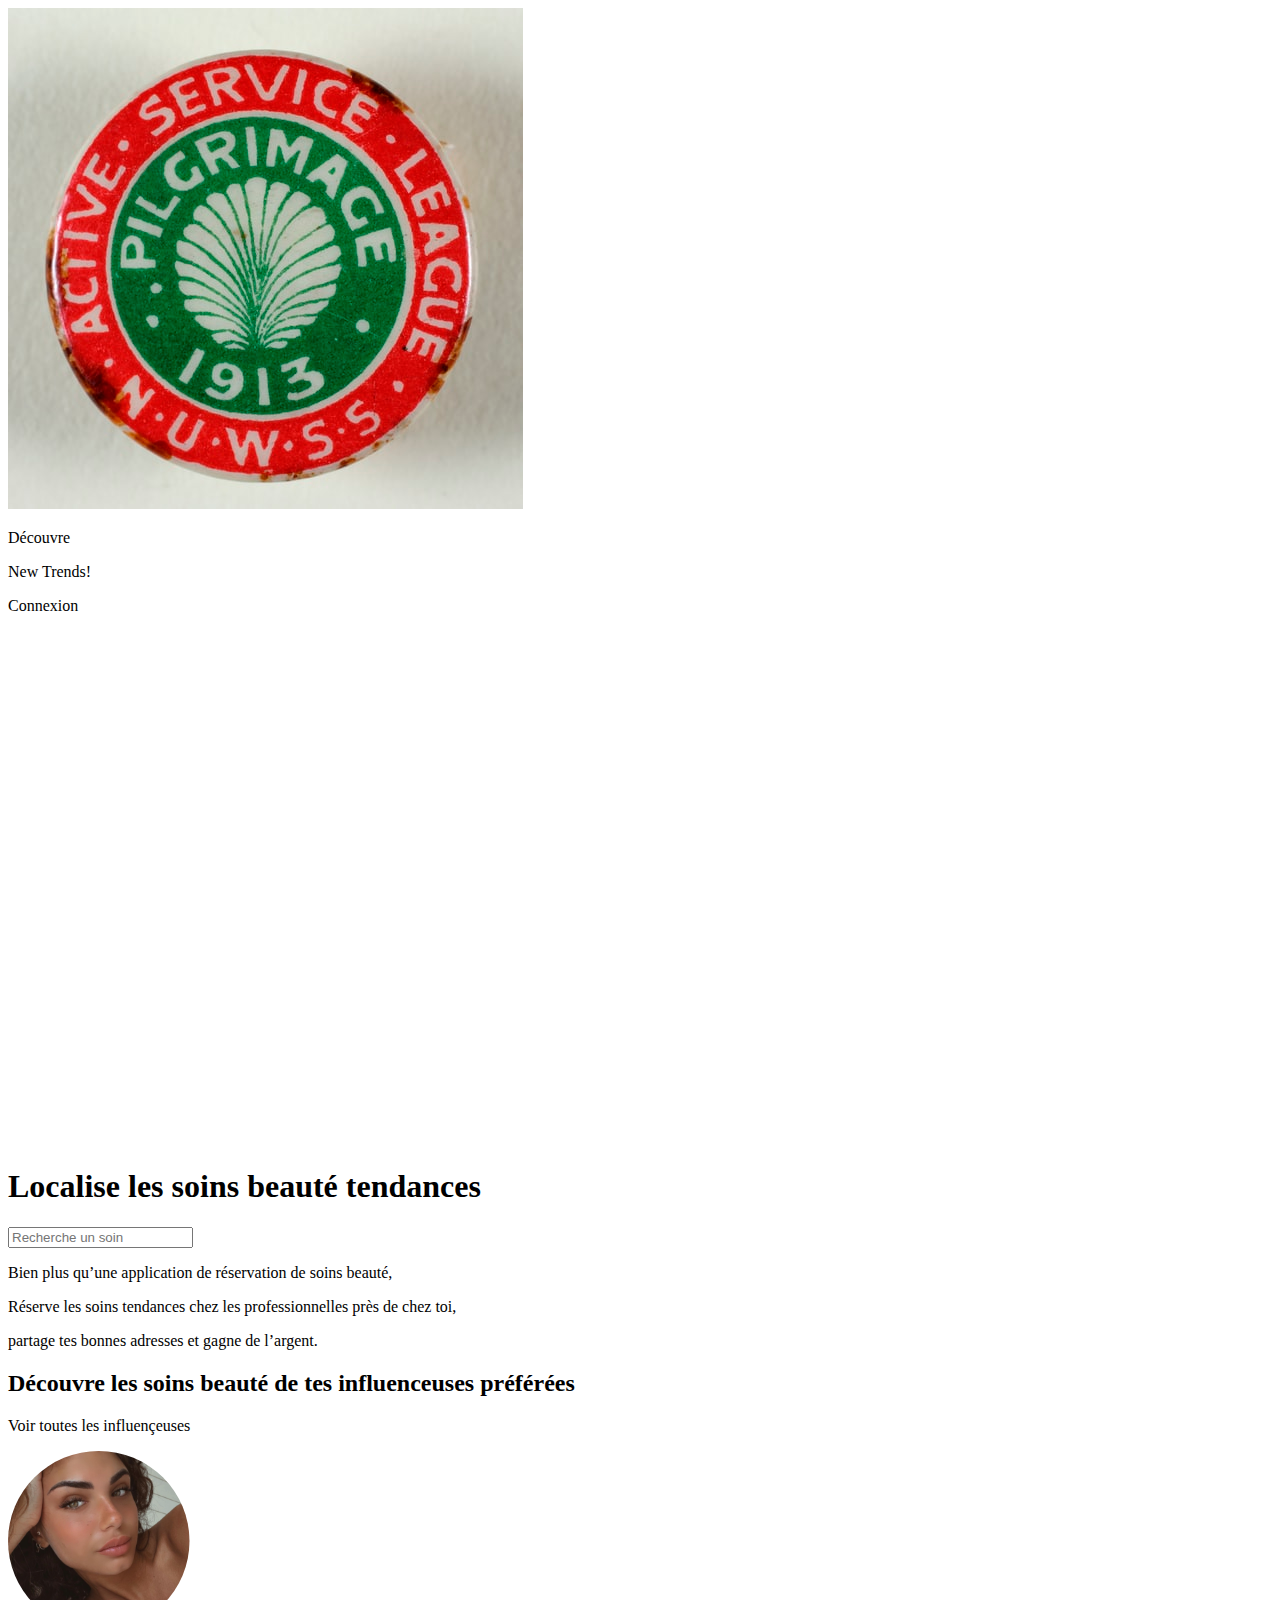
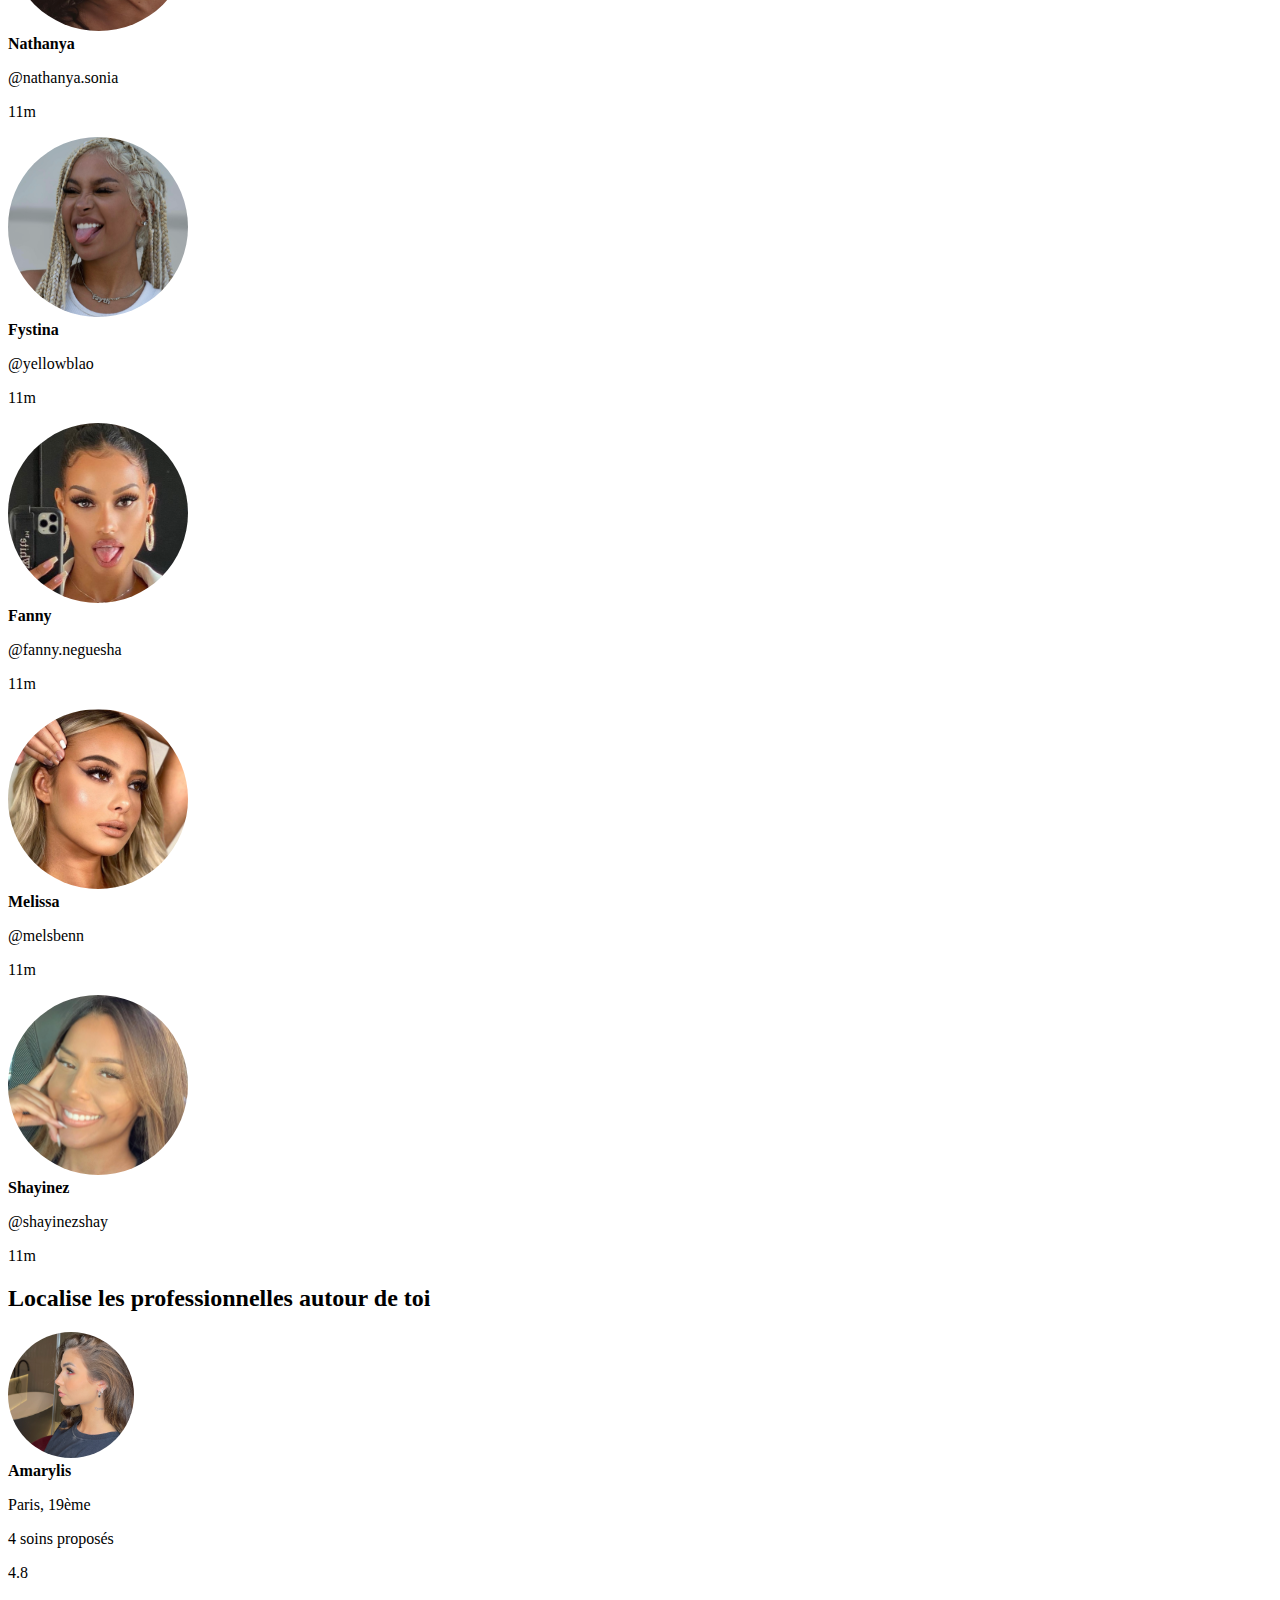
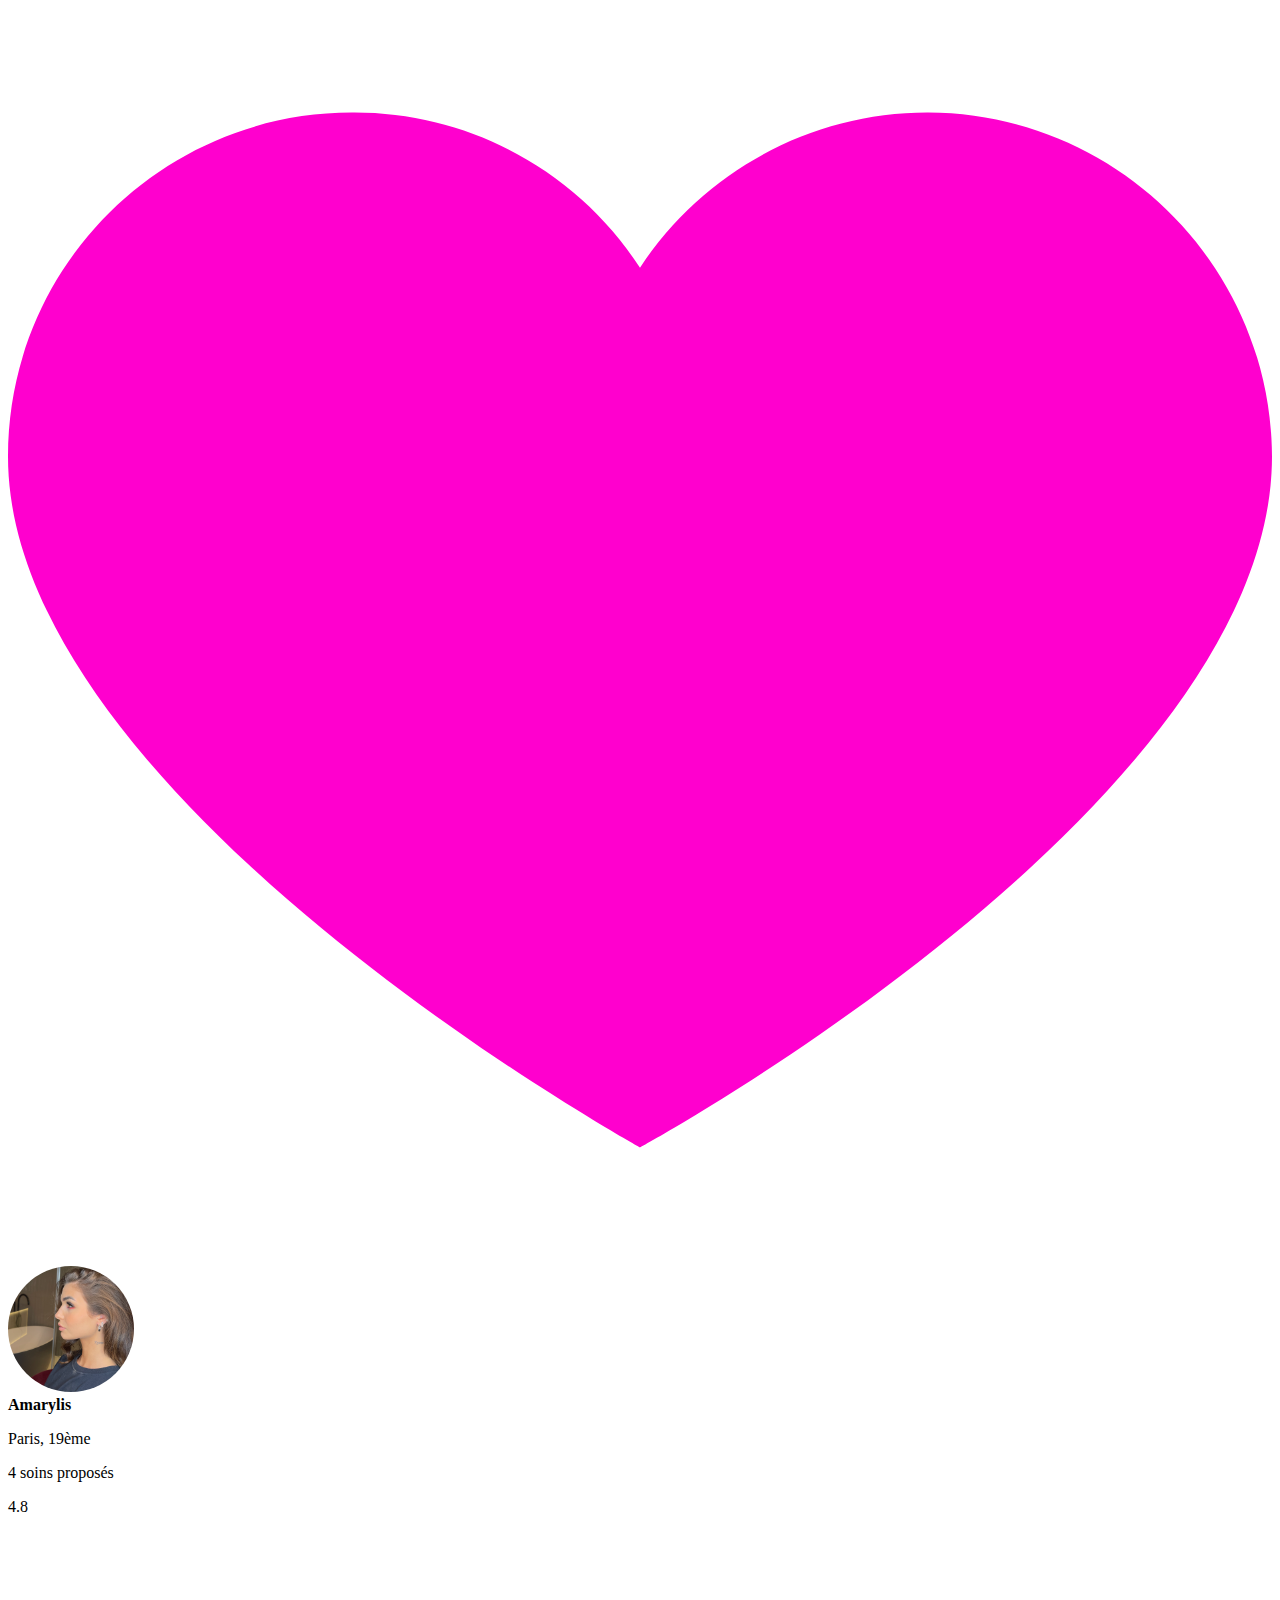
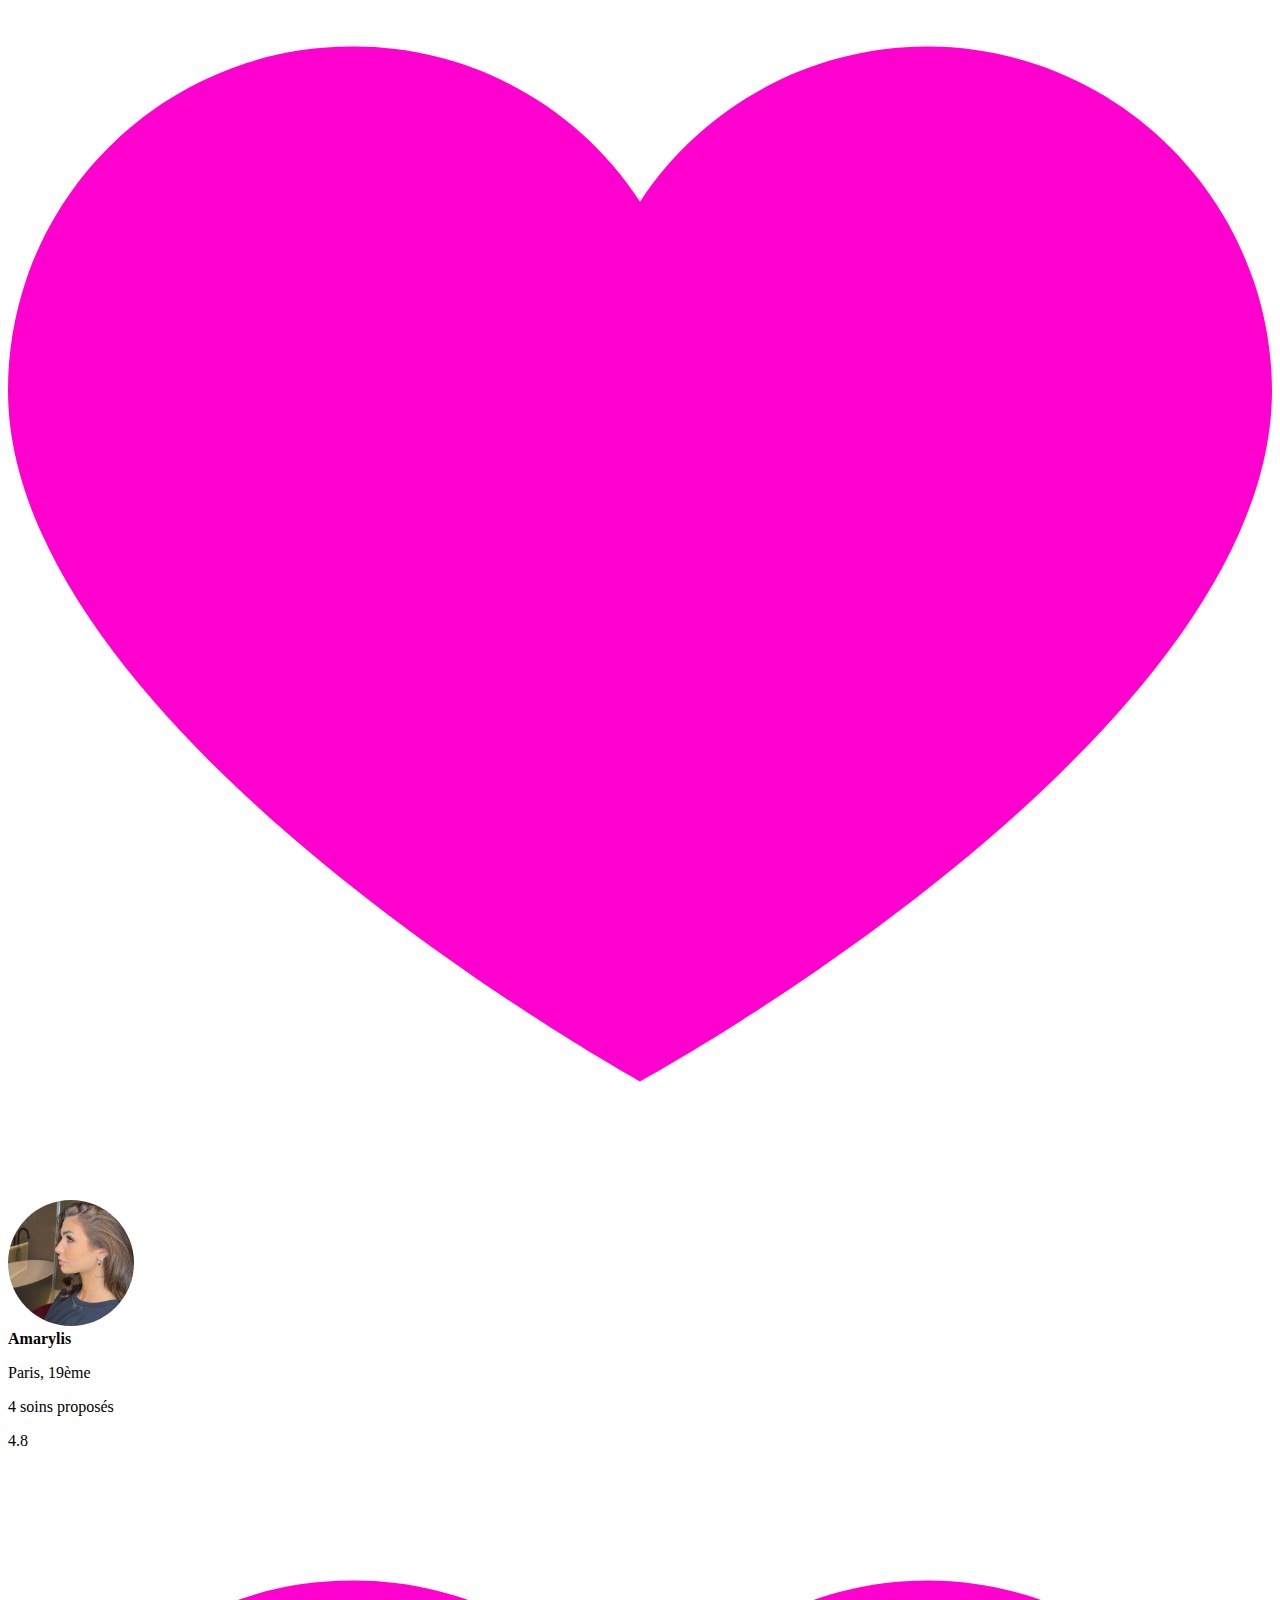
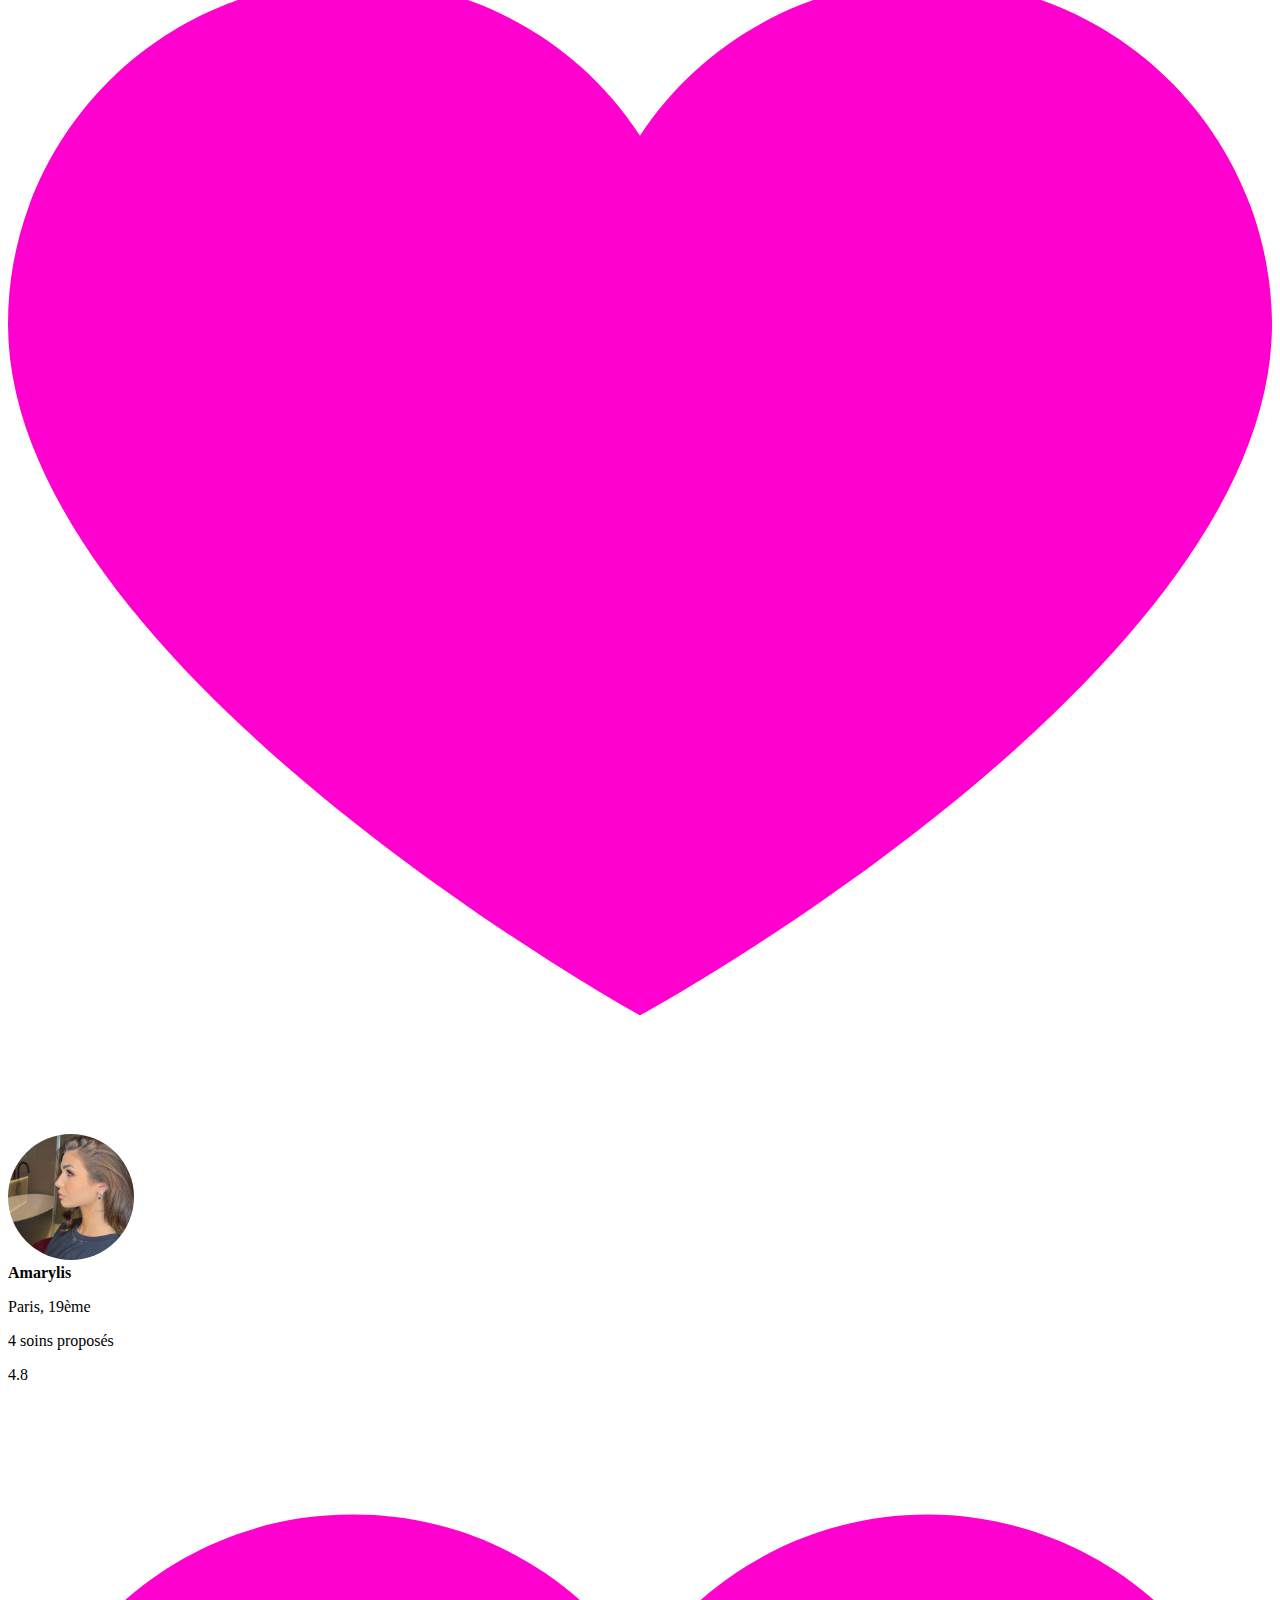
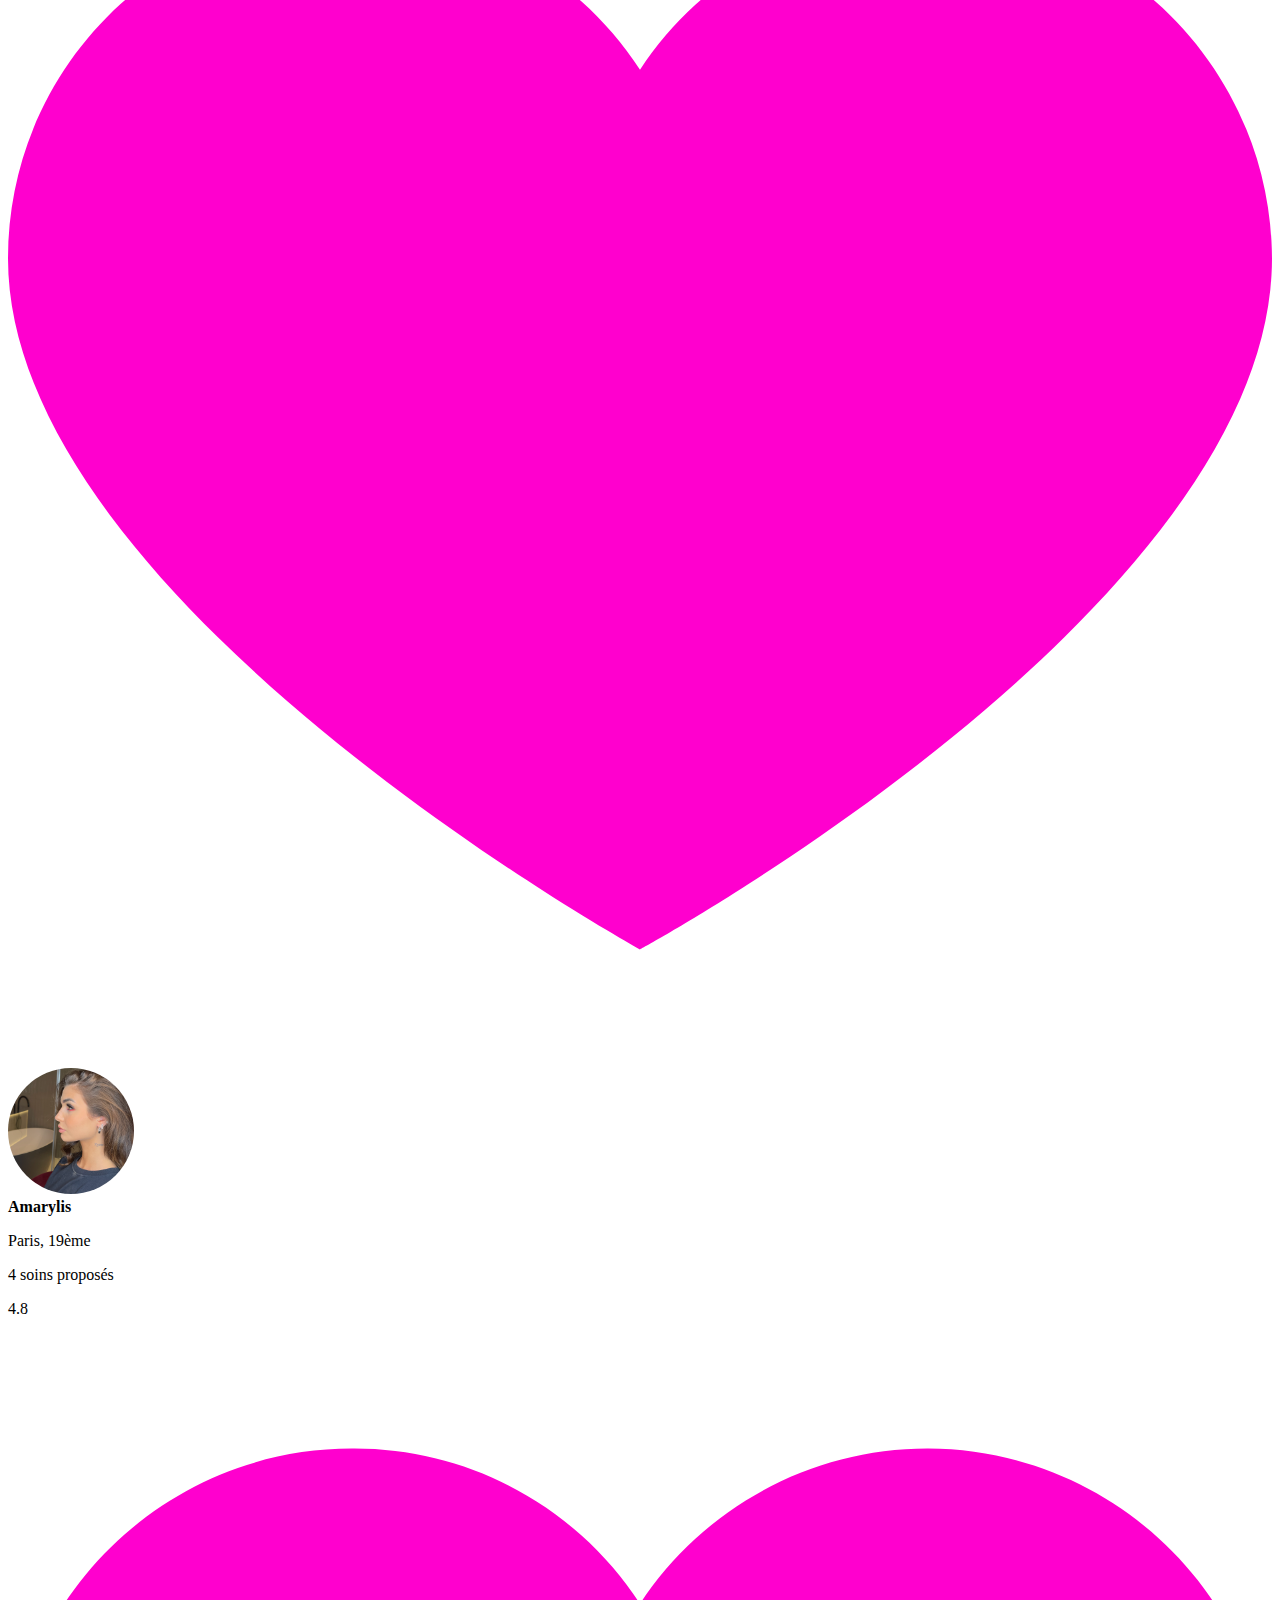
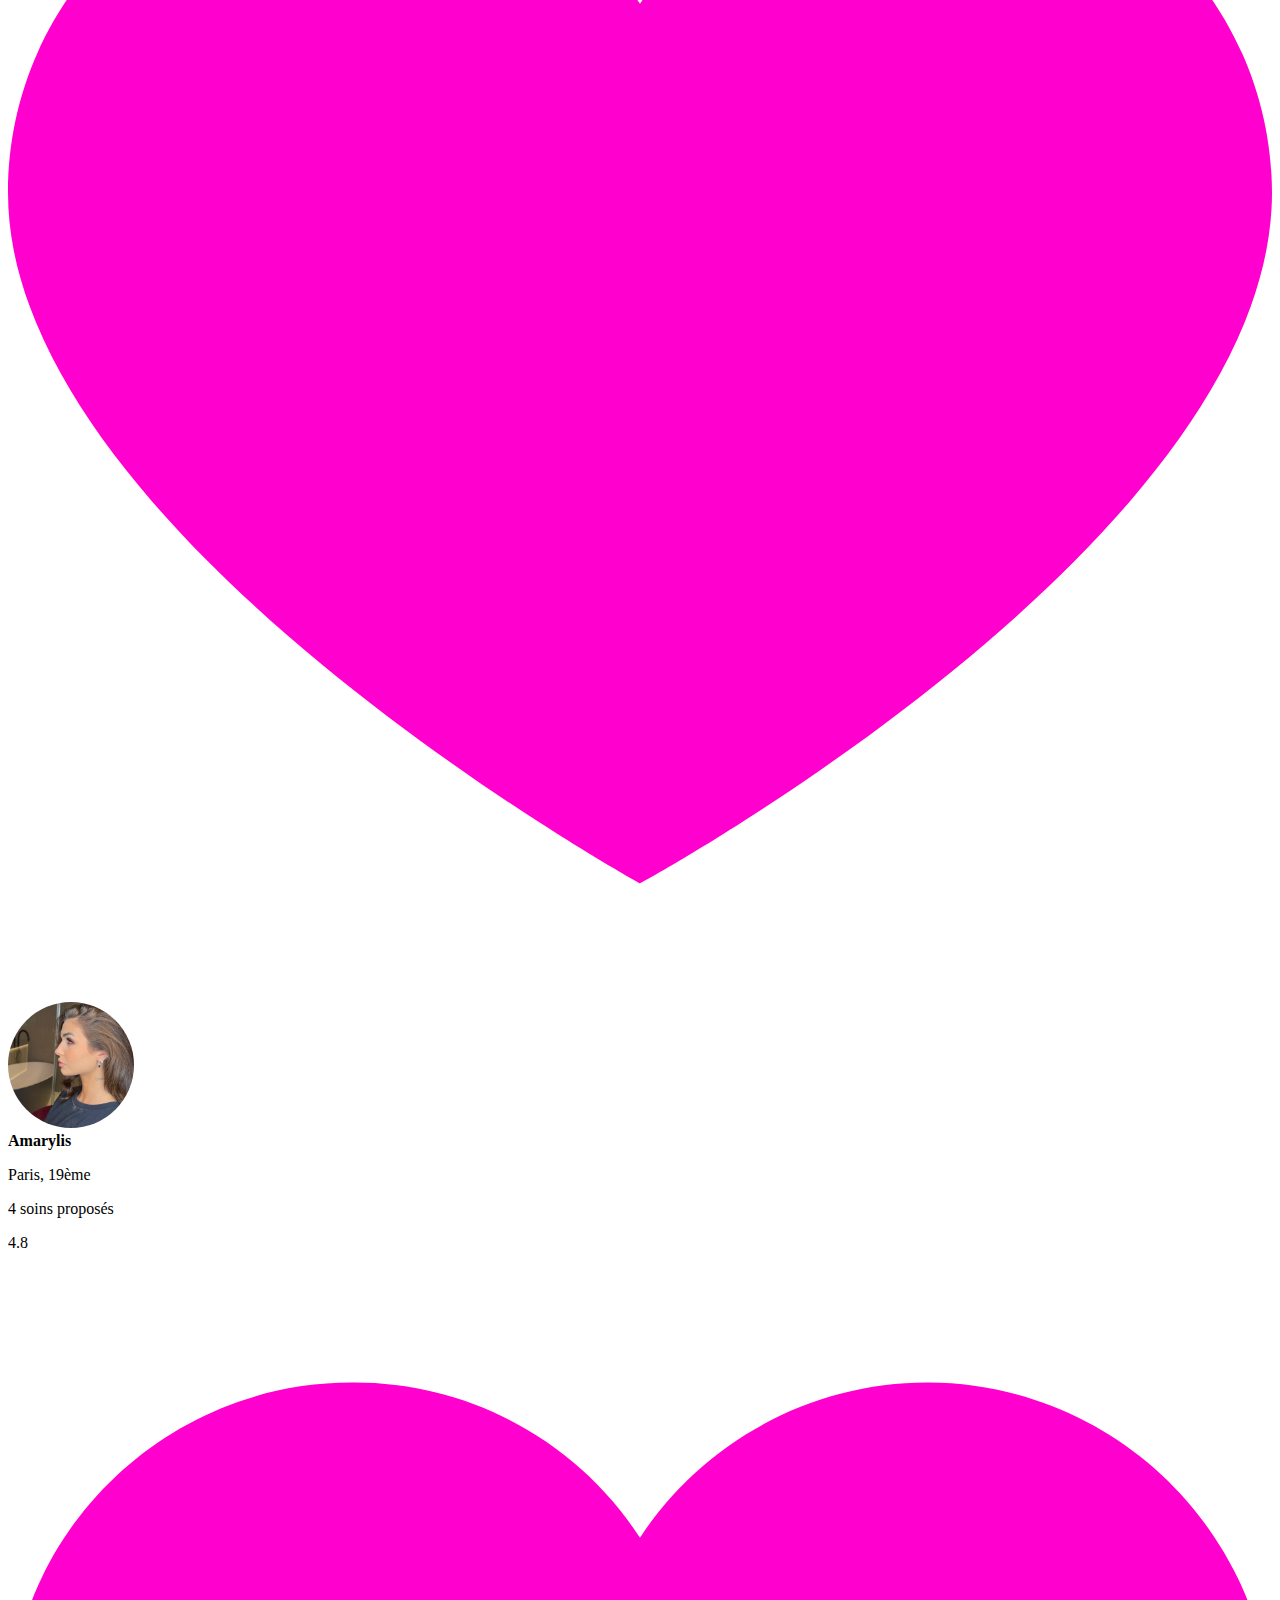
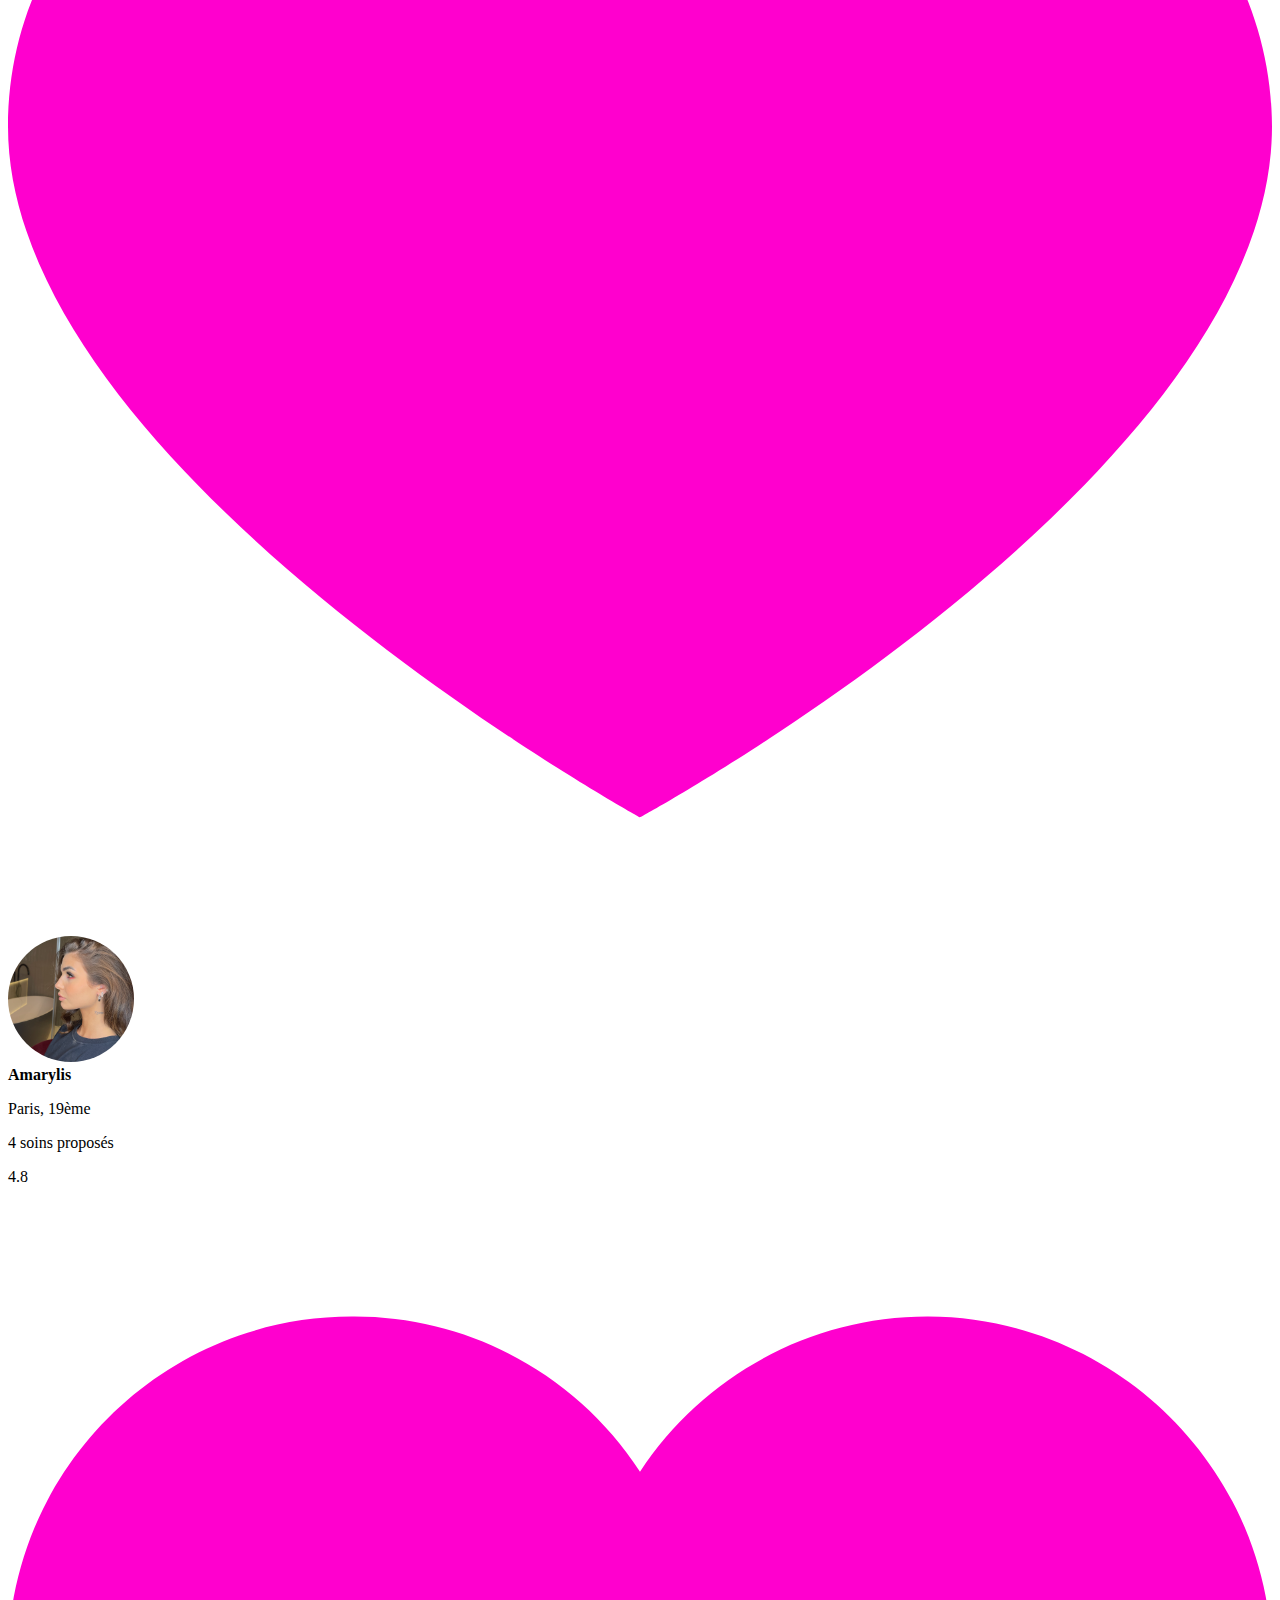
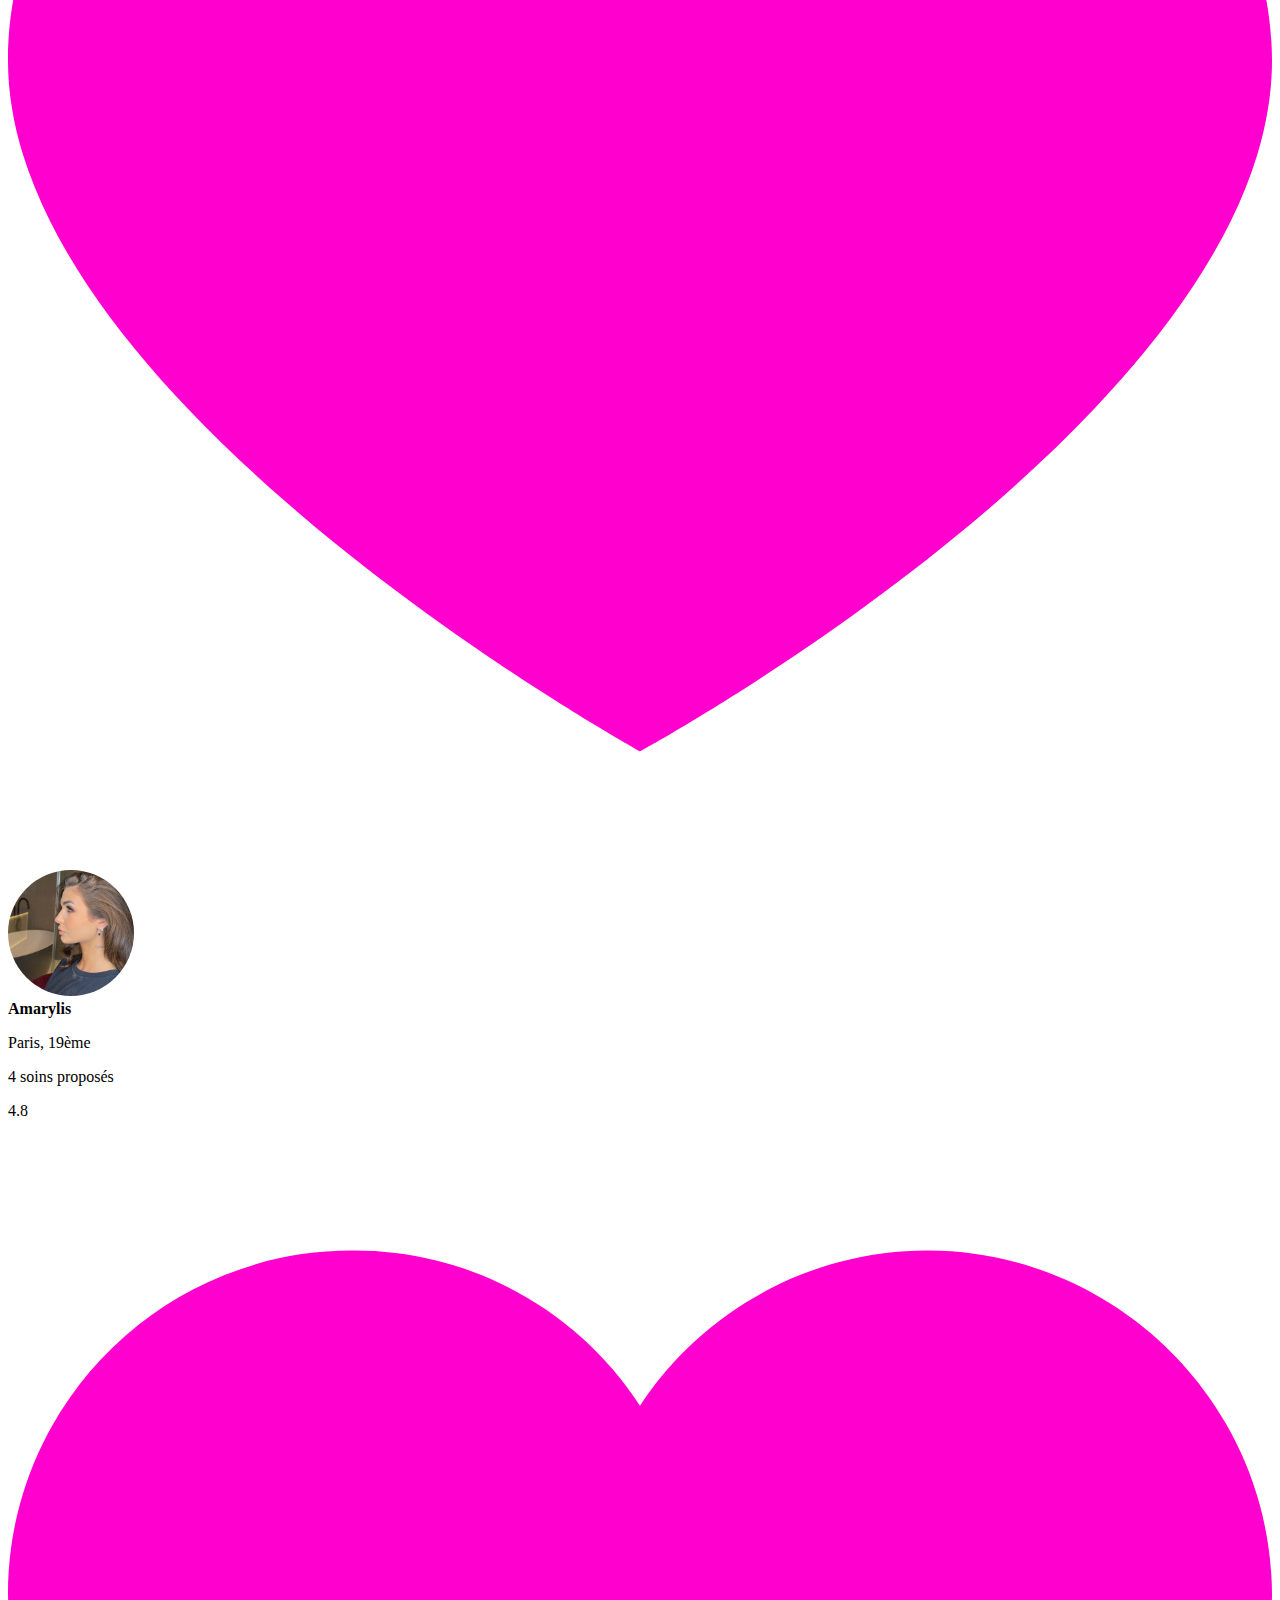
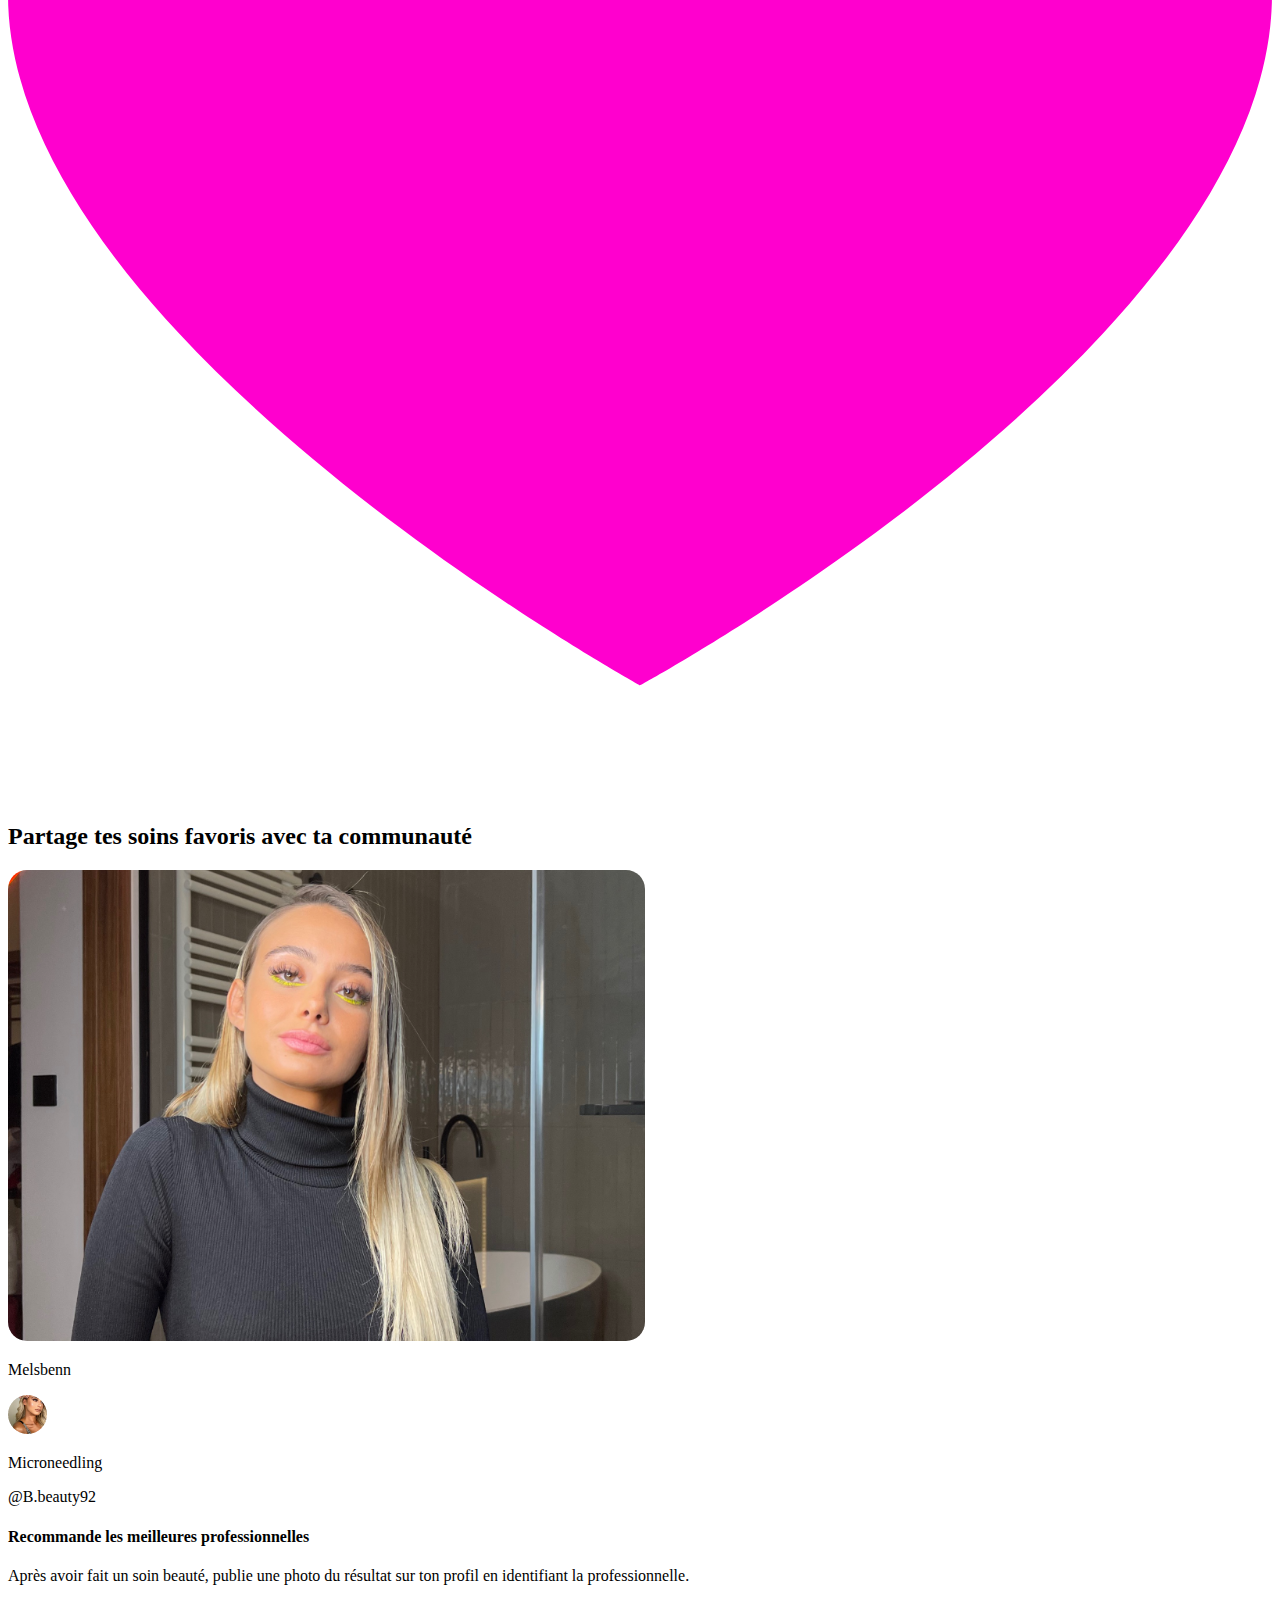
==== index.html @ aa5b1cda "change favorite names" ====
<!DOCTYPE html>
<html lang="en">

<head>
    <meta charset="UTF-8">
    <meta name="viewport" content="width=device-width, initial-scale=1.0">
    <title>Decouvre</title>
    <link rel="stylesheet" href="./style.css">
    <link rel="stylesheet" href="./responsive.css">
</head>

<body>
    <!-- ----------------- HEADER-HTML-START ----------------- -->
    <header>
        <div class="container">
            <div class="header-container d_flex a_items__center j_cnt__between">
                <div class="logo--menu-items d_flex a_items__center">
                    <div class="logo">
                        <img src="./assets/images/logo.jpg" alt="logo">
                    </div>
                    <div class="menu-items d_flex">
                        <div class="menu-item">
                            <p class="static-color">Découvre</p>
                        </div>
                        <div class="menu-item">
                            <p>New Trends!</p>
                        </div>
                    </div>
                </div>
                <div class="connection">
                    <div class="connection-block d_flex a_items__center">
                        <p>Connexion</p>
                        <i class="user-circle d_flex a_items__center j_cnt__center">
                            <span>
                                <img src="./assets/images/user.svg" alt="icon">
                            </span>
                        </i>
                    </div>
                </div>
            </div>
        </div>
    </header>
    <!-- ----------------- HEADER-HTML-END ----------------- -->
    <!-- ----------------- MAIN-HTML-START ----------------- -->
    <main>
        <!-- ----------------- SECTION-INFO-HTML-START ----------------- -->

        <section class="info-section">
            <div class="container">
                <div class="info-section-container">
                    <h1 class="page-title">Localise les soins beauté tendances</h1>
                    <div class="search-block">
                        <input type="search" placeholder="Recherche un soin">
                    </div>
                    <div class="page-title-descr">
                        <p>Bien plus qu’une application de réservation de soins beauté,</p>
                        <p>Réserve les soins tendances chez les professionnelles près de chez
                            toi,</p>
                        <p>partage tes bonnes adresses et gagne de l’argent.</p>
                    </div>
                </div>
            </div>
        </section>

        <!-- ----------------- SECTION-INFO-HTML-END ----------------- -->

        <!-- ----------------- SECTION-FAVORITES-HTML-START ----------------- -->

        <section class="favorites-section">
            <div class="container">
                <div class="favorites-section-container">
                    <div class="title--see-all d_flex a_items__center j_cnt__between">
                        <h2 class="section-title">Découvre les soins beauté de tes influenceuses préférées</h2>
                        <p class="see-all">Voir toutes les influençeuses</p>
                    </div>
                    <div class="favorites-list d_flex f_wrap">
                        <div class="favorite-block">
                            <div class="favorite-block-inner d_flex a_items__end">
                                <div class="favorite-img">
                                    <img src="./assets/images/favorites/fav1.png" alt="favorite">
                                </div>
                                <div class="favorite-name--min d_flex">
                                    <div class="favorite-name">
                                        <b class="bold">Nathanya</b>
                                        <p>@nathanya.sonia</p>
                                    </div>
                                    <div class="min">
                                        <p>11m</p>
                                    </div>
                                </div>
                            </div>
                        </div>
                        <div class="favorite-block">
                            <div class="favorite-block-inner d_flex a_items__end">
                                <div class="favorite-img">
                                    <img src="./assets/images/favorites/fav2.png" alt="favorite">
                                </div>
                                <div class="favorite-name--min d_flex">
                                    <div class="favorite-name">
                                        <b class="bold">Fystina</b>
                                        <p>@yellowblao</p>
                                    </div>
                                    <div class="min">
                                        <p>11m</p>
                                    </div>
                                </div>
                            </div>
                        </div>
                        <div class="favorite-block">
                            <div class="favorite-block-inner d_flex a_items__end">
                                <div class="favorite-img">
                                    <img src="./assets/images/favorites/fav3.png" alt="favorite">
                                </div>
                                <div class="favorite-name--min d_flex">
                                    <div class="favorite-name">
                                        <b class="bold">Fanny</b>
                                        <p>@fanny.neguesha</p>
                                    </div>
                                    <div class="min">
                                        <p>11m</p>
                                    </div>
                                </div>
                            </div>
                        </div>
                        <div class="favorite-block">
                            <div class="favorite-block-inner d_flex a_items__end">
                                <div class="favorite-img">
                                    <img src="./assets/images/favorites/fav4.png" alt="favorite">
                                </div>
                                <div class="favorite-name--min d_flex">
                                    <div class="favorite-name">
                                        <b class="bold">Melissa</b>
                                        <p>@melsbenn</p>
                                    </div>
                                    <div class="min">
                                        <p>11m</p>
                                    </div>
                                </div>
                            </div>
                        </div>
                        <div class="favorite-block">
                            <div class="favorite-block-inner d_flex a_items__end">
                                <div class="favorite-img">
                                    <img src="./assets/images/favorites/fav5.png" alt="favorite">
                                </div>
                                <div class="favorite-name--min d_flex">
                                    <div class="favorite-name">
                                        <b class="bold">Shayinez</b>
                                        <p>@shayinezshay</p>
                                    </div>
                                    <div class="min">
                                        <p>11m</p>
                                    </div>
                                </div>
                            </div>
                        </div>
                    </div>
                </div>
            </div>
        </section>

        <!-- ----------------- SECTION-FAVORITES-HTML-END ----------------- -->

        <!-- ----------------- SECTION-PROFESSIONALS-HTML-START ----------------- -->

        <section class="professionals-section">
            <div class="container">
                <div class="professionals-section-container">
                    <h2 class="section-title">Localise les professionnelles autour de toi</h2>
                </div>
                <div class="professionals-list d_flex f_wrap">
                    <div class="professional-block">
                        <div class="professional-block-inner d_flex">
                            <div class="professional-img">
                                <img src="./assets/images/professionals/prof1.png" alt="professional">
                            </div>
                            <div class="professional-info">
                                <b class="bold">Amarylis</b>
                                <p>Paris, 19ème</p>
                                <p class="procedure">4 soins proposés</p>
                            </div>
                            <div class="rating d_flex">
                                <p>4.8</p>
                                <i class="rating-img">
                                    <svg version="1.1" id="Capa_1" xmlns="http://www.w3.org/2000/svg"
                                        xmlns:xlink="http://www.w3.org/1999/xlink" x="0px" y="0px"
                                        viewBox="0 0 391.837 391.837" style="enable-background:new 0 0 391.837 391.837;"
                                        xml:space="preserve">
                                        <g>
                                            <path style="fill:#ff00ce;" d="M285.257,35.528c58.743,0.286,106.294,47.836,106.58,106.58
		c0,107.624-195.918,214.204-195.918,214.204S0,248.165,0,142.108c0-58.862,47.717-106.58,106.58-106.58l0,0
		c36.032-0.281,69.718,17.842,89.339,48.065C215.674,53.517,249.273,35.441,285.257,35.528z" />
                                        </g>
                                        <g>
                                        </g>
                                        <g>
                                        </g>
                                        <g>
                                        </g>
                                        <g>
                                        </g>
                                        <g>
                                        </g>
                                        <g>
                                        </g>
                                        <g>
                                        </g>
                                        <g>
                                        </g>
                                        <g>
                                        </g>
                                        <g>
                                        </g>
                                        <g>
                                        </g>
                                        <g>
                                        </g>
                                        <g>
                                        </g>
                                        <g>
                                        </g>
                                        <g>
                                        </g>
                                    </svg>
                                </i>
                            </div>
                        </div>
                    </div>
                    <div class="professional-block">
                        <div class="professional-block-inner d_flex">
                            <div class="professional-img">
                                <img src="./assets/images/professionals/prof1.png" alt="professional">
                            </div>
                            <div class="professional-info">
                                <b class="bold">Amarylis</b>
                                <p>Paris, 19ème</p>
                                <p class="procedure">4 soins proposés</p>
                            </div>
                            <div class="rating d_flex">
                                <p>4.8</p>
                                <i class="rating-img">
                                    <svg version="1.1" id="Capa_1" xmlns="http://www.w3.org/2000/svg"
                                        xmlns:xlink="http://www.w3.org/1999/xlink" x="0px" y="0px"
                                        viewBox="0 0 391.837 391.837" style="enable-background:new 0 0 391.837 391.837;"
                                        xml:space="preserve">
                                        <g>
                                            <path style="fill:#ff00ce;" d="M285.257,35.528c58.743,0.286,106.294,47.836,106.58,106.58
		c0,107.624-195.918,214.204-195.918,214.204S0,248.165,0,142.108c0-58.862,47.717-106.58,106.58-106.58l0,0
		c36.032-0.281,69.718,17.842,89.339,48.065C215.674,53.517,249.273,35.441,285.257,35.528z" />
                                        </g>
                                        <g>
                                        </g>
                                        <g>
                                        </g>
                                        <g>
                                        </g>
                                        <g>
                                        </g>
                                        <g>
                                        </g>
                                        <g>
                                        </g>
                                        <g>
                                        </g>
                                        <g>
                                        </g>
                                        <g>
                                        </g>
                                        <g>
                                        </g>
                                        <g>
                                        </g>
                                        <g>
                                        </g>
                                        <g>
                                        </g>
                                        <g>
                                        </g>
                                        <g>
                                        </g>
                                    </svg>
                                </i>
                            </div>
                        </div>
                    </div>
                    <div class="professional-block">
                        <div class="professional-block-inner d_flex">
                            <div class="professional-img">
                                <img src="./assets/images/professionals/prof1.png" alt="professional">
                            </div>
                            <div class="professional-info">
                                <b class="bold">Amarylis</b>
                                <p>Paris, 19ème</p>
                                <p class="procedure">4 soins proposés</p>
                            </div>
                            <div class="rating d_flex">
                                <p>4.8</p>
                                <i class="rating-img">
                                    <svg version="1.1" id="Capa_1" xmlns="http://www.w3.org/2000/svg"
                                        xmlns:xlink="http://www.w3.org/1999/xlink" x="0px" y="0px"
                                        viewBox="0 0 391.837 391.837" style="enable-background:new 0 0 391.837 391.837;"
                                        xml:space="preserve">
                                        <g>
                                            <path style="fill:#ff00ce;" d="M285.257,35.528c58.743,0.286,106.294,47.836,106.58,106.58
		c0,107.624-195.918,214.204-195.918,214.204S0,248.165,0,142.108c0-58.862,47.717-106.58,106.58-106.58l0,0
		c36.032-0.281,69.718,17.842,89.339,48.065C215.674,53.517,249.273,35.441,285.257,35.528z" />
                                        </g>
                                        <g>
                                        </g>
                                        <g>
                                        </g>
                                        <g>
                                        </g>
                                        <g>
                                        </g>
                                        <g>
                                        </g>
                                        <g>
                                        </g>
                                        <g>
                                        </g>
                                        <g>
                                        </g>
                                        <g>
                                        </g>
                                        <g>
                                        </g>
                                        <g>
                                        </g>
                                        <g>
                                        </g>
                                        <g>
                                        </g>
                                        <g>
                                        </g>
                                        <g>
                                        </g>
                                    </svg>
                                </i>
                            </div>
                        </div>
                    </div>
                    <div class="professional-block">
                        <div class="professional-block-inner d_flex">
                            <div class="professional-img">
                                <img src="./assets/images/professionals/prof1.png" alt="professional">
                            </div>
                            <div class="professional-info">
                                <b class="bold">Amarylis</b>
                                <p>Paris, 19ème</p>
                                <p class="procedure">4 soins proposés</p>
                            </div>
                            <div class="rating d_flex">
                                <p>4.8</p>
                                <i class="rating-img">
                                    <svg version="1.1" id="Capa_1" xmlns="http://www.w3.org/2000/svg"
                                        xmlns:xlink="http://www.w3.org/1999/xlink" x="0px" y="0px"
                                        viewBox="0 0 391.837 391.837" style="enable-background:new 0 0 391.837 391.837;"
                                        xml:space="preserve">
                                        <g>
                                            <path style="fill:#ff00ce;" d="M285.257,35.528c58.743,0.286,106.294,47.836,106.58,106.58
		c0,107.624-195.918,214.204-195.918,214.204S0,248.165,0,142.108c0-58.862,47.717-106.58,106.58-106.58l0,0
		c36.032-0.281,69.718,17.842,89.339,48.065C215.674,53.517,249.273,35.441,285.257,35.528z" />
                                        </g>
                                        <g>
                                        </g>
                                        <g>
                                        </g>
                                        <g>
                                        </g>
                                        <g>
                                        </g>
                                        <g>
                                        </g>
                                        <g>
                                        </g>
                                        <g>
                                        </g>
                                        <g>
                                        </g>
                                        <g>
                                        </g>
                                        <g>
                                        </g>
                                        <g>
                                        </g>
                                        <g>
                                        </g>
                                        <g>
                                        </g>
                                        <g>
                                        </g>
                                        <g>
                                        </g>
                                    </svg>
                                </i>
                            </div>
                        </div>
                    </div>
                    <div class="professional-block">
                        <div class="professional-block-inner d_flex">
                            <div class="professional-img">
                                <img src="./assets/images/professionals/prof1.png" alt="professional">
                            </div>
                            <div class="professional-info">
                                <b class="bold">Amarylis</b>
                                <p>Paris, 19ème</p>
                                <p class="procedure">4 soins proposés</p>
                            </div>
                            <div class="rating d_flex">
                                <p>4.8</p>
                                <i class="rating-img">
                                    <svg version="1.1" id="Capa_1" xmlns="http://www.w3.org/2000/svg"
                                        xmlns:xlink="http://www.w3.org/1999/xlink" x="0px" y="0px"
                                        viewBox="0 0 391.837 391.837" style="enable-background:new 0 0 391.837 391.837;"
                                        xml:space="preserve">
                                        <g>
                                            <path style="fill:#ff00ce;" d="M285.257,35.528c58.743,0.286,106.294,47.836,106.58,106.58
		c0,107.624-195.918,214.204-195.918,214.204S0,248.165,0,142.108c0-58.862,47.717-106.58,106.58-106.58l0,0
		c36.032-0.281,69.718,17.842,89.339,48.065C215.674,53.517,249.273,35.441,285.257,35.528z" />
                                        </g>
                                        <g>
                                        </g>
                                        <g>
                                        </g>
                                        <g>
                                        </g>
                                        <g>
                                        </g>
                                        <g>
                                        </g>
                                        <g>
                                        </g>
                                        <g>
                                        </g>
                                        <g>
                                        </g>
                                        <g>
                                        </g>
                                        <g>
                                        </g>
                                        <g>
                                        </g>
                                        <g>
                                        </g>
                                        <g>
                                        </g>
                                        <g>
                                        </g>
                                        <g>
                                        </g>
                                    </svg>
                                </i>
                            </div>
                        </div>
                    </div>
                    <div class="professional-block">
                        <div class="professional-block-inner d_flex">
                            <div class="professional-img">
                                <img src="./assets/images/professionals/prof1.png" alt="professional">
                            </div>
                            <div class="professional-info">
                                <b class="bold">Amarylis</b>
                                <p>Paris, 19ème</p>
                                <p class="procedure">4 soins proposés</p>
                            </div>
                            <div class="rating d_flex">
                                <p>4.8</p>
                                <i class="rating-img">
                                    <svg version="1.1" id="Capa_1" xmlns="http://www.w3.org/2000/svg"
                                        xmlns:xlink="http://www.w3.org/1999/xlink" x="0px" y="0px"
                                        viewBox="0 0 391.837 391.837" style="enable-background:new 0 0 391.837 391.837;"
                                        xml:space="preserve">
                                        <g>
                                            <path style="fill:#ff00ce;" d="M285.257,35.528c58.743,0.286,106.294,47.836,106.58,106.58
		c0,107.624-195.918,214.204-195.918,214.204S0,248.165,0,142.108c0-58.862,47.717-106.58,106.58-106.58l0,0
		c36.032-0.281,69.718,17.842,89.339,48.065C215.674,53.517,249.273,35.441,285.257,35.528z" />
                                        </g>
                                        <g>
                                        </g>
                                        <g>
                                        </g>
                                        <g>
                                        </g>
                                        <g>
                                        </g>
                                        <g>
                                        </g>
                                        <g>
                                        </g>
                                        <g>
                                        </g>
                                        <g>
                                        </g>
                                        <g>
                                        </g>
                                        <g>
                                        </g>
                                        <g>
                                        </g>
                                        <g>
                                        </g>
                                        <g>
                                        </g>
                                        <g>
                                        </g>
                                        <g>
                                        </g>
                                    </svg>
                                </i>
                            </div>
                        </div>
                    </div>
                    <div class="professional-block">
                        <div class="professional-block-inner d_flex">
                            <div class="professional-img">
                                <img src="./assets/images/professionals/prof1.png" alt="professional">
                            </div>
                            <div class="professional-info">
                                <b class="bold">Amarylis</b>
                                <p>Paris, 19ème</p>
                                <p class="procedure">4 soins proposés</p>
                            </div>
                            <div class="rating d_flex">
                                <p>4.8</p>
                                <i class="rating-img">
                                    <svg version="1.1" id="Capa_1" xmlns="http://www.w3.org/2000/svg"
                                        xmlns:xlink="http://www.w3.org/1999/xlink" x="0px" y="0px"
                                        viewBox="0 0 391.837 391.837" style="enable-background:new 0 0 391.837 391.837;"
                                        xml:space="preserve">
                                        <g>
                                            <path style="fill:#ff00ce;" d="M285.257,35.528c58.743,0.286,106.294,47.836,106.58,106.58
		c0,107.624-195.918,214.204-195.918,214.204S0,248.165,0,142.108c0-58.862,47.717-106.58,106.58-106.58l0,0
		c36.032-0.281,69.718,17.842,89.339,48.065C215.674,53.517,249.273,35.441,285.257,35.528z" />
                                        </g>
                                        <g>
                                        </g>
                                        <g>
                                        </g>
                                        <g>
                                        </g>
                                        <g>
                                        </g>
                                        <g>
                                        </g>
                                        <g>
                                        </g>
                                        <g>
                                        </g>
                                        <g>
                                        </g>
                                        <g>
                                        </g>
                                        <g>
                                        </g>
                                        <g>
                                        </g>
                                        <g>
                                        </g>
                                        <g>
                                        </g>
                                        <g>
                                        </g>
                                        <g>
                                        </g>
                                    </svg>
                                </i>
                            </div>
                        </div>
                    </div>
                    <div class="professional-block">
                        <div class="professional-block-inner d_flex">
                            <div class="professional-img">
                                <img src="./assets/images/professionals/prof1.png" alt="professional">
                            </div>
                            <div class="professional-info">
                                <b class="bold">Amarylis</b>
                                <p>Paris, 19ème</p>
                                <p class="procedure">4 soins proposés</p>
                            </div>
                            <div class="rating d_flex">
                                <p>4.8</p>
                                <i class="rating-img">
                                    <svg version="1.1" id="Capa_1" xmlns="http://www.w3.org/2000/svg"
                                        xmlns:xlink="http://www.w3.org/1999/xlink" x="0px" y="0px"
                                        viewBox="0 0 391.837 391.837" style="enable-background:new 0 0 391.837 391.837;"
                                        xml:space="preserve">
                                        <g>
                                            <path style="fill:#ff00ce;" d="M285.257,35.528c58.743,0.286,106.294,47.836,106.58,106.58
		c0,107.624-195.918,214.204-195.918,214.204S0,248.165,0,142.108c0-58.862,47.717-106.58,106.58-106.58l0,0
		c36.032-0.281,69.718,17.842,89.339,48.065C215.674,53.517,249.273,35.441,285.257,35.528z" />
                                        </g>
                                        <g>
                                        </g>
                                        <g>
                                        </g>
                                        <g>
                                        </g>
                                        <g>
                                        </g>
                                        <g>
                                        </g>
                                        <g>
                                        </g>
                                        <g>
                                        </g>
                                        <g>
                                        </g>
                                        <g>
                                        </g>
                                        <g>
                                        </g>
                                        <g>
                                        </g>
                                        <g>
                                        </g>
                                        <g>
                                        </g>
                                        <g>
                                        </g>
                                        <g>
                                        </g>
                                    </svg>
                                </i>
                            </div>
                        </div>
                    </div>
                </div>
            </div>
        </section>
        <!-- ----------------- SECTION-PROFESSIONALS-HTML-END ----------------- -->

        <!-- ----------------- SECTION-SHARE-TREATMENTS-HTML-START ----------------- -->
        <section class="share-treatments-section">
            <div class="container">
                <div class="share-treatments-section-container">
                    <h2 class="section-title">Partage tes soins favoris avec ta communauté</h2>
                    <div class="share-treatments-photo--descr d_flex">
                        <div class="share-treatments-photo-block">
                            <div class="share-treatments-photo">
                                <img src="./assets/images/melsbenn.png" alt="Melsbenn">
                            </div>
                            <div class="name-block d_flex a_items__center j_cnt__between">
                                <p>Melsbenn</p>
                                <img src="./assets/images/melsbenn-small.png" alt="melsbenn">
                            </div>
                            <div class="image-content procedure-name d_flex a_items__center j_cnt__center">
                                <p>Microneedling</p>
                            </div>
                            <div class="image-content username d_flex a_items__center j_cnt__center">
                                <p>@B.beauty92</p>
                            </div>
                        </div>
                        <div class="share-treatments-descr">
                            <h4>Recommande les meilleures professionnelles</h4>
                            <p> Après avoir fait un soin beauté, publie une photo du résultat sur ton profil en
                                identifiant la professionnelle.
                            </p>
                            <p> A chaque fois qu’une de tes abonnées clique sur le profil de la professionnelle
                                identifiée et réserve un soin, tu gagnes jusqu’à 15€ !
                            </p>
                            <p class="money"> Reçoit également 10,00€ pour chaque nouvelle professionnelle qui s’inscrit à Wiara
                                Beauty.
                            </p>
                            <a href="#" class="download-brochure d_flex a_items__center j_cnt__center">Télécharger la brochure</a>
                        </div>
                    </div>
                </div>
            </div>
        </section>

        <!-- ----------------- SECTION-SHARE-TREATMENTS-HTML-END ----------------- -->

                
        <!-- ----------------- SECTION-JOIN-HTML-START ----------------- -->

        <section class="join-section">
            <div class="container">
                <div class="join-section-container">
                    <h2 class="section-title">Rejoins  les professionnelles de la beauté Wiara Beauty</h2>
                </div>
                <div class="join-list d_flex j_cnt__between">
                    <div class="join-list-item">
                        <div class="join-list-image">
                            <img src="assets/images/join/join1.png" alt="join 1">
                        </div>
                        <div class="join-list-description">
                            <span>Soit localiser par toutes les clientes autour de toi</span>
                        </div>
                    </div>
                    <div class="join-list-item">
                        <div class="join-list-image">
                            <img src="assets/images/join/join2.png" alt="join 2">
                        </div>
                        <div class="join-list-description">
                            <span>Offre un suivi unique à tes clientes</span>
                        </div>
                    </div>
                    <div class="join-list-item">
                        <div class="join-list-image">
                            <img src="assets/images/join/join3.png" alt="join 3">
                        </div>
                        <div class="join-list-description">
                            <span>Gère ton activité comme tu le souhaites</span>
                        </div>
                    </div>
                </div>
            </div>
        </section>

        <!-- ----------------- SECTION-JOIN-HTML-END ----------------- -->

    </main>
    <!-- ----------------- MAIN-HTML-END ----------------- -->

    <!-- ----------------- FOOTER-HTML-START ----------------- -->
    <footer>
        <div class="container">
            <div class="footer-container">
                <div class="footer-items d_flex j_cnt__between">
                    <div class="footer-item">
                        <div class="footer-item-title">
                            <h3>COMMUNAUTÉ</span>
                        </div>
                        <div class="footer-menu">
                            <ul class="footer-menu-items">
                                <li class="footer-menu-item">
                                    <a href="#">
                                        <span>Influenceuses</span>
                                    </a>
                                </li>
                                <li class="footer-menu-item">
                                    <a href="#">
                                        <span>Marques</span>
                                    </a>
                                </li>
                                <li class="footer-menu-item">
                                    <a href="#">
                                        <span>Jobs</span>
                                    </a>
                                </li>
                                <li class="footer-menu-item">
                                    <a href="#">
                                        <span>Presse</span>
                                    </a>
                                </li>
                            </ul>
                        </div>
                    </div>
                    <div class="footer-item">
                        <div class="footer-item-title">
                            <h3>AIDE</span>
                        </div>
                        <div class="footer-menu">
                            <ul class="footer-menu-items">
                                <li class="footer-menu-item">
                                    <a href="#">
                                        <span>Proposer ses services</span>
                                    </a>
                                </li>
                                <li class="footer-menu-item">
                                    <a href="#">
                                        <span>Centre d’aide</span>
                                    </a>
                                </li>
                                <li class="footer-menu-item">
                                    <a href="#">
                                        <span>Service client</span>
                                    </a>
                                </li>
                                <li class="footer-menu-item">
                                    <a href="#">
                                        <span>Conditions générales</span>
                                    </a>
                                </li>
                            </ul>
                        </div>
                    </div>
                    <div class="footer-item">
                        <div class="footer-item-title">
                            <h3>Inviter des amies</h3>
                        </div>
                        <div class="footer-info">
                            <div class="footer-copyright">
                                <span>© 2021 Wiara Beauty. Tous droits réservés
                                    Confidentialité Conditions générales Cookies
                                    hello@wiarabeauty.com
                                </span>
                            </div>
                            <div class="footer-social d_flex j_cnt__between">
                                <div class="footer-language d_flex a_items__center">
                                    <span>Français (FR)</span>
                                </div>
                                <div class="footer-icons d_flex">
                                    <div class="footer-icon">
                                        <a href="#">
                                            <svg xmlns="http://www.w3.org/2000/svg"
                                                xmlns:xlink="http://www.w3.org/1999/xlink" version="1.1" id="Capa_1"
                                                x="0px" y="0px" width="18px" height="18px" viewBox="0 0 60.734 60.733"
                                                style="enable-background:new 0 0 60.734 60.733;" xml:space="preserve">
                                                <g>
                                                    <path
                                                        d="M57.378,0.001H3.352C1.502,0.001,0,1.5,0,3.353v54.026c0,1.853,1.502,3.354,3.352,3.354h29.086V37.214h-7.914v-9.167h7.914   v-6.76c0-7.843,4.789-12.116,11.787-12.116c3.355,0,6.232,0.251,7.071,0.36v8.198l-4.854,0.002c-3.805,0-4.539,1.809-4.539,4.462   v5.851h9.078l-1.187,9.166h-7.892v23.52h15.475c1.852,0,3.355-1.503,3.355-3.351V3.351C60.731,1.5,59.23,0.001,57.378,0.001z" />
                                                </g>
                                                <g></g>
                                                <g></g>
                                                <g></g>
                                                <g></g>
                                                <g></g>
                                                <g></g>
                                                <g></g>
                                                <g></g>
                                                <g></g>
                                                <g></g>
                                                <g></g>
                                                <g></g>
                                                <g></g>
                                                <g></g>
                                                <g></g>
                                            </svg>
                                        </a>
                                    </div>
                                    <div class="footer-icon">
                                        <a href="#">
                                            <svg xmlns="http://www.w3.org/2000/svg" height="18px" viewBox="0 0 512 512"
                                                width="18px">
                                                <path
                                                    d="m475.074219 0h-438.148438c-20.394531 0-36.925781 16.53125-36.925781 36.925781v438.148438c0 20.394531 16.53125 36.925781 36.925781 36.925781h438.148438c20.394531 0 36.925781-16.53125 36.925781-36.925781v-438.148438c0-20.394531-16.53125-36.925781-36.925781-36.925781zm-293.464844 387h-62.347656v-187.574219h62.347656zm-31.171875-213.1875h-.40625c-20.921875 0-34.453125-14.402344-34.453125-32.402344 0-18.40625 13.945313-32.410156 35.273437-32.410156 21.328126 0 34.453126 14.003906 34.859376 32.410156 0 18-13.53125 32.402344-35.273438 32.402344zm255.984375 213.1875h-62.339844v-100.347656c0-25.21875-9.027343-42.417969-31.585937-42.417969-17.222656 0-27.480469 11.601563-31.988282 22.800781-1.648437 4.007813-2.050781 9.609375-2.050781 15.214844v104.75h-62.34375s.816407-169.976562 0-187.574219h62.34375v26.558594c8.285157-12.78125 23.109375-30.960937 56.1875-30.960937 41.019531 0 71.777344 26.808593 71.777344 84.421874zm0 0" />
                                            </svg>
                                        </a>
                                    </div>
                                    <div class="footer-icon">
                                        <a href="#">
                                            <svg xmlns="http://www.w3.org/2000/svg"
                                                xmlns:xlink="http://www.w3.org/1999/xlink" version="1.1" id="Capa_1"
                                                x="0px" y="0px" viewBox="0 0 512 512"
                                                style="enable-background:new 0 0 512 512;" xml:space="preserve"
                                                width="18px" height="18px">
                                                <g>
                                                    <path
                                                        d="M256,152c-57.9,0-105,47.1-105,105s47.1,105,105,105s105-47.1,105-105S313.9,152,256,152z M256,152   c-57.9,0-105,47.1-105,105s47.1,105,105,105s105-47.1,105-105S313.9,152,256,152z M437,0H75C33.6,0,0,33.6,0,75v362   c0,41.4,33.6,75,75,75h362c41.4,0,75-33.6,75-75V75C512,33.6,478.4,0,437,0z M256,392c-74.399,0-135-60.601-135-135   c0-74.401,60.601-135,135-135s135,60.599,135,135C391,331.399,330.399,392,256,392z M421,122c-16.5,0-30-13.5-30-30s13.5-30,30-30   s30,13.5,30,30S437.5,122,421,122z M256,152c-57.9,0-105,47.1-105,105s47.1,105,105,105s105-47.1,105-105S313.9,152,256,152z    M256,152c-57.9,0-105,47.1-105,105s47.1,105,105,105s105-47.1,105-105S313.9,152,256,152z M256,152c-57.9,0-105,47.1-105,105   s47.1,105,105,105s105-47.1,105-105S313.9,152,256,152z" />
                                                </g>
                                            </svg>
                                        </a>
                                    </div>
                                </div>
                            </div>
                        </div>
                    </div>
                </div>
            </div>
        </div>
    </footer>
    <!-- ----------------- FOOTER-HTML-END ----------------- -->

</body>

</html>
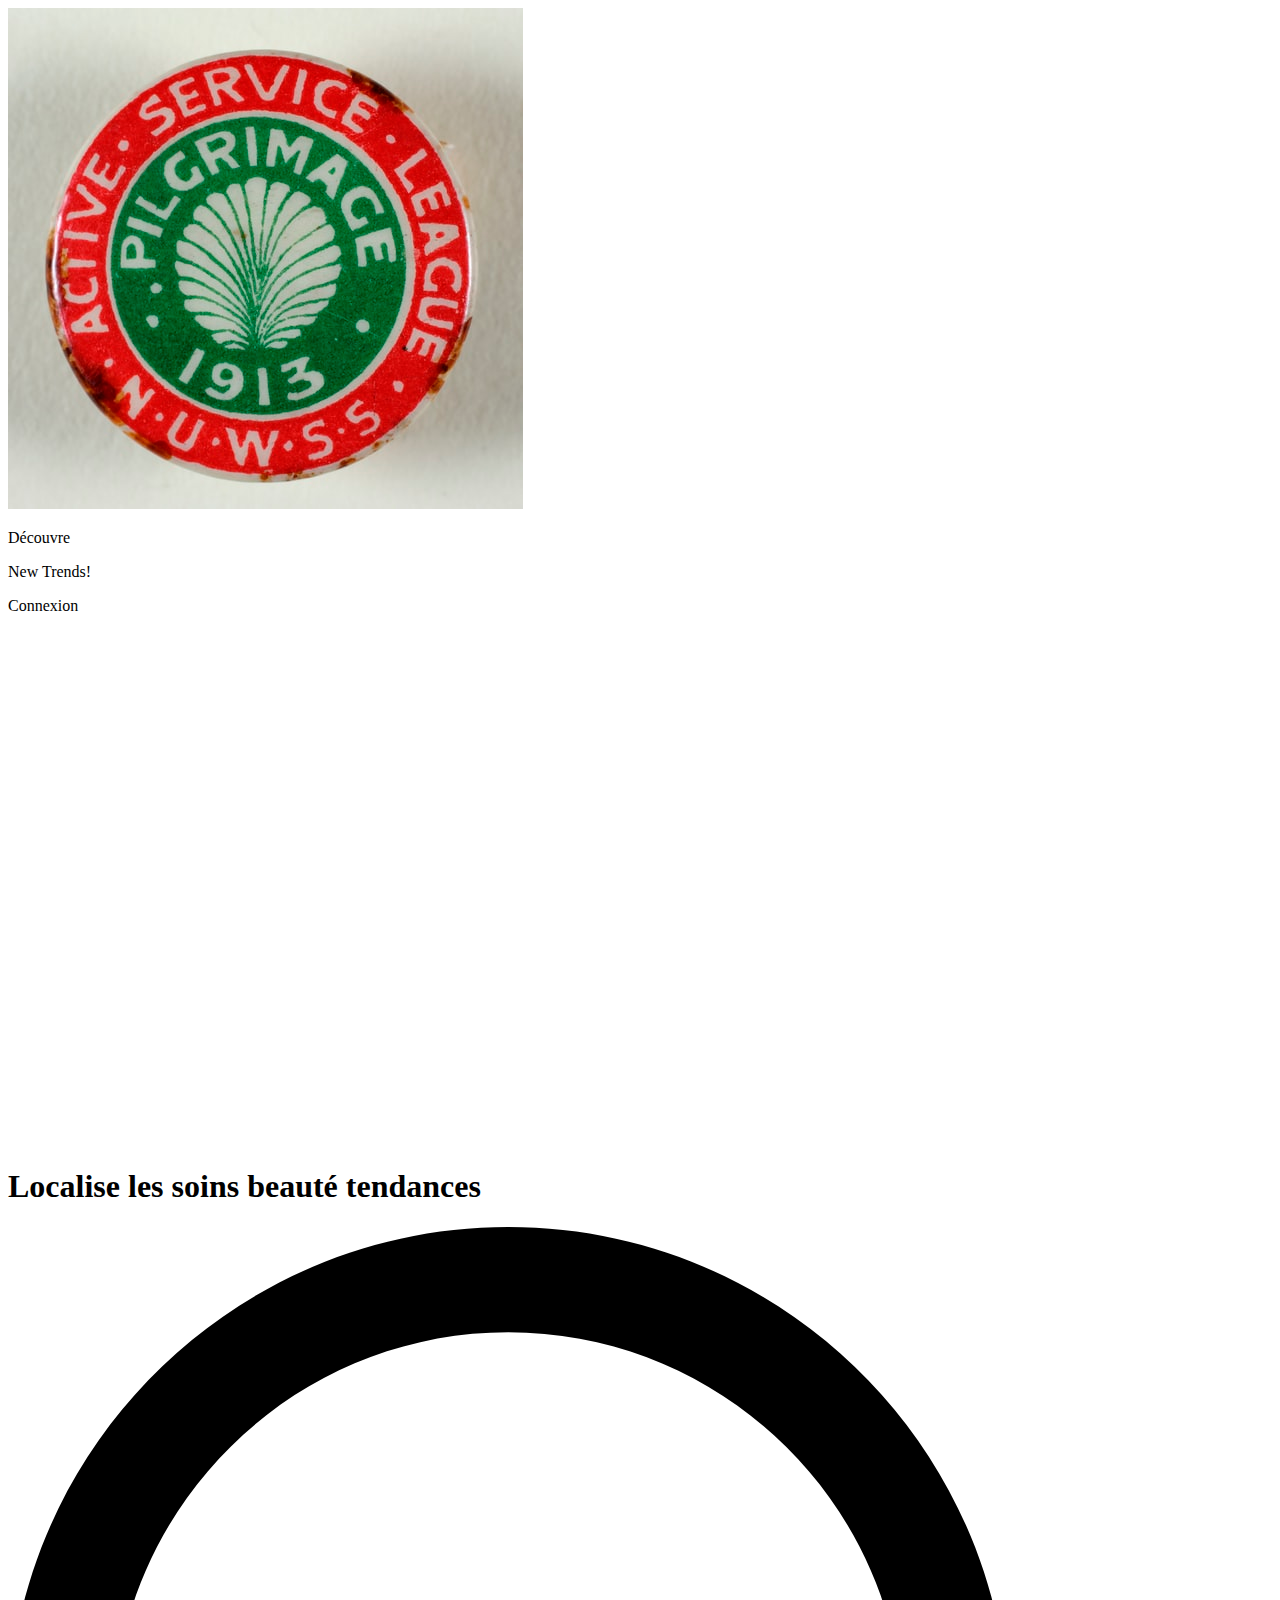
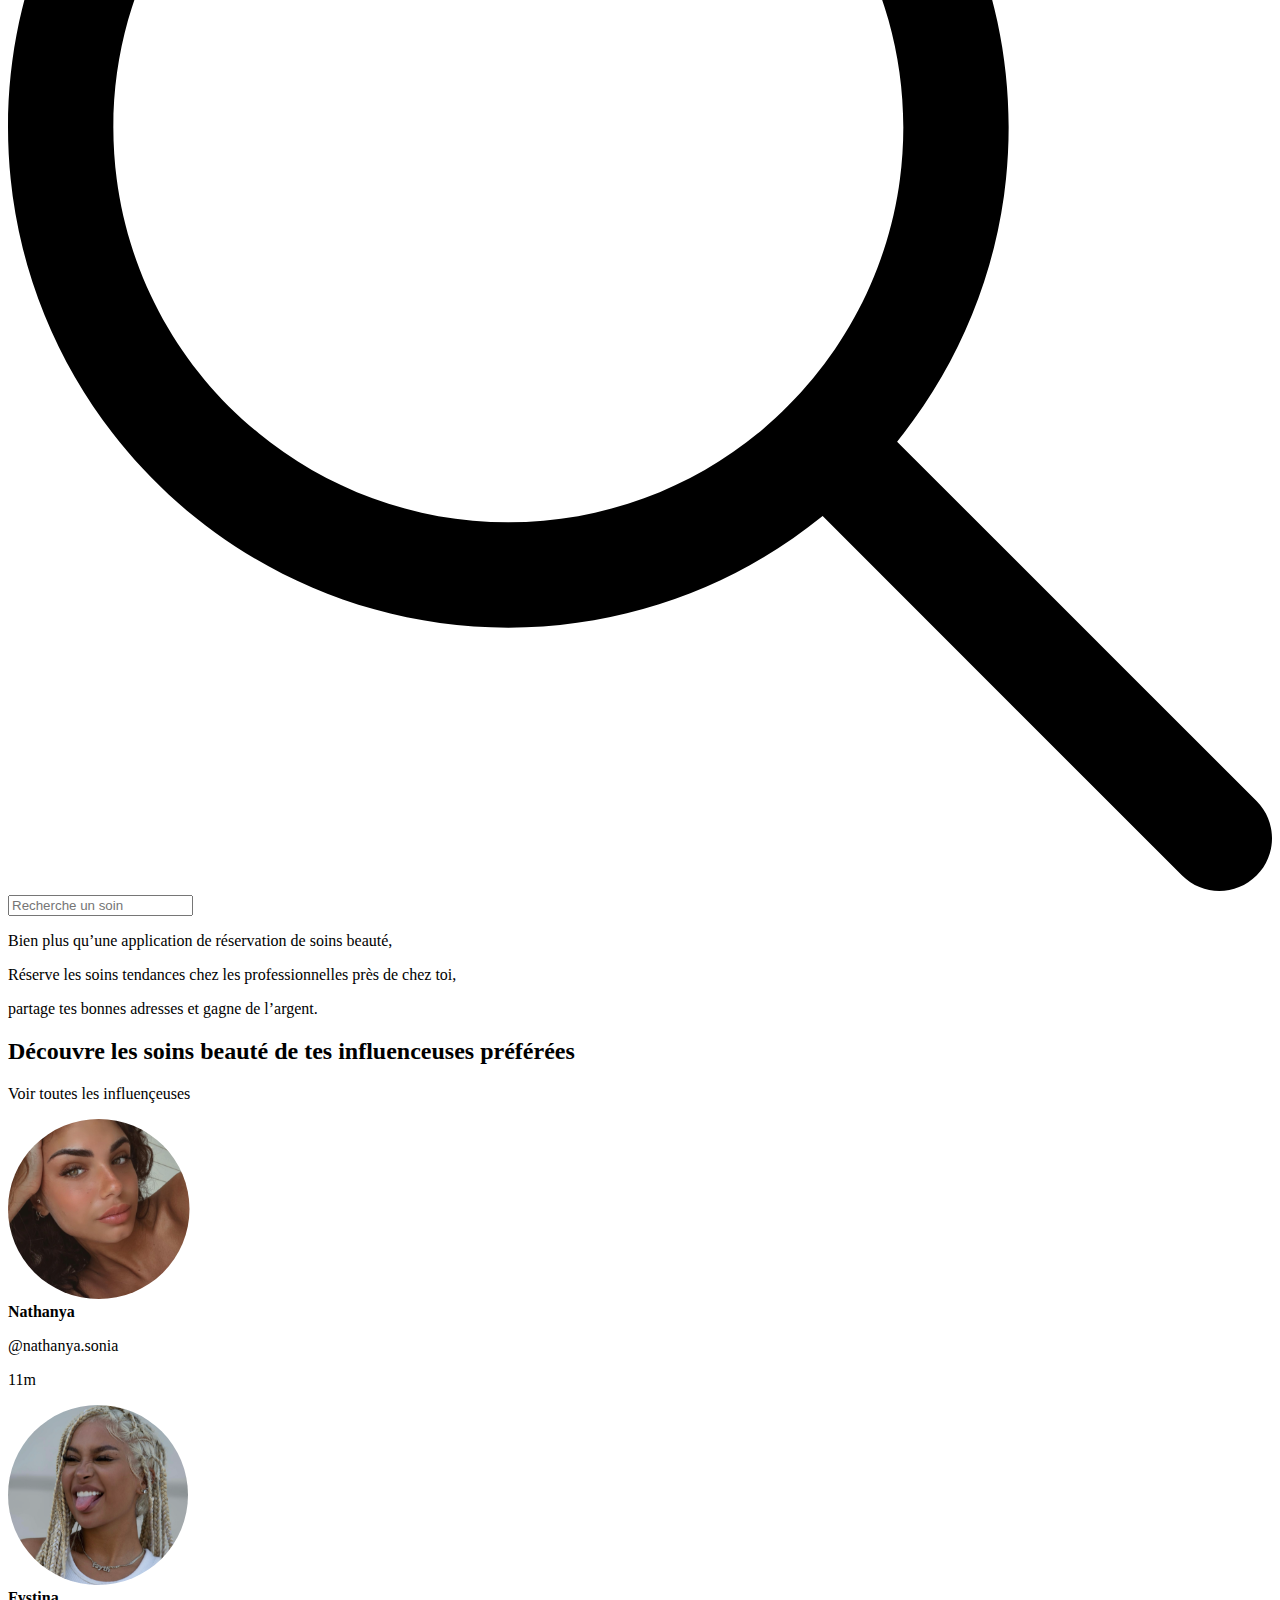
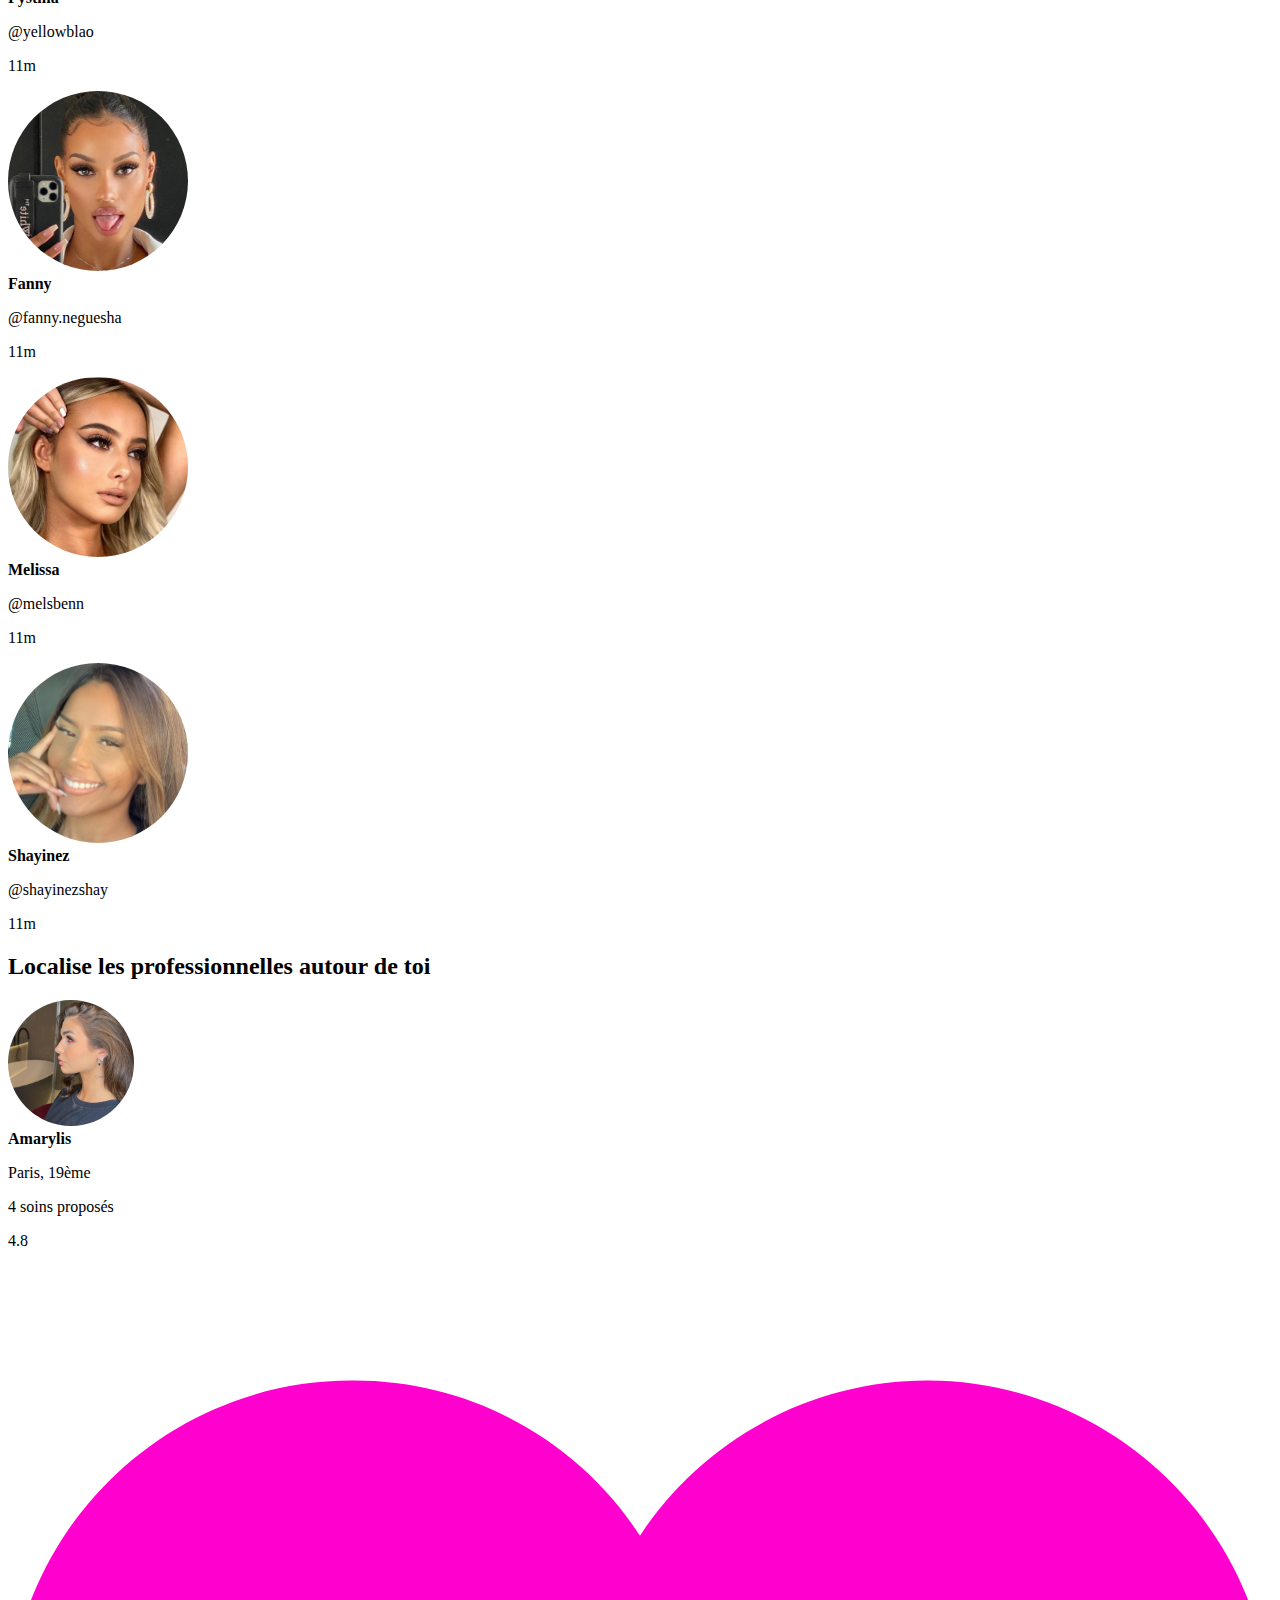
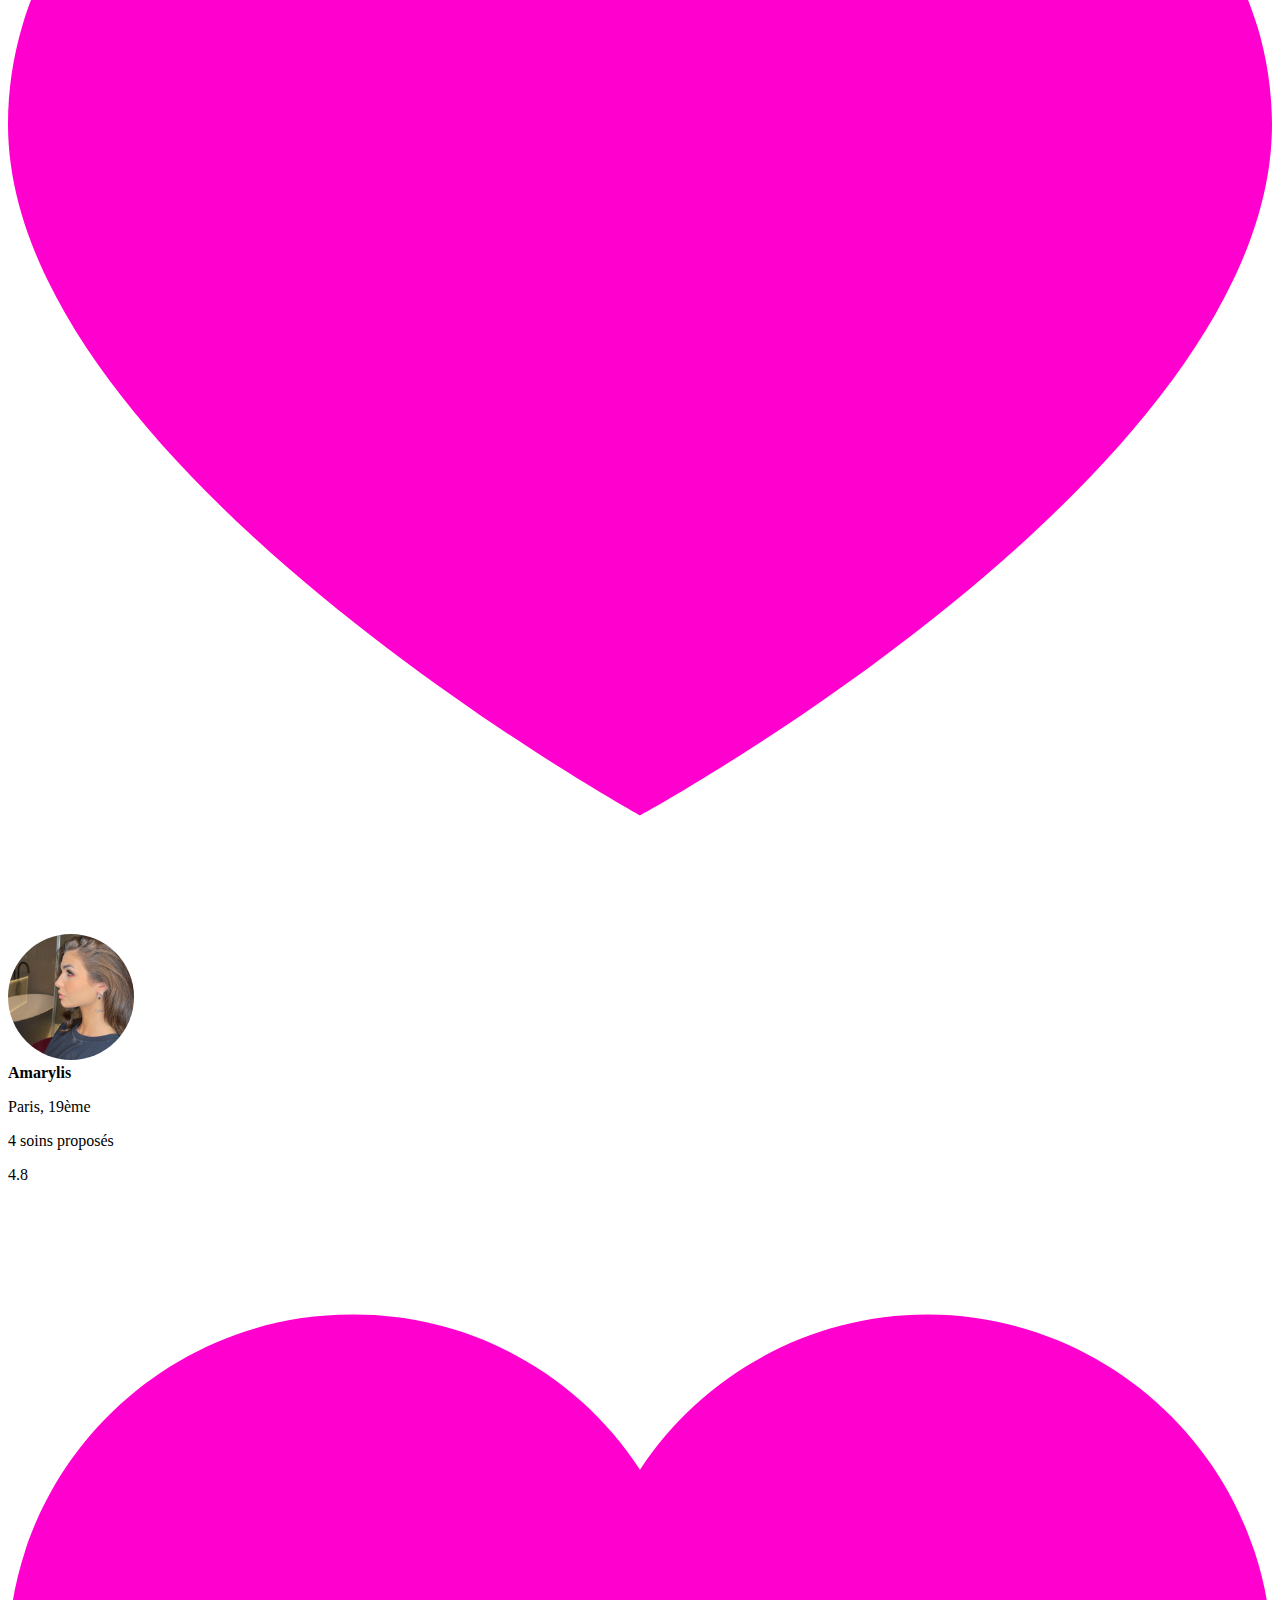
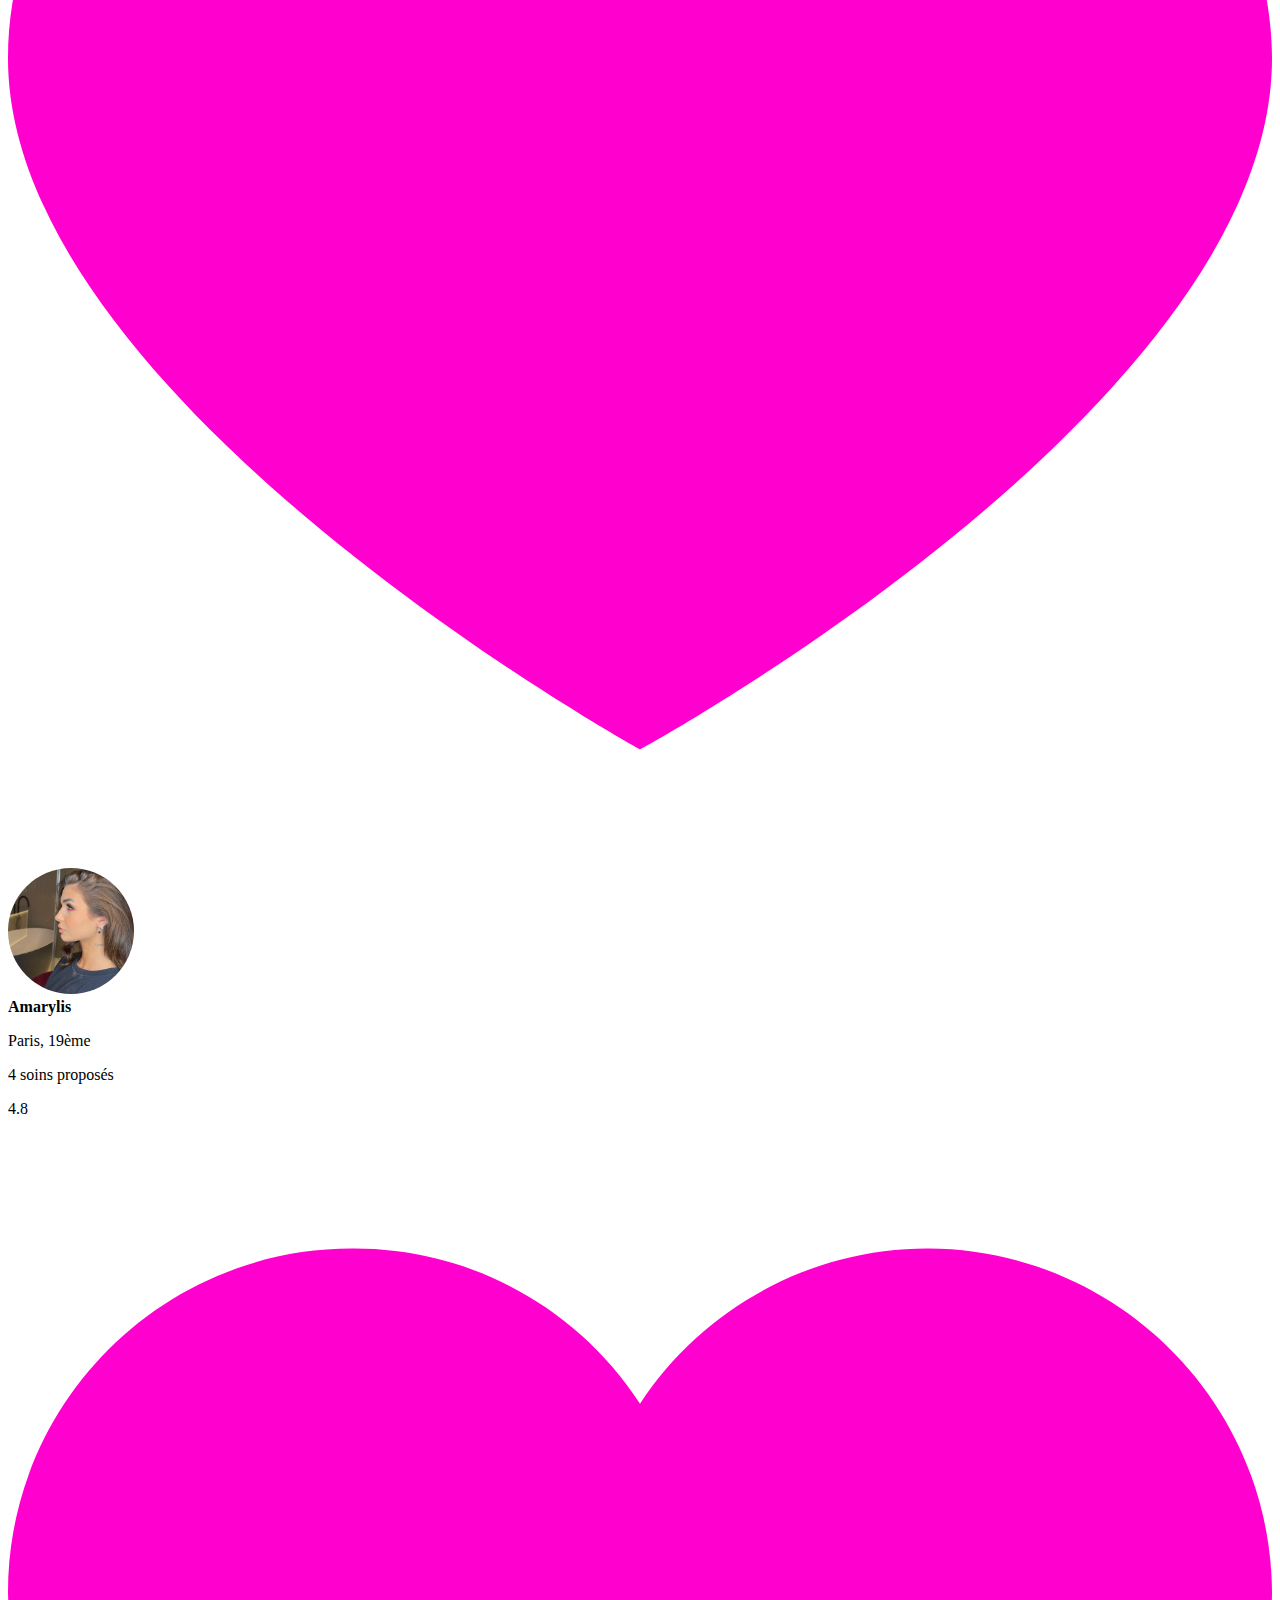
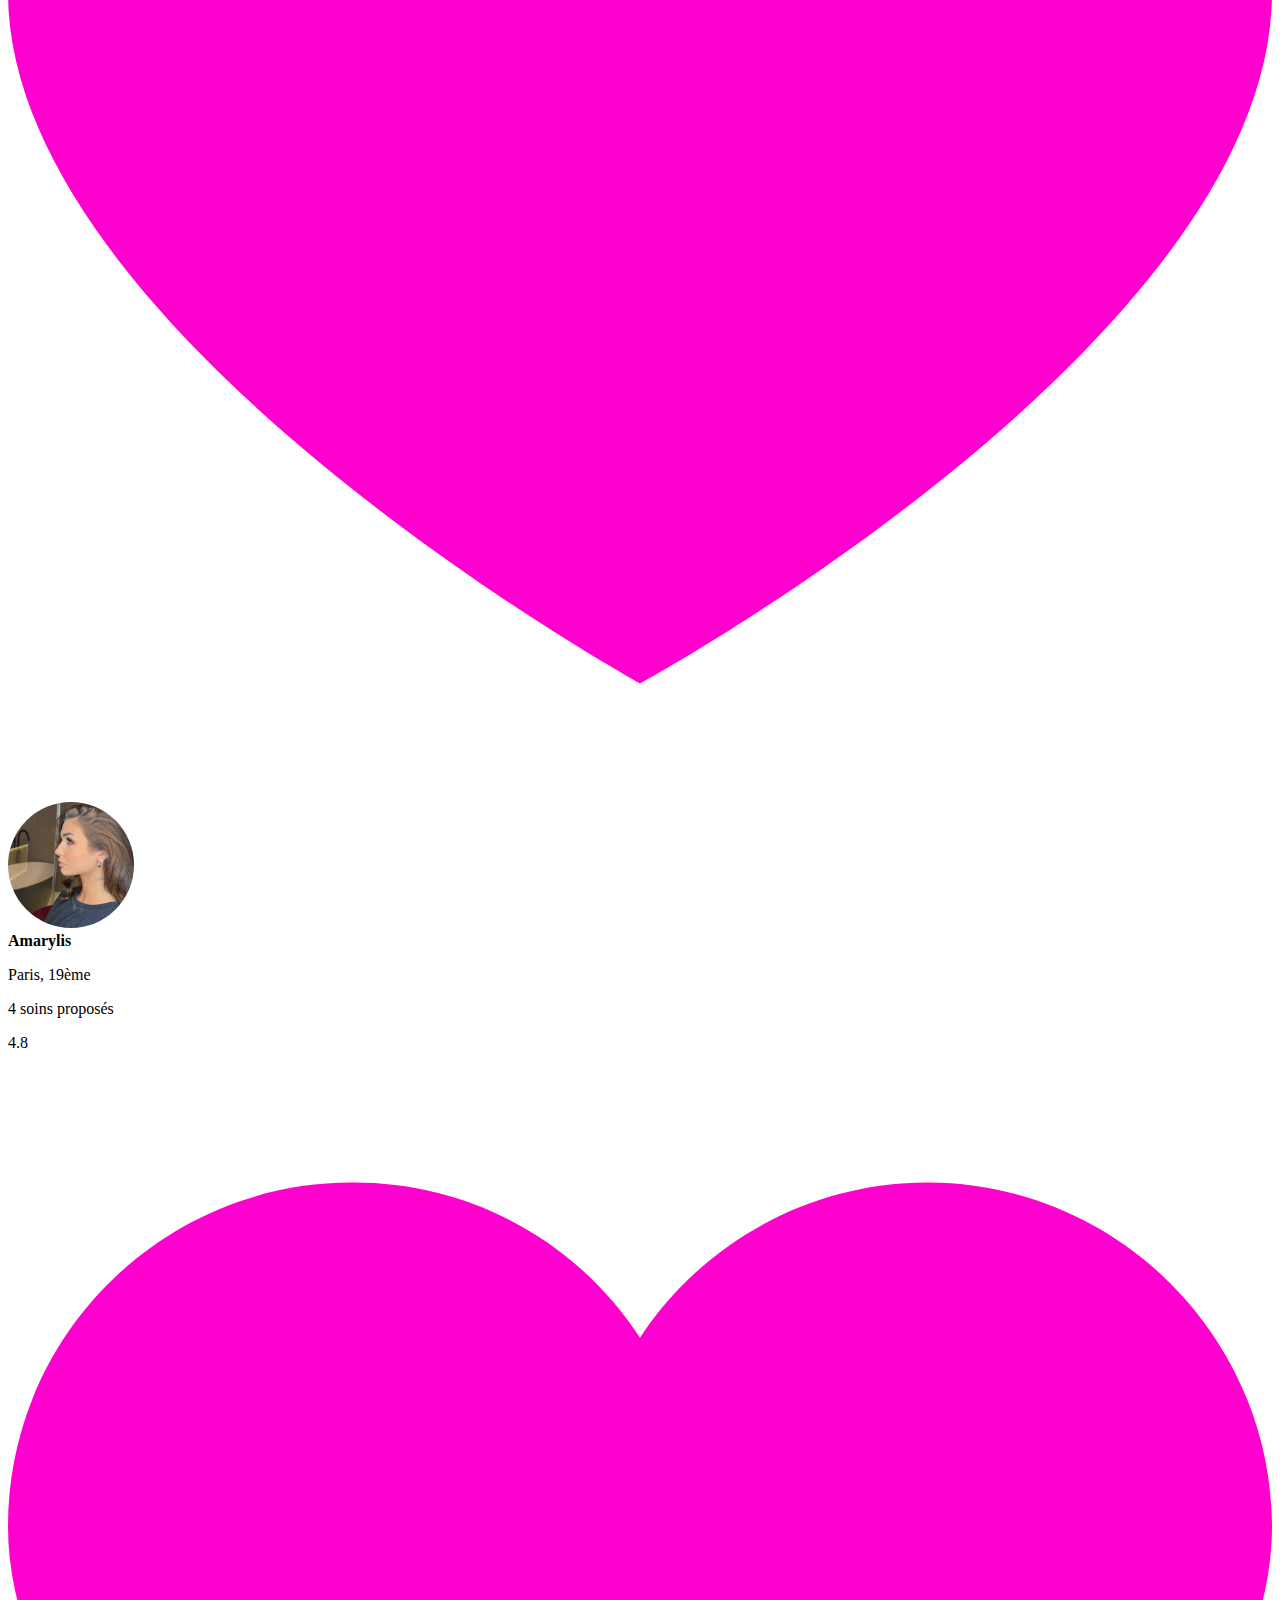
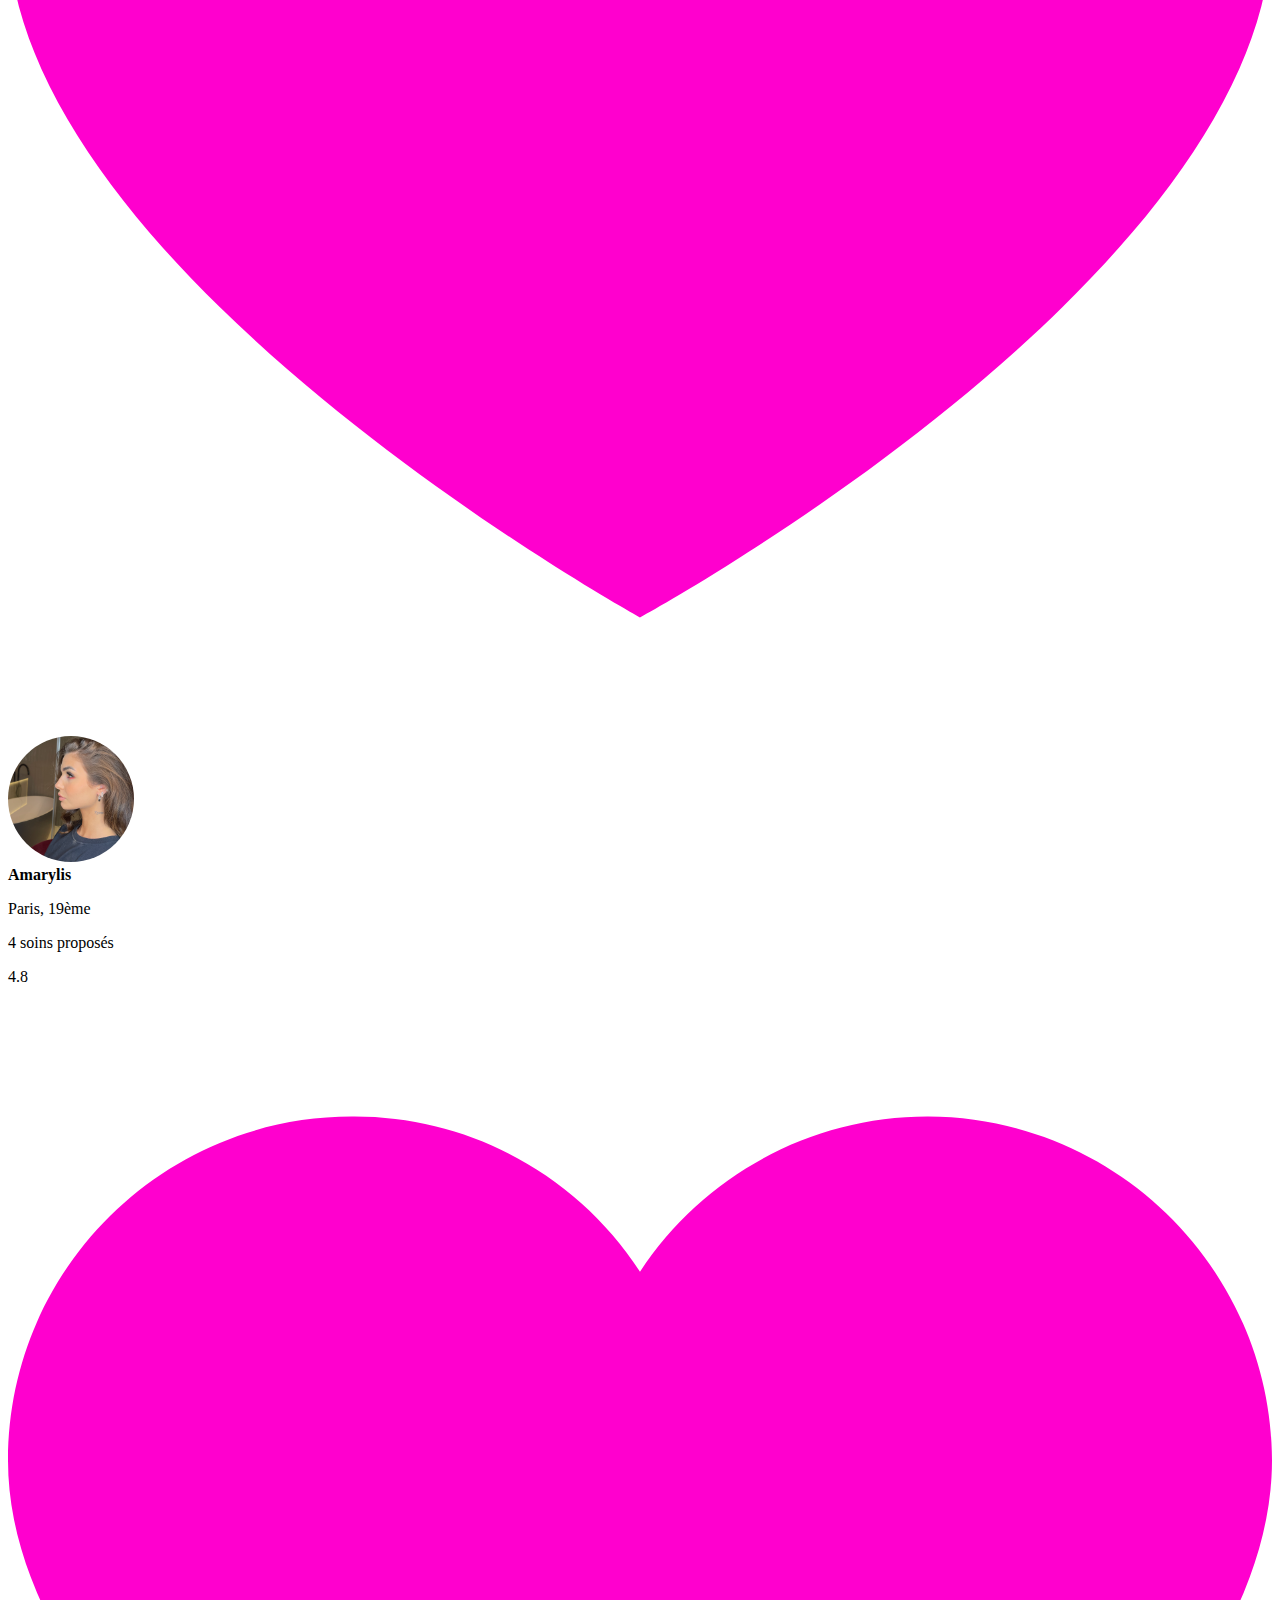
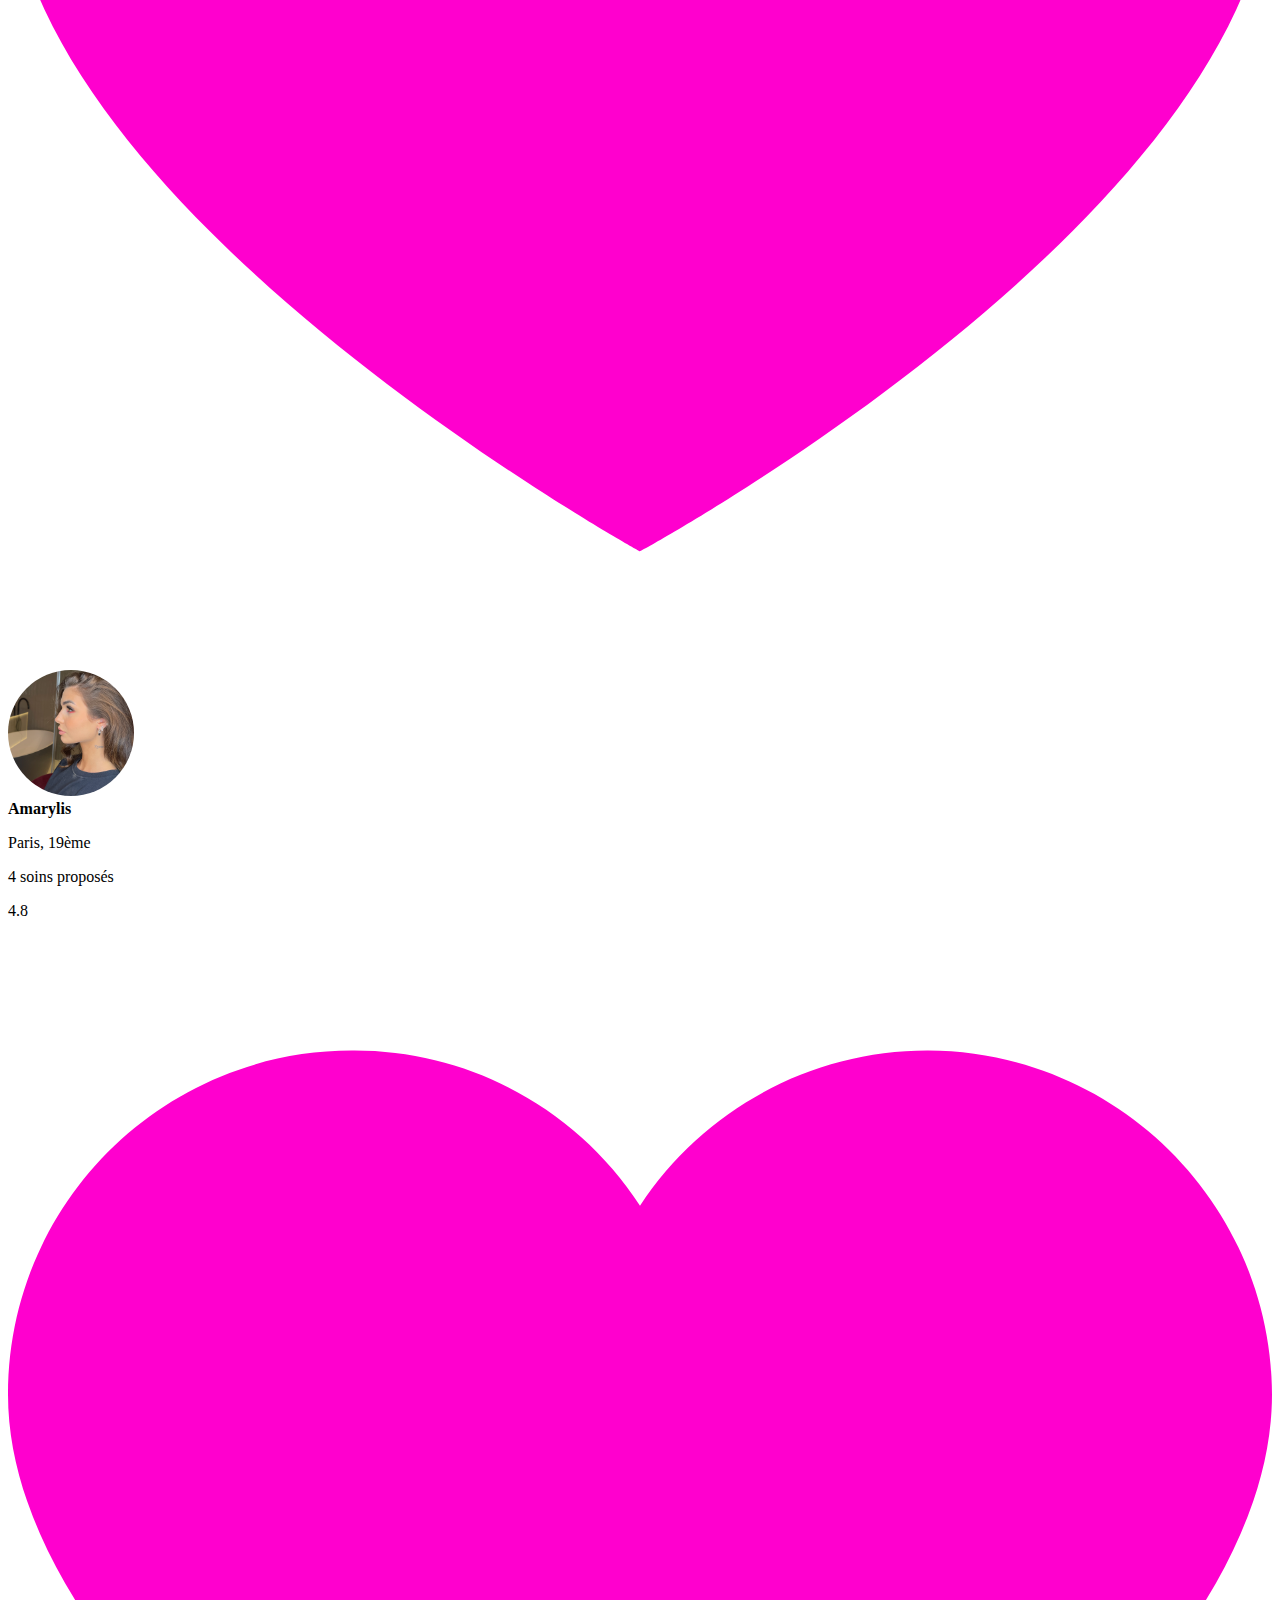
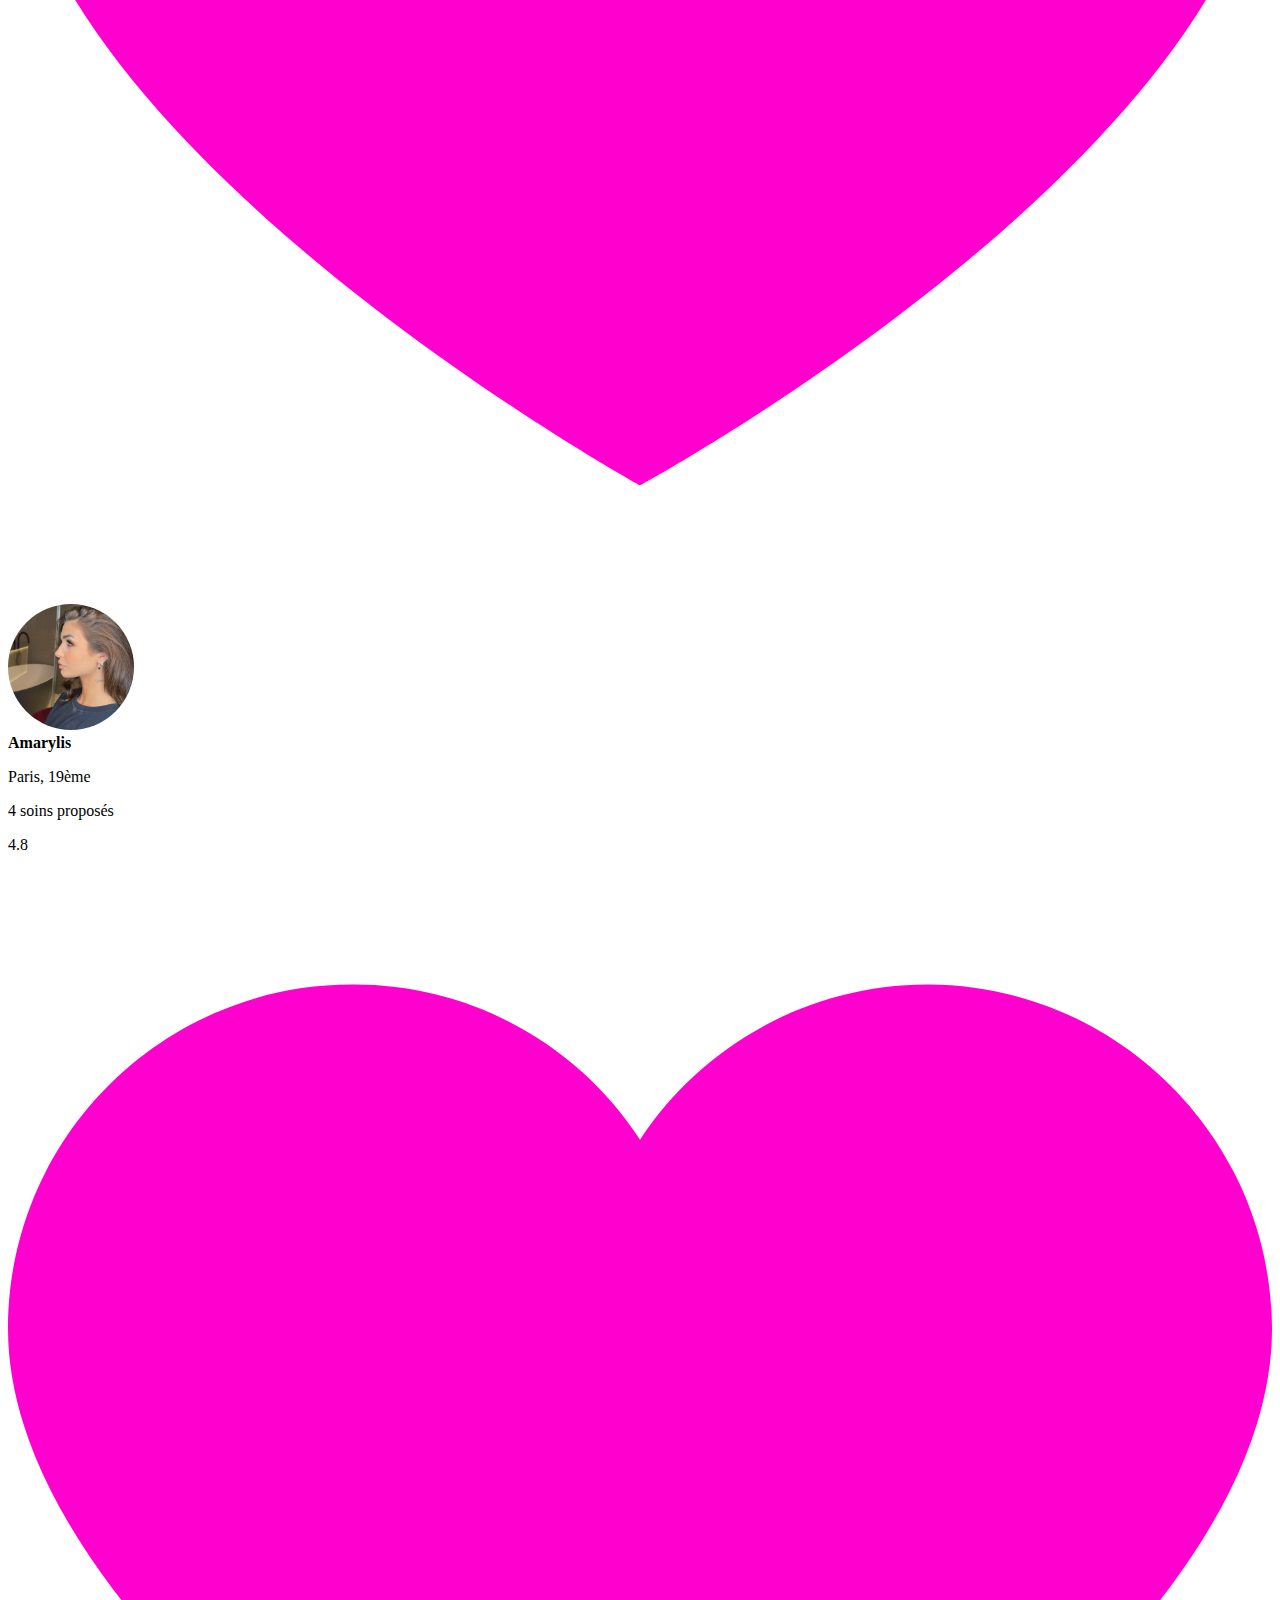
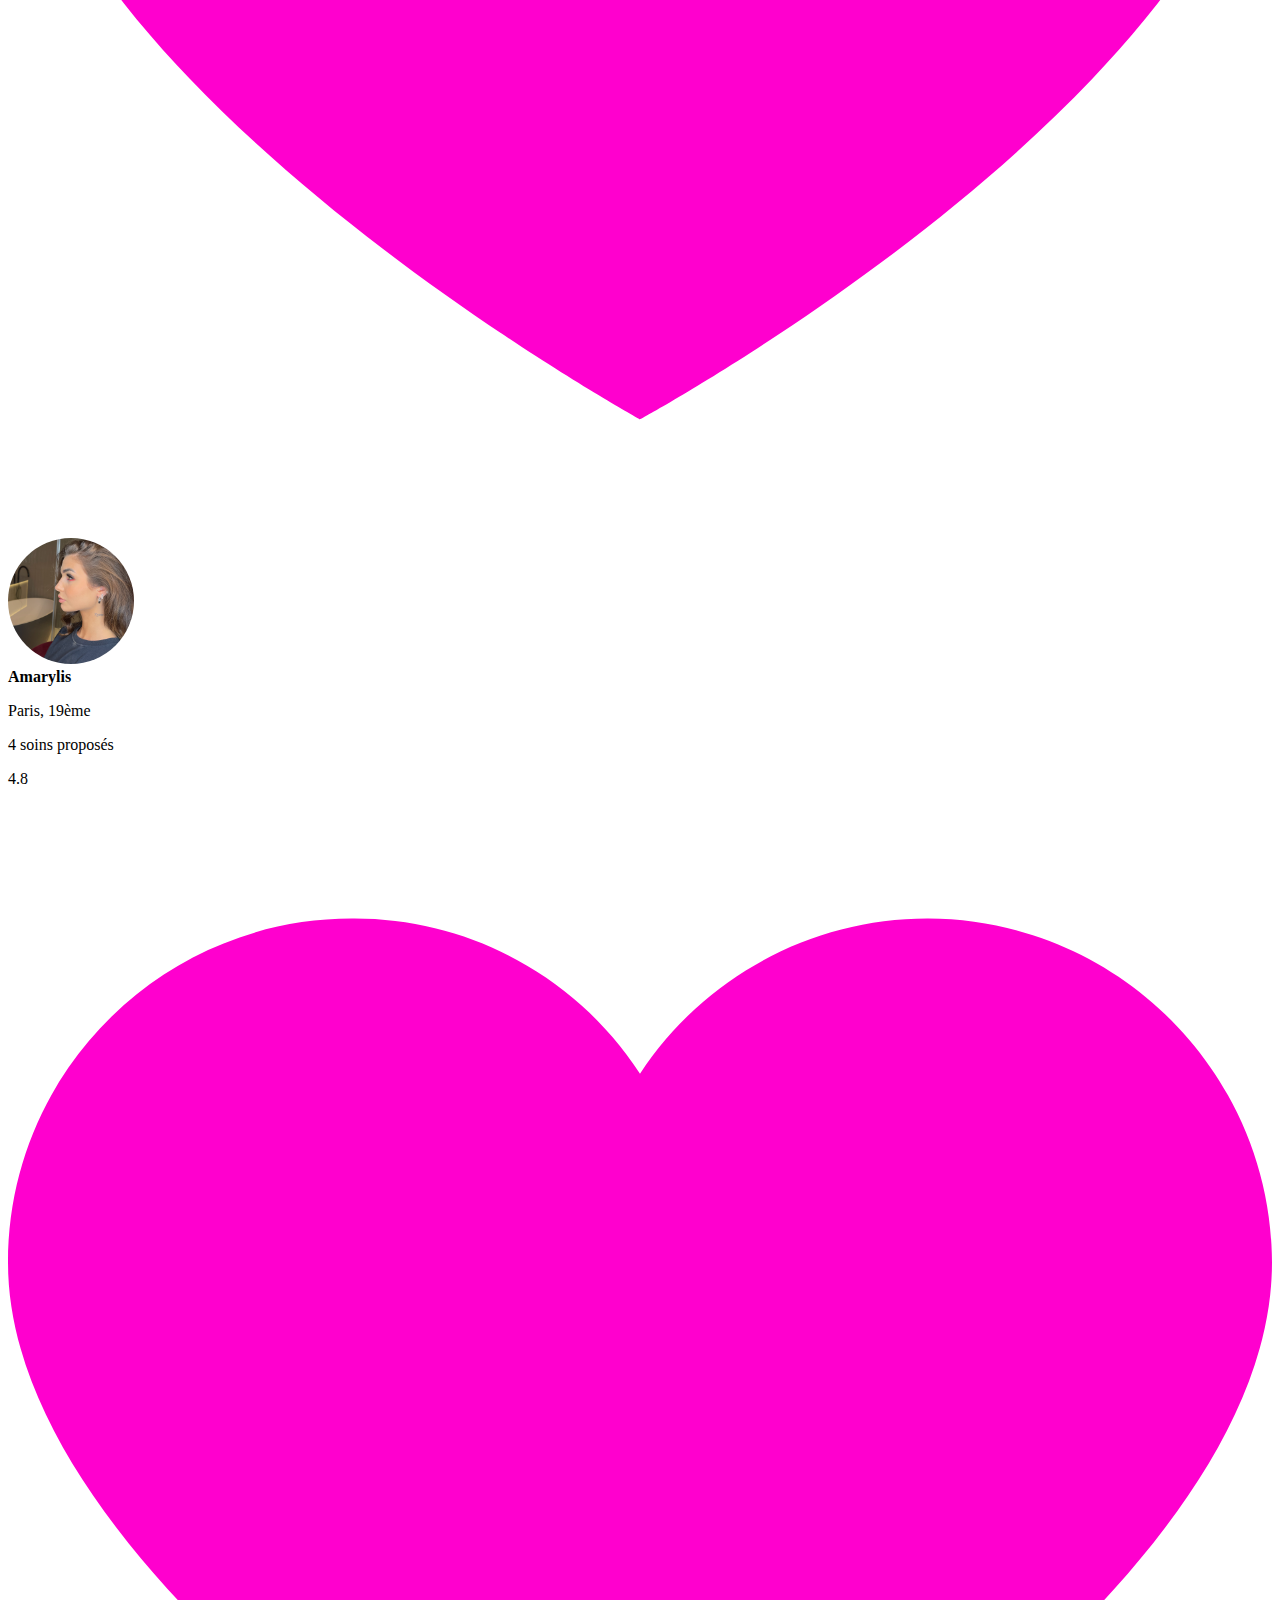
==== commit 0d347fd3: "add search icon" ====
--- a/index.html
+++ b/index.html
@@ -50,6 +50,9 @@
                 <div class="info-section-container">
                     <h1 class="page-title">Localise les soins beauté tendances</h1>
                     <div class="search-block">
+                        <div class="search-icon">
+                            <img src="assets/images/svg/search.svg" alt="search-icon">
+                        </div>
                         <input type="search" placeholder="Recherche un soin">
                     </div>
                     <div class="page-title-descr">
@@ -79,7 +82,7 @@
                                 <div class="favorite-img">
                                     <img src="./assets/images/favorites/fav1.png" alt="favorite">
                                 </div>
-                                <div class="favorite-name--min d_flex">
+                                <div class="favorite-name--min d_flex j_cnt__between">
                                     <div class="favorite-name">
                                         <b class="bold">Nathanya</b>
                                         <p>@nathanya.sonia</p>
@@ -95,7 +98,7 @@
                                 <div class="favorite-img">
                                     <img src="./assets/images/favorites/fav2.png" alt="favorite">
                                 </div>
-                                <div class="favorite-name--min d_flex">
+                                <div class="favorite-name--min d_flex j_cnt__between">
                                     <div class="favorite-name">
                                         <b class="bold">Fystina</b>
                                         <p>@yellowblao</p>
@@ -111,7 +114,7 @@
                                 <div class="favorite-img">
                                     <img src="./assets/images/favorites/fav3.png" alt="favorite">
                                 </div>
-                                <div class="favorite-name--min d_flex">
+                                <div class="favorite-name--min d_flex j_cnt__between">
                                     <div class="favorite-name">
                                         <b class="bold">Fanny</b>
                                         <p>@fanny.neguesha</p>
@@ -127,7 +130,7 @@
                                 <div class="favorite-img">
                                     <img src="./assets/images/favorites/fav4.png" alt="favorite">
                                 </div>
-                                <div class="favorite-name--min d_flex">
+                                <div class="favorite-name--min d_flex j_cnt__between">
                                     <div class="favorite-name">
                                         <b class="bold">Melissa</b>
                                         <p>@melsbenn</p>
@@ -143,7 +146,7 @@
                                 <div class="favorite-img">
                                     <img src="./assets/images/favorites/fav5.png" alt="favorite">
                                 </div>
-                                <div class="favorite-name--min d_flex">
+                                <div class="favorite-name--min d_flex j_cnt__between">
                                     <div class="favorite-name">
                                         <b class="bold">Shayinez</b>
                                         <p>@shayinezshay</p>
@@ -182,445 +185,133 @@
                             <div class="rating d_flex">
                                 <p>4.8</p>
                                 <i class="rating-img">
-                                    <svg version="1.1" id="Capa_1" xmlns="http://www.w3.org/2000/svg"
-                                        xmlns:xlink="http://www.w3.org/1999/xlink" x="0px" y="0px"
-                                        viewBox="0 0 391.837 391.837" style="enable-background:new 0 0 391.837 391.837;"
-                                        xml:space="preserve">
-                                        <g>
-                                            <path style="fill:#ff00ce;" d="M285.257,35.528c58.743,0.286,106.294,47.836,106.58,106.58
-		c0,107.624-195.918,214.204-195.918,214.204S0,248.165,0,142.108c0-58.862,47.717-106.58,106.58-106.58l0,0
-		c36.032-0.281,69.718,17.842,89.339,48.065C215.674,53.517,249.273,35.441,285.257,35.528z" />
-                                        </g>
-                                        <g>
-                                        </g>
-                                        <g>
-                                        </g>
-                                        <g>
-                                        </g>
-                                        <g>
-                                        </g>
-                                        <g>
-                                        </g>
-                                        <g>
-                                        </g>
-                                        <g>
-                                        </g>
-                                        <g>
-                                        </g>
-                                        <g>
-                                        </g>
-                                        <g>
-                                        </g>
-                                        <g>
-                                        </g>
-                                        <g>
-                                        </g>
-                                        <g>
-                                        </g>
-                                        <g>
-                                        </g>
-                                        <g>
-                                        </g>
-                                    </svg>
-                                </i>
-                            </div>
-                        </div>
-                    </div>
-                    <div class="professional-block">
-                        <div class="professional-block-inner d_flex">
-                            <div class="professional-img">
-                                <img src="./assets/images/professionals/prof1.png" alt="professional">
-                            </div>
-                            <div class="professional-info">
-                                <b class="bold">Amarylis</b>
-                                <p>Paris, 19ème</p>
-                                <p class="procedure">4 soins proposés</p>
-                            </div>
-                            <div class="rating d_flex">
-                                <p>4.8</p>
-                                <i class="rating-img">
-                                    <svg version="1.1" id="Capa_1" xmlns="http://www.w3.org/2000/svg"
-                                        xmlns:xlink="http://www.w3.org/1999/xlink" x="0px" y="0px"
-                                        viewBox="0 0 391.837 391.837" style="enable-background:new 0 0 391.837 391.837;"
-                                        xml:space="preserve">
-                                        <g>
-                                            <path style="fill:#ff00ce;" d="M285.257,35.528c58.743,0.286,106.294,47.836,106.58,106.58
-		c0,107.624-195.918,214.204-195.918,214.204S0,248.165,0,142.108c0-58.862,47.717-106.58,106.58-106.58l0,0
-		c36.032-0.281,69.718,17.842,89.339,48.065C215.674,53.517,249.273,35.441,285.257,35.528z" />
-                                        </g>
-                                        <g>
-                                        </g>
-                                        <g>
-                                        </g>
-                                        <g>
-                                        </g>
-                                        <g>
-                                        </g>
-                                        <g>
-                                        </g>
-                                        <g>
-                                        </g>
-                                        <g>
-                                        </g>
-                                        <g>
-                                        </g>
-                                        <g>
-                                        </g>
-                                        <g>
-                                        </g>
-                                        <g>
-                                        </g>
-                                        <g>
-                                        </g>
-                                        <g>
-                                        </g>
-                                        <g>
-                                        </g>
-                                        <g>
-                                        </g>
-                                    </svg>
-                                </i>
-                            </div>
-                        </div>
-                    </div>
-                    <div class="professional-block">
-                        <div class="professional-block-inner d_flex">
-                            <div class="professional-img">
-                                <img src="./assets/images/professionals/prof1.png" alt="professional">
-                            </div>
-                            <div class="professional-info">
-                                <b class="bold">Amarylis</b>
-                                <p>Paris, 19ème</p>
-                                <p class="procedure">4 soins proposés</p>
-                            </div>
-                            <div class="rating d_flex">
-                                <p>4.8</p>
-                                <i class="rating-img">
-                                    <svg version="1.1" id="Capa_1" xmlns="http://www.w3.org/2000/svg"
-                                        xmlns:xlink="http://www.w3.org/1999/xlink" x="0px" y="0px"
-                                        viewBox="0 0 391.837 391.837" style="enable-background:new 0 0 391.837 391.837;"
-                                        xml:space="preserve">
-                                        <g>
-                                            <path style="fill:#ff00ce;" d="M285.257,35.528c58.743,0.286,106.294,47.836,106.58,106.58
-		c0,107.624-195.918,214.204-195.918,214.204S0,248.165,0,142.108c0-58.862,47.717-106.58,106.58-106.58l0,0
-		c36.032-0.281,69.718,17.842,89.339,48.065C215.674,53.517,249.273,35.441,285.257,35.528z" />
-                                        </g>
-                                        <g>
-                                        </g>
-                                        <g>
-                                        </g>
-                                        <g>
-                                        </g>
-                                        <g>
-                                        </g>
-                                        <g>
-                                        </g>
-                                        <g>
-                                        </g>
-                                        <g>
-                                        </g>
-                                        <g>
-                                        </g>
-                                        <g>
-                                        </g>
-                                        <g>
-                                        </g>
-                                        <g>
-                                        </g>
-                                        <g>
-                                        </g>
-                                        <g>
-                                        </g>
-                                        <g>
-                                        </g>
-                                        <g>
-                                        </g>
-                                    </svg>
-                                </i>
-                            </div>
-                        </div>
-                    </div>
-                    <div class="professional-block">
-                        <div class="professional-block-inner d_flex">
-                            <div class="professional-img">
-                                <img src="./assets/images/professionals/prof1.png" alt="professional">
-                            </div>
-                            <div class="professional-info">
-                                <b class="bold">Amarylis</b>
-                                <p>Paris, 19ème</p>
-                                <p class="procedure">4 soins proposés</p>
-                            </div>
-                            <div class="rating d_flex">
-                                <p>4.8</p>
-                                <i class="rating-img">
-                                    <svg version="1.1" id="Capa_1" xmlns="http://www.w3.org/2000/svg"
-                                        xmlns:xlink="http://www.w3.org/1999/xlink" x="0px" y="0px"
-                                        viewBox="0 0 391.837 391.837" style="enable-background:new 0 0 391.837 391.837;"
-                                        xml:space="preserve">
-                                        <g>
-                                            <path style="fill:#ff00ce;" d="M285.257,35.528c58.743,0.286,106.294,47.836,106.58,106.58
-		c0,107.624-195.918,214.204-195.918,214.204S0,248.165,0,142.108c0-58.862,47.717-106.58,106.58-106.58l0,0
-		c36.032-0.281,69.718,17.842,89.339,48.065C215.674,53.517,249.273,35.441,285.257,35.528z" />
-                                        </g>
-                                        <g>
-                                        </g>
-                                        <g>
-                                        </g>
-                                        <g>
-                                        </g>
-                                        <g>
-                                        </g>
-                                        <g>
-                                        </g>
-                                        <g>
-                                        </g>
-                                        <g>
-                                        </g>
-                                        <g>
-                                        </g>
-                                        <g>
-                                        </g>
-                                        <g>
-                                        </g>
-                                        <g>
-                                        </g>
-                                        <g>
-                                        </g>
-                                        <g>
-                                        </g>
-                                        <g>
-                                        </g>
-                                        <g>
-                                        </g>
-                                    </svg>
-                                </i>
-                            </div>
-                        </div>
-                    </div>
-                    <div class="professional-block">
-                        <div class="professional-block-inner d_flex">
-                            <div class="professional-img">
-                                <img src="./assets/images/professionals/prof1.png" alt="professional">
-                            </div>
-                            <div class="professional-info">
-                                <b class="bold">Amarylis</b>
-                                <p>Paris, 19ème</p>
-                                <p class="procedure">4 soins proposés</p>
-                            </div>
-                            <div class="rating d_flex">
-                                <p>4.8</p>
-                                <i class="rating-img">
-                                    <svg version="1.1" id="Capa_1" xmlns="http://www.w3.org/2000/svg"
-                                        xmlns:xlink="http://www.w3.org/1999/xlink" x="0px" y="0px"
-                                        viewBox="0 0 391.837 391.837" style="enable-background:new 0 0 391.837 391.837;"
-                                        xml:space="preserve">
-                                        <g>
-                                            <path style="fill:#ff00ce;" d="M285.257,35.528c58.743,0.286,106.294,47.836,106.58,106.58
-		c0,107.624-195.918,214.204-195.918,214.204S0,248.165,0,142.108c0-58.862,47.717-106.58,106.58-106.58l0,0
-		c36.032-0.281,69.718,17.842,89.339,48.065C215.674,53.517,249.273,35.441,285.257,35.528z" />
-                                        </g>
-                                        <g>
-                                        </g>
-                                        <g>
-                                        </g>
-                                        <g>
-                                        </g>
-                                        <g>
-                                        </g>
-                                        <g>
-                                        </g>
-                                        <g>
-                                        </g>
-                                        <g>
-                                        </g>
-                                        <g>
-                                        </g>
-                                        <g>
-                                        </g>
-                                        <g>
-                                        </g>
-                                        <g>
-                                        </g>
-                                        <g>
-                                        </g>
-                                        <g>
-                                        </g>
-                                        <g>
-                                        </g>
-                                        <g>
-                                        </g>
-                                    </svg>
-                                </i>
-                            </div>
-                        </div>
-                    </div>
-                    <div class="professional-block">
-                        <div class="professional-block-inner d_flex">
-                            <div class="professional-img">
-                                <img src="./assets/images/professionals/prof1.png" alt="professional">
-                            </div>
-                            <div class="professional-info">
-                                <b class="bold">Amarylis</b>
-                                <p>Paris, 19ème</p>
-                                <p class="procedure">4 soins proposés</p>
-                            </div>
-                            <div class="rating d_flex">
-                                <p>4.8</p>
-                                <i class="rating-img">
-                                    <svg version="1.1" id="Capa_1" xmlns="http://www.w3.org/2000/svg"
-                                        xmlns:xlink="http://www.w3.org/1999/xlink" x="0px" y="0px"
-                                        viewBox="0 0 391.837 391.837" style="enable-background:new 0 0 391.837 391.837;"
-                                        xml:space="preserve">
-                                        <g>
-                                            <path style="fill:#ff00ce;" d="M285.257,35.528c58.743,0.286,106.294,47.836,106.58,106.58
-		c0,107.624-195.918,214.204-195.918,214.204S0,248.165,0,142.108c0-58.862,47.717-106.58,106.58-106.58l0,0
-		c36.032-0.281,69.718,17.842,89.339,48.065C215.674,53.517,249.273,35.441,285.257,35.528z" />
-                                        </g>
-                                        <g>
-                                        </g>
-                                        <g>
-                                        </g>
-                                        <g>
-                                        </g>
-                                        <g>
-                                        </g>
-                                        <g>
-                                        </g>
-                                        <g>
-                                        </g>
-                                        <g>
-                                        </g>
-                                        <g>
-                                        </g>
-                                        <g>
-                                        </g>
-                                        <g>
-                                        </g>
-                                        <g>
-                                        </g>
-                                        <g>
-                                        </g>
-                                        <g>
-                                        </g>
-                                        <g>
-                                        </g>
-                                        <g>
-                                        </g>
-                                    </svg>
-                                </i>
-                            </div>
-                        </div>
-                    </div>
-                    <div class="professional-block">
-                        <div class="professional-block-inner d_flex">
-                            <div class="professional-img">
-                                <img src="./assets/images/professionals/prof1.png" alt="professional">
-                            </div>
-                            <div class="professional-info">
-                                <b class="bold">Amarylis</b>
-                                <p>Paris, 19ème</p>
-                                <p class="procedure">4 soins proposés</p>
-                            </div>
-                            <div class="rating d_flex">
-                                <p>4.8</p>
-                                <i class="rating-img">
-                                    <svg version="1.1" id="Capa_1" xmlns="http://www.w3.org/2000/svg"
-                                        xmlns:xlink="http://www.w3.org/1999/xlink" x="0px" y="0px"
-                                        viewBox="0 0 391.837 391.837" style="enable-background:new 0 0 391.837 391.837;"
-                                        xml:space="preserve">
-                                        <g>
-                                            <path style="fill:#ff00ce;" d="M285.257,35.528c58.743,0.286,106.294,47.836,106.58,106.58
-		c0,107.624-195.918,214.204-195.918,214.204S0,248.165,0,142.108c0-58.862,47.717-106.58,106.58-106.58l0,0
-		c36.032-0.281,69.718,17.842,89.339,48.065C215.674,53.517,249.273,35.441,285.257,35.528z" />
-                                        </g>
-                                        <g>
-                                        </g>
-                                        <g>
-                                        </g>
-                                        <g>
-                                        </g>
-                                        <g>
-                                        </g>
-                                        <g>
-                                        </g>
-                                        <g>
-                                        </g>
-                                        <g>
-                                        </g>
-                                        <g>
-                                        </g>
-                                        <g>
-                                        </g>
-                                        <g>
-                                        </g>
-                                        <g>
-                                        </g>
-                                        <g>
-                                        </g>
-                                        <g>
-                                        </g>
-                                        <g>
-                                        </g>
-                                        <g>
-                                        </g>
-                                    </svg>
-                                </i>
-                            </div>
-                        </div>
-                    </div>
-                    <div class="professional-block">
-                        <div class="professional-block-inner d_flex">
-                            <div class="professional-img">
-                                <img src="./assets/images/professionals/prof1.png" alt="professional">
-                            </div>
-                            <div class="professional-info">
-                                <b class="bold">Amarylis</b>
-                                <p>Paris, 19ème</p>
-                                <p class="procedure">4 soins proposés</p>
-                            </div>
-                            <div class="rating d_flex">
-                                <p>4.8</p>
-                                <i class="rating-img">
-                                    <svg version="1.1" id="Capa_1" xmlns="http://www.w3.org/2000/svg"
-                                        xmlns:xlink="http://www.w3.org/1999/xlink" x="0px" y="0px"
-                                        viewBox="0 0 391.837 391.837" style="enable-background:new 0 0 391.837 391.837;"
-                                        xml:space="preserve">
-                                        <g>
-                                            <path style="fill:#ff00ce;" d="M285.257,35.528c58.743,0.286,106.294,47.836,106.58,106.58
-		c0,107.624-195.918,214.204-195.918,214.204S0,248.165,0,142.108c0-58.862,47.717-106.58,106.58-106.58l0,0
-		c36.032-0.281,69.718,17.842,89.339,48.065C215.674,53.517,249.273,35.441,285.257,35.528z" />
-                                        </g>
-                                        <g>
-                                        </g>
-                                        <g>
-                                        </g>
-                                        <g>
-                                        </g>
-                                        <g>
-                                        </g>
-                                        <g>
-                                        </g>
-                                        <g>
-                                        </g>
-                                        <g>
-                                        </g>
-                                        <g>
-                                        </g>
-                                        <g>
-                                        </g>
-                                        <g>
-                                        </g>
-                                        <g>
-                                        </g>
-                                        <g>
-                                        </g>
-                                        <g>
-                                        </g>
-                                        <g>
-                                        </g>
-                                        <g>
-                                        </g>
-                                    </svg>
+                                    <img src="assets/images/svg/heart.svg" alt="heart">
+                                </i>
+                            </div>
+                        </div>
+                    </div>
+                    <div class="professional-block">
+                        <div class="professional-block-inner d_flex">
+                            <div class="professional-img">
+                                <img src="./assets/images/professionals/prof1.png" alt="professional">
+                            </div>
+                            <div class="professional-info">
+                                <b class="bold">Amarylis</b>
+                                <p>Paris, 19ème</p>
+                                <p class="procedure">4 soins proposés</p>
+                            </div>
+                            <div class="rating d_flex">
+                                <p>4.8</p>
+                                <i class="rating-img">
+                                    <img src="assets/images/svg/heart.svg" alt="heart">
+                                </i>
+                            </div>
+                        </div>
+                    </div>
+                    <div class="professional-block">
+                        <div class="professional-block-inner d_flex">
+                            <div class="professional-img">
+                                <img src="./assets/images/professionals/prof1.png" alt="professional">
+                            </div>
+                            <div class="professional-info">
+                                <b class="bold">Amarylis</b>
+                                <p>Paris, 19ème</p>
+                                <p class="procedure">4 soins proposés</p>
+                            </div>
+                            <div class="rating d_flex">
+                                <p>4.8</p>
+                                <i class="rating-img">
+                                    <img src="assets/images/svg/heart.svg" alt="heart">
+                                </i>
+                            </div>
+                        </div>
+                    </div>
+                    <div class="professional-block">
+                        <div class="professional-block-inner d_flex">
+                            <div class="professional-img">
+                                <img src="./assets/images/professionals/prof1.png" alt="professional">
+                            </div>
+                            <div class="professional-info">
+                                <b class="bold">Amarylis</b>
+                                <p>Paris, 19ème</p>
+                                <p class="procedure">4 soins proposés</p>
+                            </div>
+                            <div class="rating d_flex">
+                                <p>4.8</p>
+                                <i class="rating-img">
+                                    <img src="assets/images/svg/heart.svg" alt="heart">
+                                </i>
+                            </div>
+                        </div>
+                    </div>
+                    <div class="professional-block">
+                        <div class="professional-block-inner d_flex">
+                            <div class="professional-img">
+                                <img src="./assets/images/professionals/prof1.png" alt="professional">
+                            </div>
+                            <div class="professional-info">
+                                <b class="bold">Amarylis</b>
+                                <p>Paris, 19ème</p>
+                                <p class="procedure">4 soins proposés</p>
+                            </div>
+                            <div class="rating d_flex">
+                                <p>4.8</p>
+                                <i class="rating-img">
+                                    <img src="assets/images/svg/heart.svg" alt="heart">
+                                </i>
+                            </div>
+                        </div>
+                    </div>
+                    <div class="professional-block">
+                        <div class="professional-block-inner d_flex">
+                            <div class="professional-img">
+                                <img src="./assets/images/professionals/prof1.png" alt="professional">
+                            </div>
+                            <div class="professional-info">
+                                <b class="bold">Amarylis</b>
+                                <p>Paris, 19ème</p>
+                                <p class="procedure">4 soins proposés</p>
+                            </div>
+                            <div class="rating d_flex">
+                                <p>4.8</p>
+                                <i class="rating-img">
+                                    <img src="assets/images/svg/heart.svg" alt="heart">
+                                </i>
+                            </div>
+                        </div>
+                    </div>
+                    <div class="professional-block">
+                        <div class="professional-block-inner d_flex">
+                            <div class="professional-img">
+                                <img src="./assets/images/professionals/prof1.png" alt="professional">
+                            </div>
+                            <div class="professional-info">
+                                <b class="bold">Amarylis</b>
+                                <p>Paris, 19ème</p>
+                                <p class="procedure">4 soins proposés</p>
+                            </div>
+                            <div class="rating d_flex">
+                                <p>4.8</p>
+                                <i class="rating-img">
+                                    <img src="assets/images/svg/heart.svg" alt="heart">
+                                </i>
+                            </div>
+                        </div>
+                    </div>
+                    <div class="professional-block">
+                        <div class="professional-block-inner d_flex">
+                            <div class="professional-img">
+                                <img src="./assets/images/professionals/prof1.png" alt="professional">
+                            </div>
+                            <div class="professional-info">
+                                <b class="bold">Amarylis</b>
+                                <p>Paris, 19ème</p>
+                                <p class="procedure">4 soins proposés</p>
+                            </div>
+                            <div class="rating d_flex">
+                                <p>4.8</p>
+                                <i class="rating-img">
+                                    <img src="assets/images/svg/heart.svg" alt="heart">
                                 </i>
                             </div>
                         </div>
@@ -794,53 +485,17 @@
                                 <div class="footer-icons d_flex">
                                     <div class="footer-icon">
                                         <a href="#">
-                                            <svg xmlns="http://www.w3.org/2000/svg"
-                                                xmlns:xlink="http://www.w3.org/1999/xlink" version="1.1" id="Capa_1"
-                                                x="0px" y="0px" width="18px" height="18px" viewBox="0 0 60.734 60.733"
-                                                style="enable-background:new 0 0 60.734 60.733;" xml:space="preserve">
-                                                <g>
-                                                    <path
-                                                        d="M57.378,0.001H3.352C1.502,0.001,0,1.5,0,3.353v54.026c0,1.853,1.502,3.354,3.352,3.354h29.086V37.214h-7.914v-9.167h7.914   v-6.76c0-7.843,4.789-12.116,11.787-12.116c3.355,0,6.232,0.251,7.071,0.36v8.198l-4.854,0.002c-3.805,0-4.539,1.809-4.539,4.462   v5.851h9.078l-1.187,9.166h-7.892v23.52h15.475c1.852,0,3.355-1.503,3.355-3.351V3.351C60.731,1.5,59.23,0.001,57.378,0.001z" />
-                                                </g>
-                                                <g></g>
-                                                <g></g>
-                                                <g></g>
-                                                <g></g>
-                                                <g></g>
-                                                <g></g>
-                                                <g></g>
-                                                <g></g>
-                                                <g></g>
-                                                <g></g>
-                                                <g></g>
-                                                <g></g>
-                                                <g></g>
-                                                <g></g>
-                                                <g></g>
-                                            </svg>
+                                            <img src="assets/images/svg/facebook.svg" alt="facebook-icon">
                                         </a>
                                     </div>
                                     <div class="footer-icon">
                                         <a href="#">
-                                            <svg xmlns="http://www.w3.org/2000/svg" height="18px" viewBox="0 0 512 512"
-                                                width="18px">
-                                                <path
-                                                    d="m475.074219 0h-438.148438c-20.394531 0-36.925781 16.53125-36.925781 36.925781v438.148438c0 20.394531 16.53125 36.925781 36.925781 36.925781h438.148438c20.394531 0 36.925781-16.53125 36.925781-36.925781v-438.148438c0-20.394531-16.53125-36.925781-36.925781-36.925781zm-293.464844 387h-62.347656v-187.574219h62.347656zm-31.171875-213.1875h-.40625c-20.921875 0-34.453125-14.402344-34.453125-32.402344 0-18.40625 13.945313-32.410156 35.273437-32.410156 21.328126 0 34.453126 14.003906 34.859376 32.410156 0 18-13.53125 32.402344-35.273438 32.402344zm255.984375 213.1875h-62.339844v-100.347656c0-25.21875-9.027343-42.417969-31.585937-42.417969-17.222656 0-27.480469 11.601563-31.988282 22.800781-1.648437 4.007813-2.050781 9.609375-2.050781 15.214844v104.75h-62.34375s.816407-169.976562 0-187.574219h62.34375v26.558594c8.285157-12.78125 23.109375-30.960937 56.1875-30.960937 41.019531 0 71.777344 26.808593 71.777344 84.421874zm0 0" />
-                                            </svg>
+                                            <img src="assets/images/svg/linkedin.svg" alt="linkedin-icon">
                                         </a>
                                     </div>
                                     <div class="footer-icon">
                                         <a href="#">
-                                            <svg xmlns="http://www.w3.org/2000/svg"
-                                                xmlns:xlink="http://www.w3.org/1999/xlink" version="1.1" id="Capa_1"
-                                                x="0px" y="0px" viewBox="0 0 512 512"
-                                                style="enable-background:new 0 0 512 512;" xml:space="preserve"
-                                                width="18px" height="18px">
-                                                <g>
-                                                    <path
-                                                        d="M256,152c-57.9,0-105,47.1-105,105s47.1,105,105,105s105-47.1,105-105S313.9,152,256,152z M256,152   c-57.9,0-105,47.1-105,105s47.1,105,105,105s105-47.1,105-105S313.9,152,256,152z M437,0H75C33.6,0,0,33.6,0,75v362   c0,41.4,33.6,75,75,75h362c41.4,0,75-33.6,75-75V75C512,33.6,478.4,0,437,0z M256,392c-74.399,0-135-60.601-135-135   c0-74.401,60.601-135,135-135s135,60.599,135,135C391,331.399,330.399,392,256,392z M421,122c-16.5,0-30-13.5-30-30s13.5-30,30-30   s30,13.5,30,30S437.5,122,421,122z M256,152c-57.9,0-105,47.1-105,105s47.1,105,105,105s105-47.1,105-105S313.9,152,256,152z    M256,152c-57.9,0-105,47.1-105,105s47.1,105,105,105s105-47.1,105-105S313.9,152,256,152z M256,152c-57.9,0-105,47.1-105,105   s47.1,105,105,105s105-47.1,105-105S313.9,152,256,152z" />
-                                                </g>
-                                            </svg>
+                                            <img src="assets/images/svg/instagram.svg" alt="instagram-icon">
                                         </a>
                                     </div>
                                 </div>
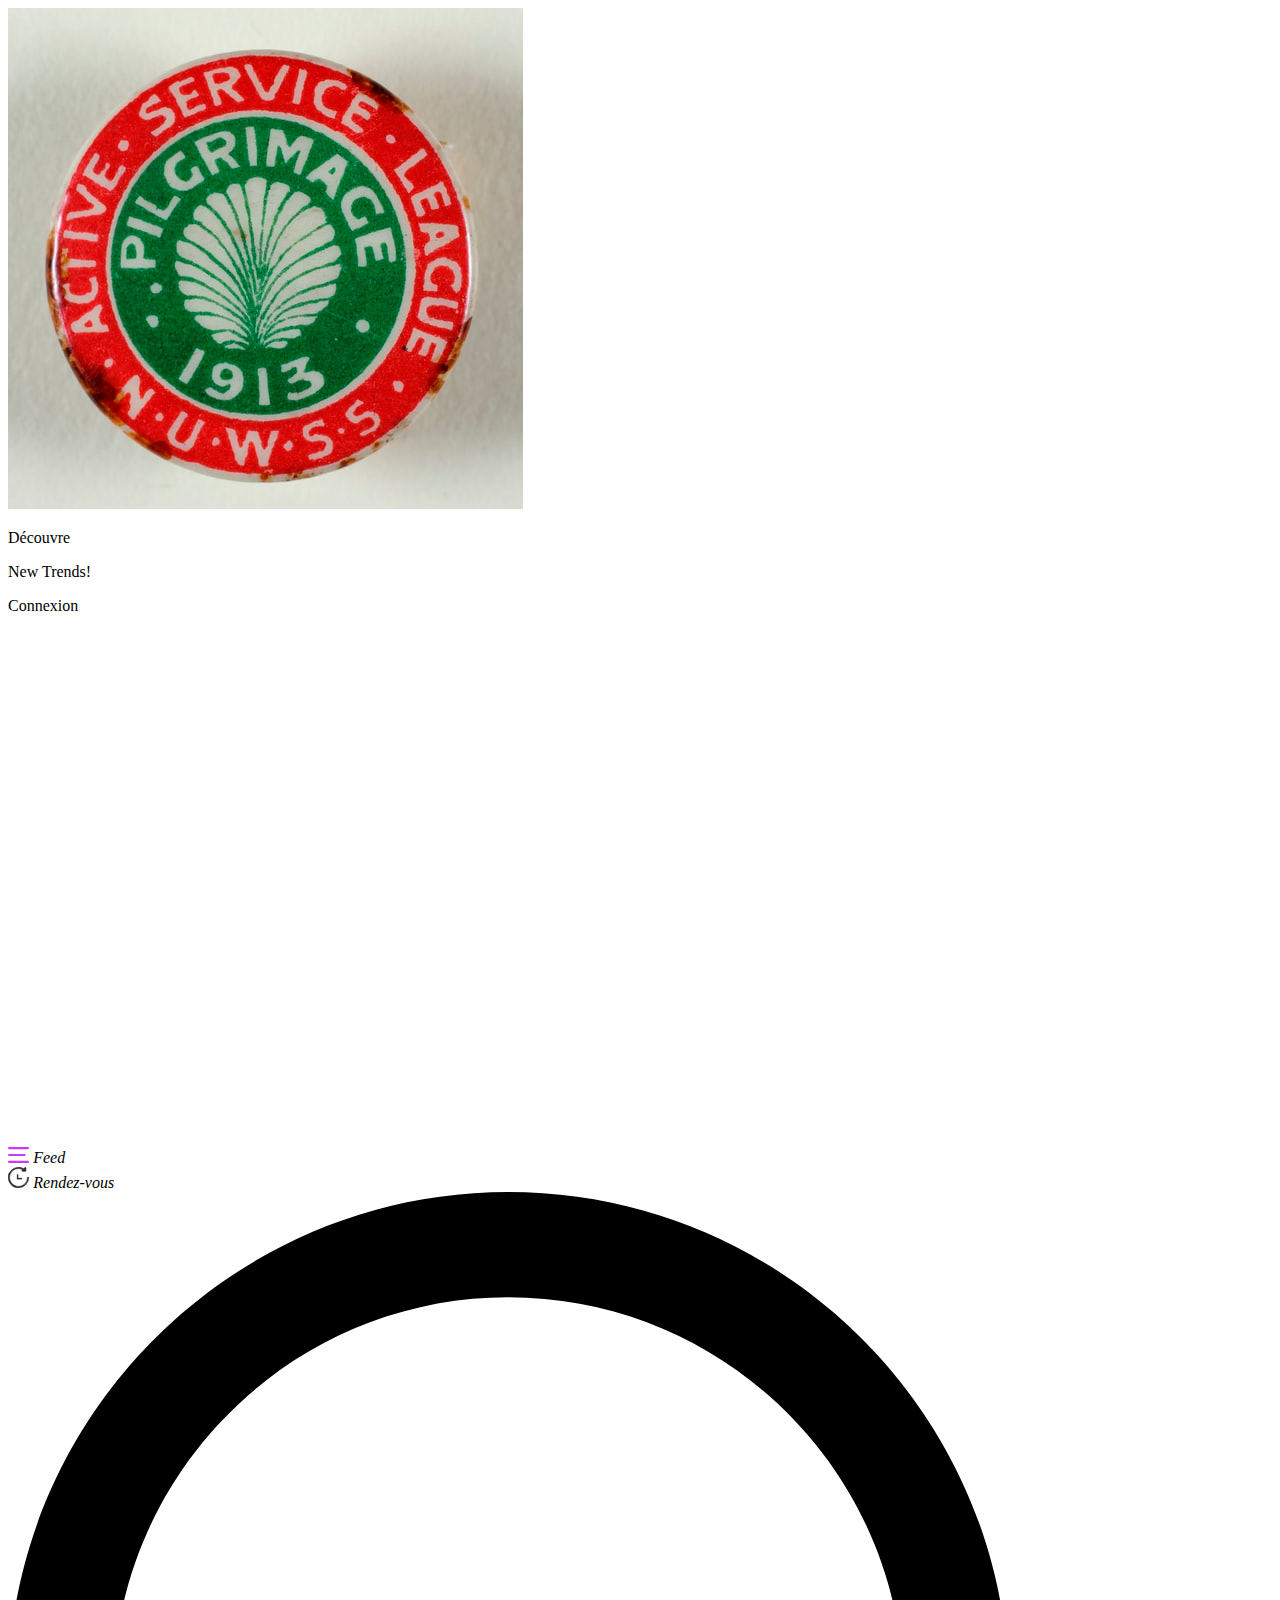
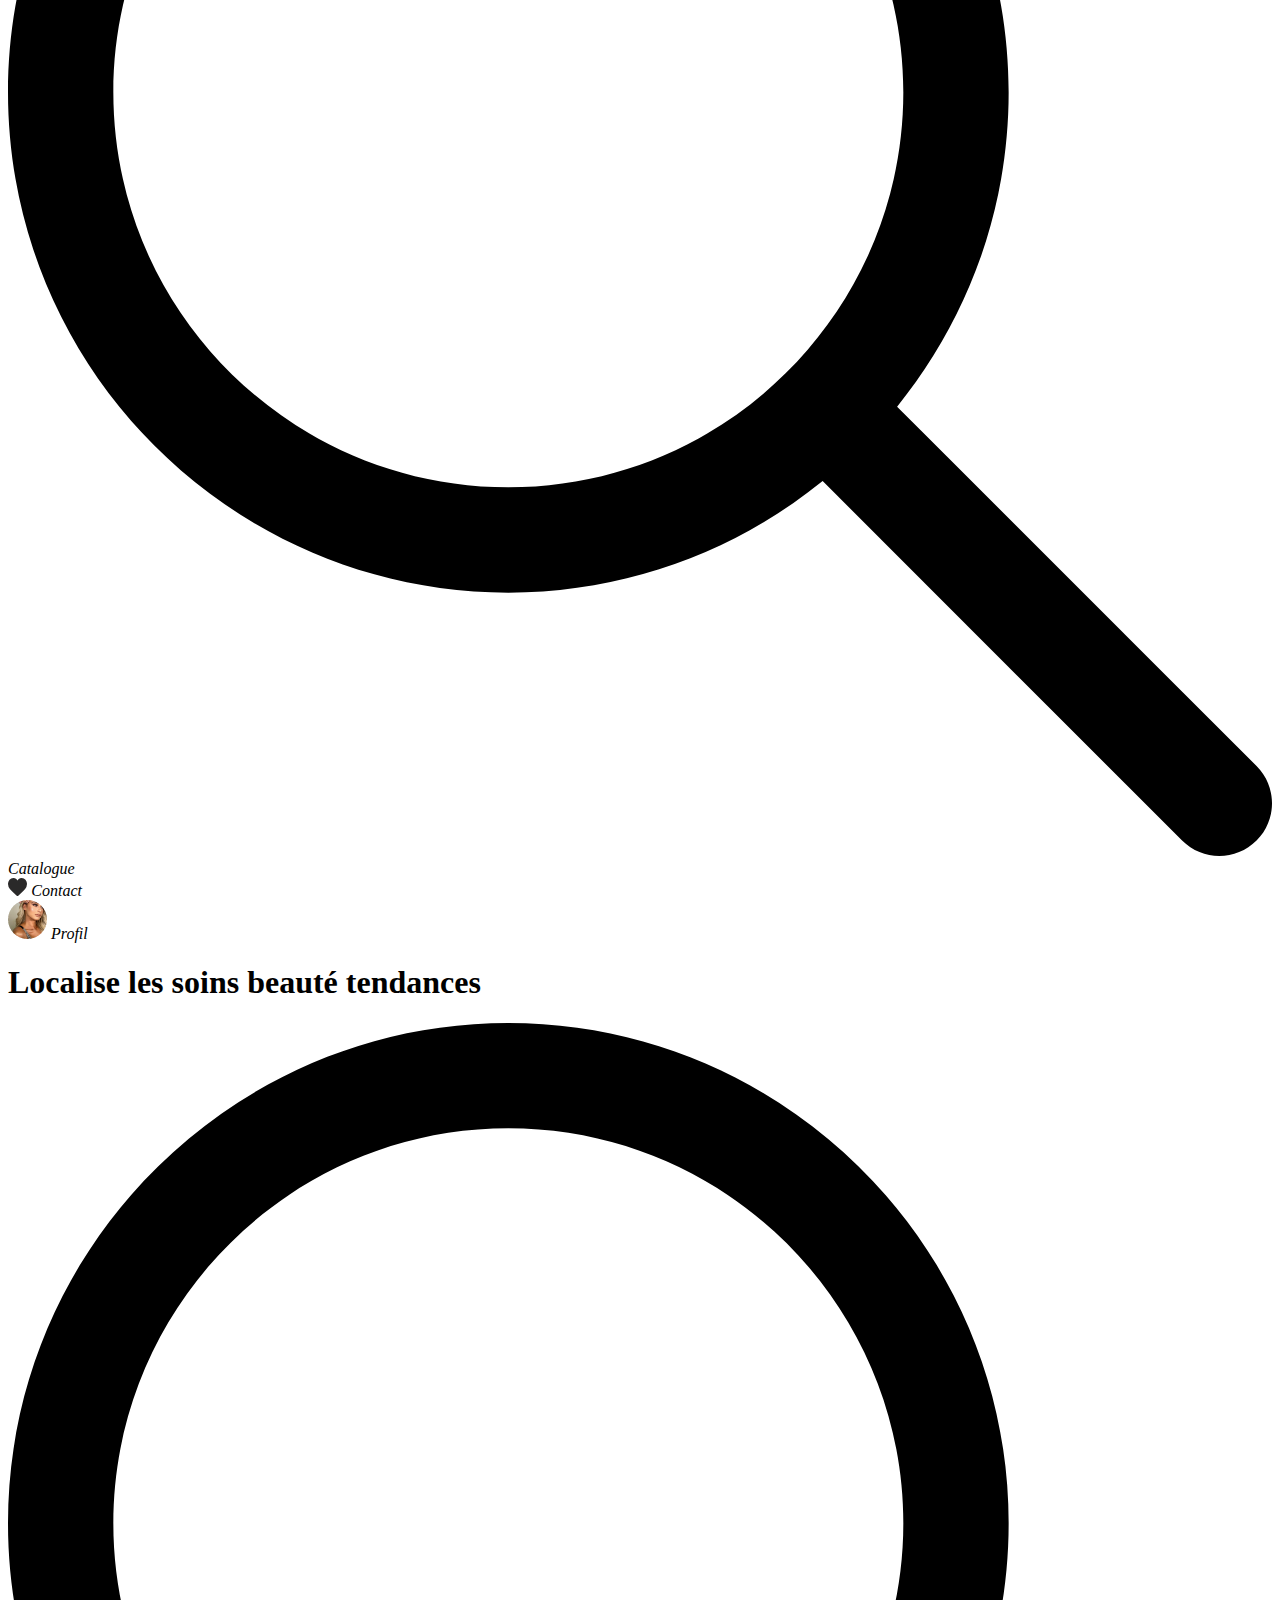
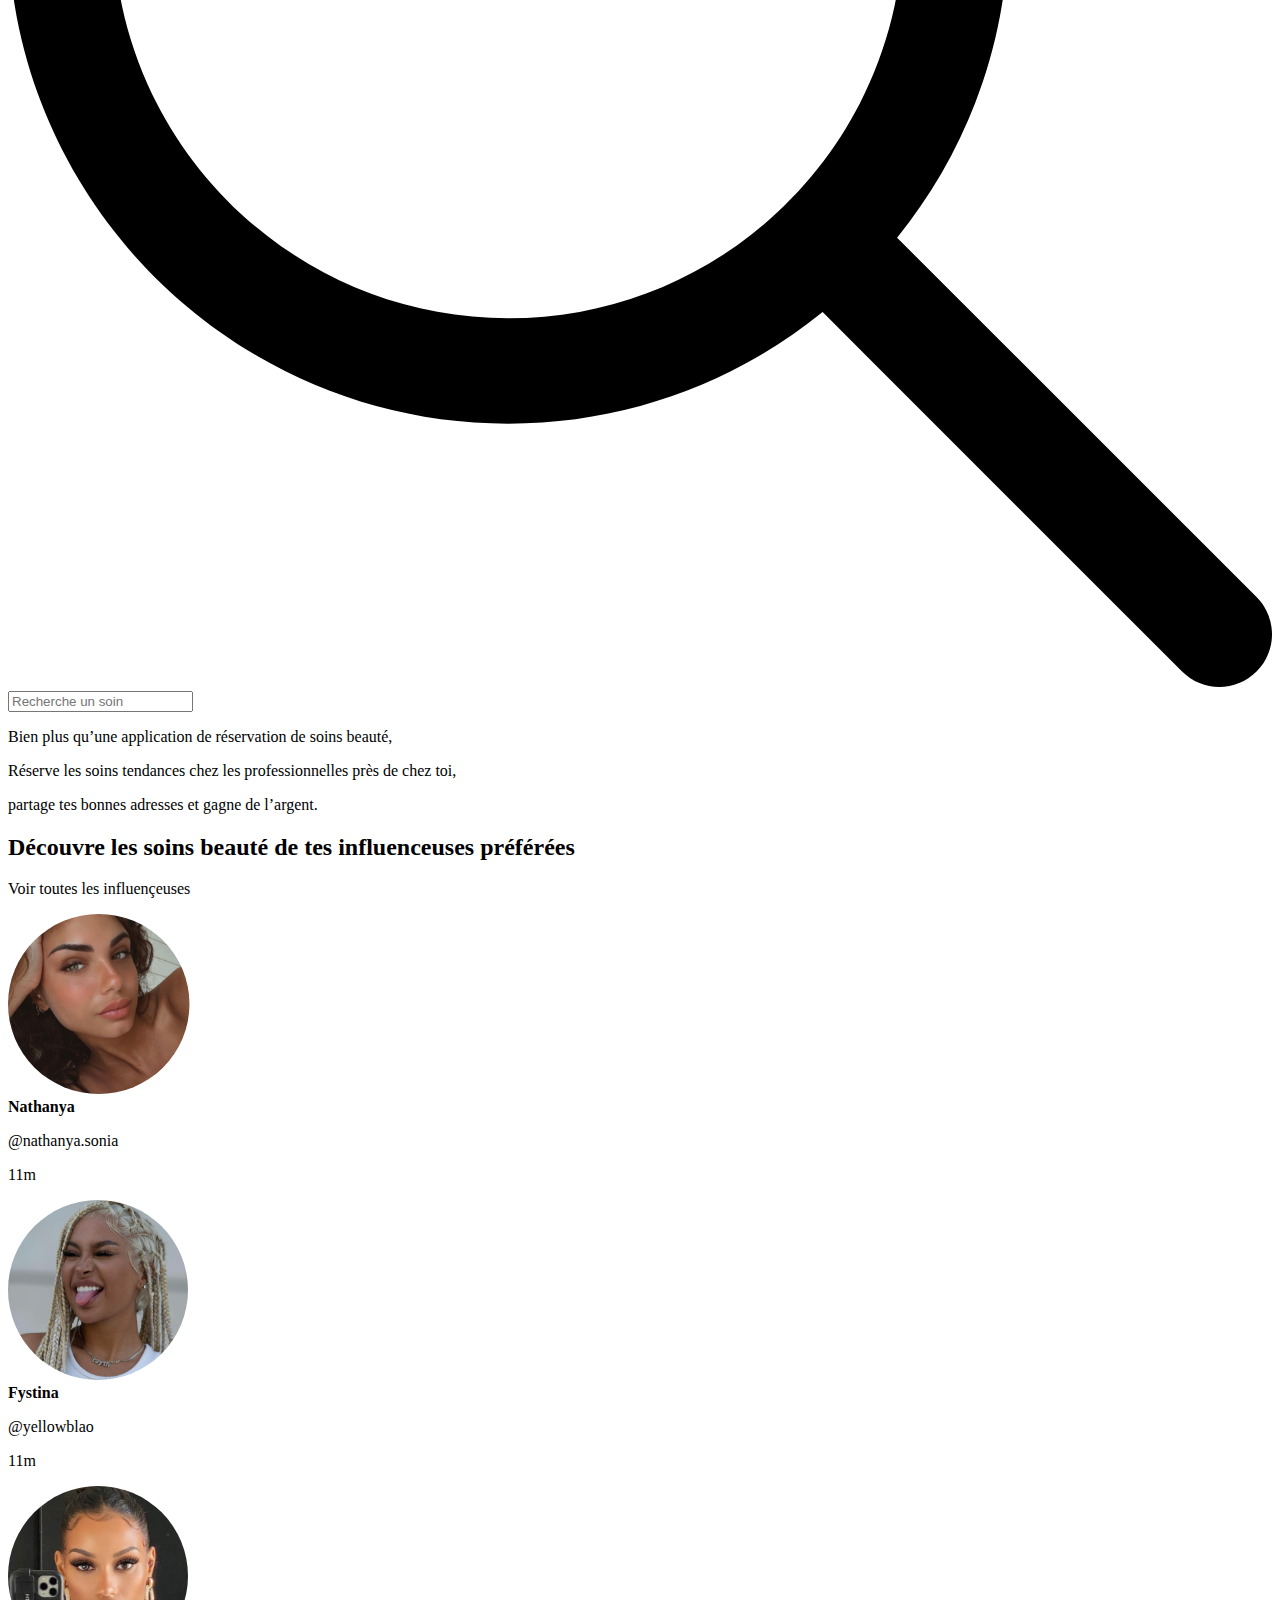
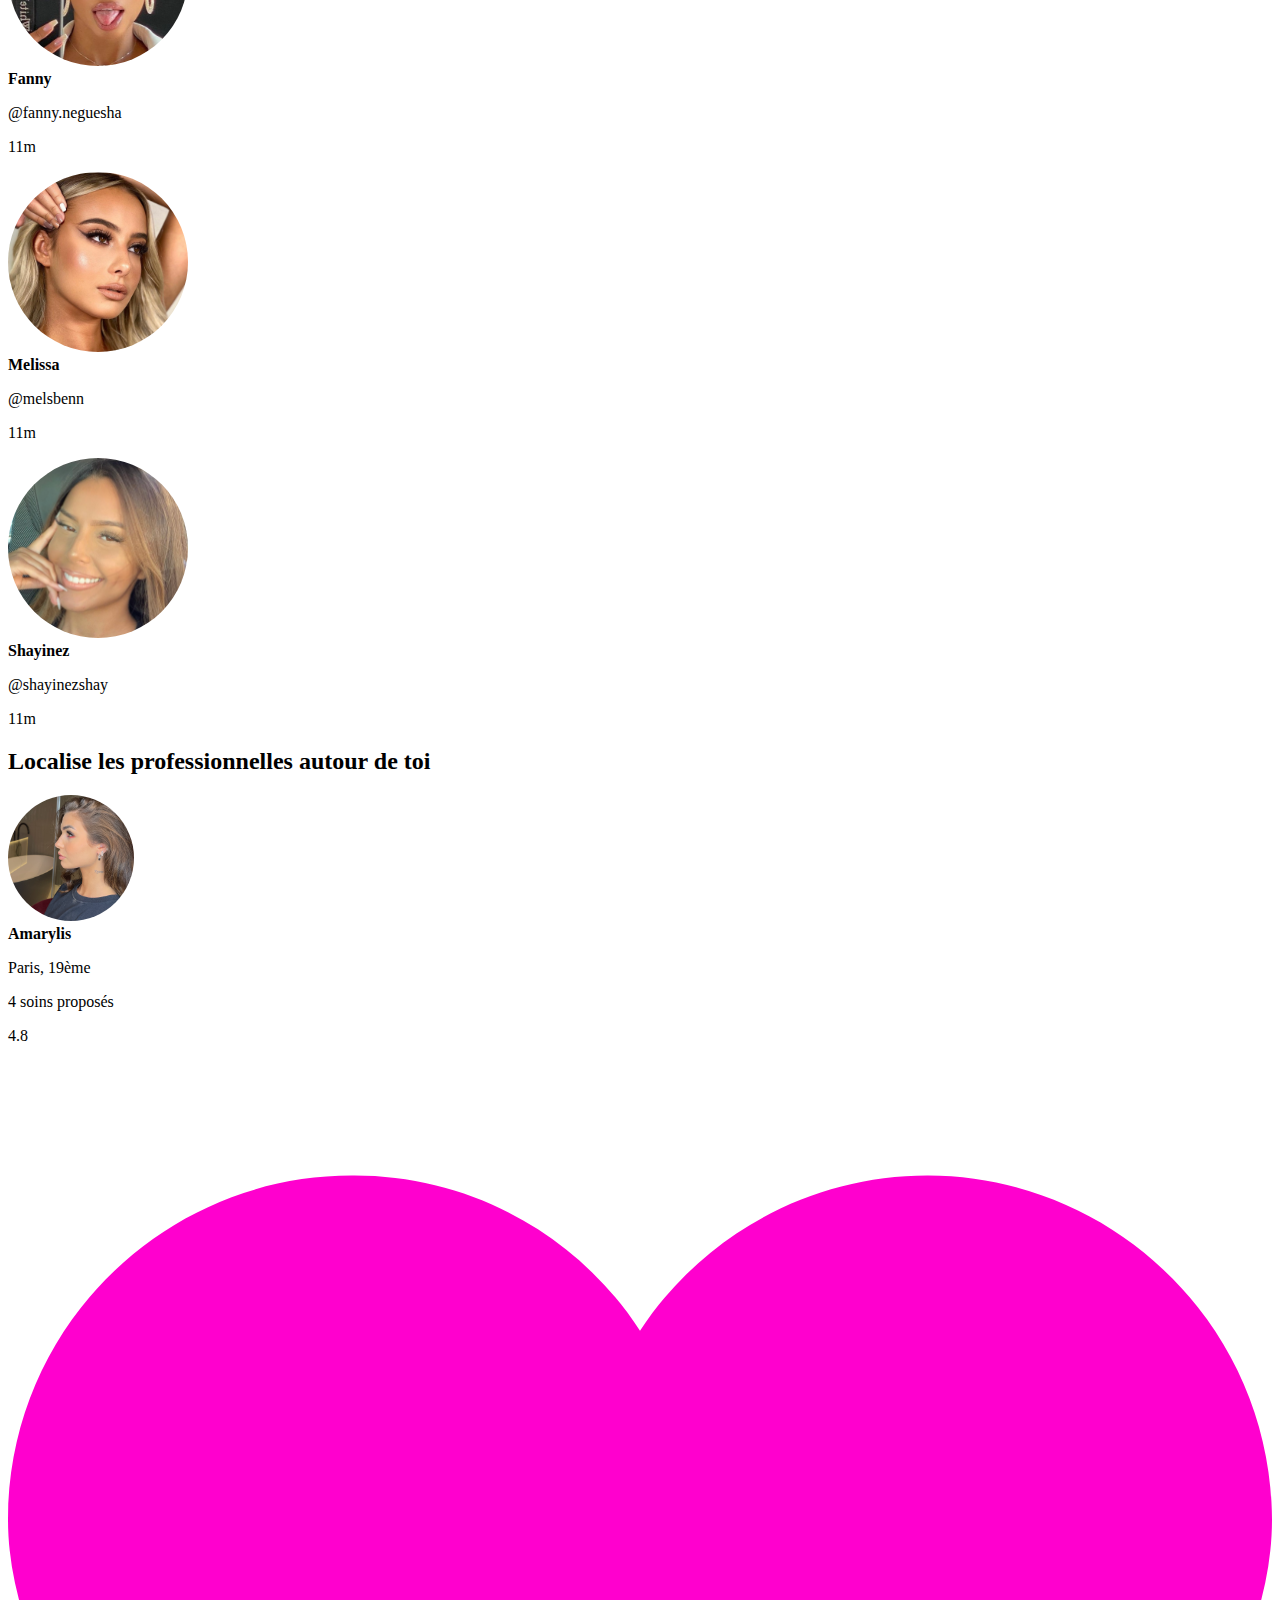
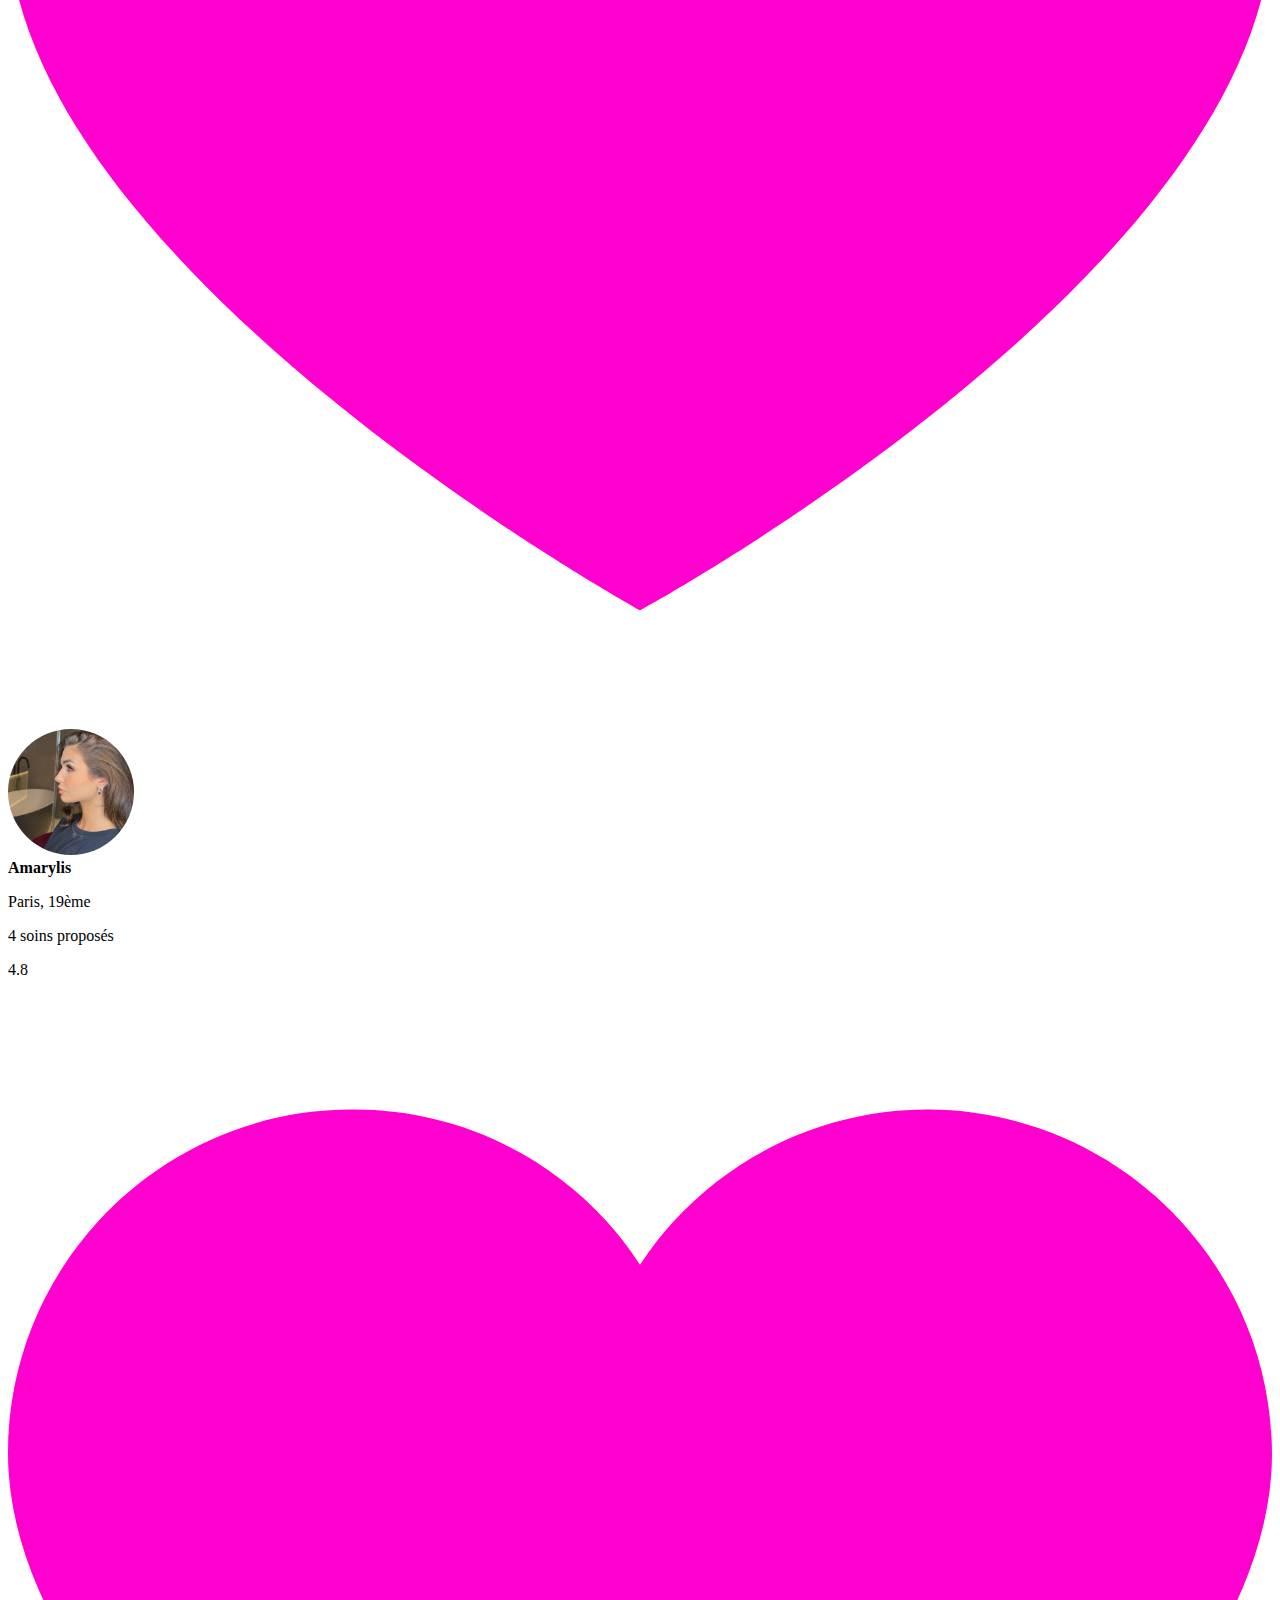
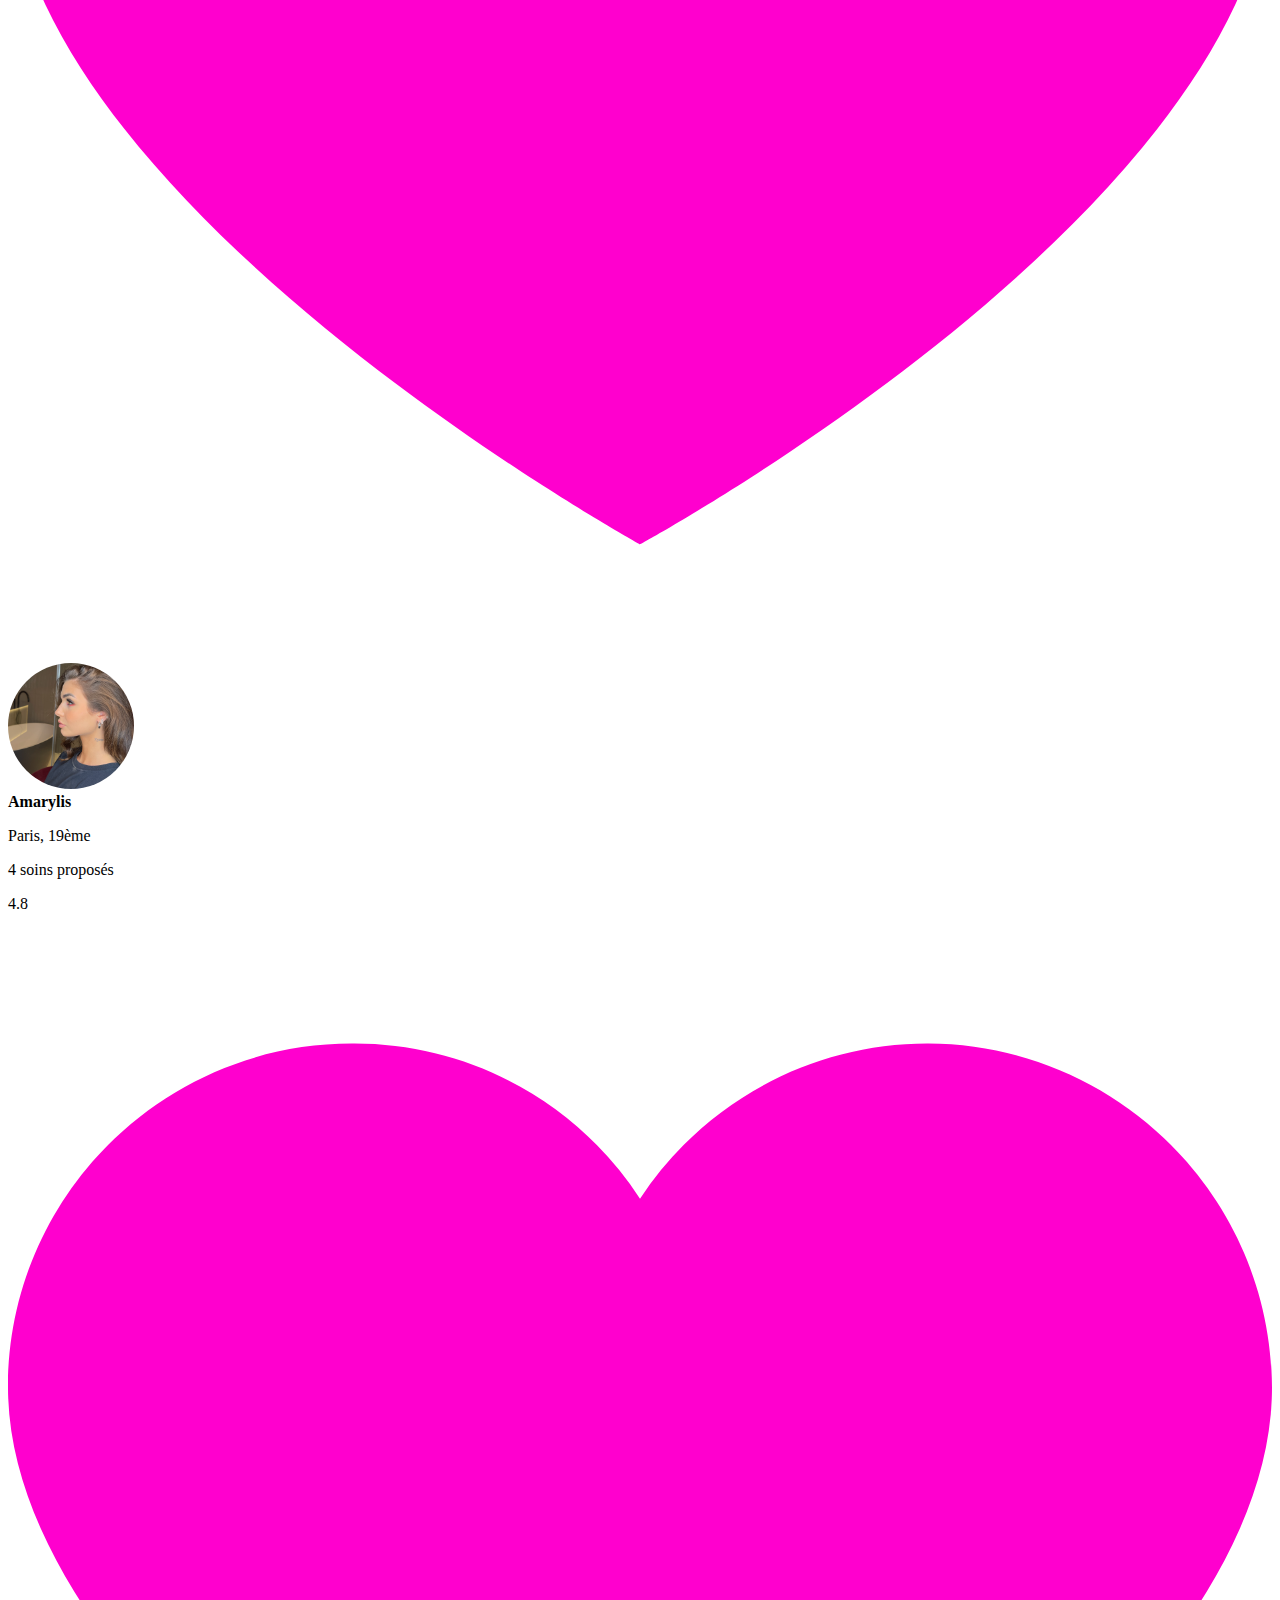
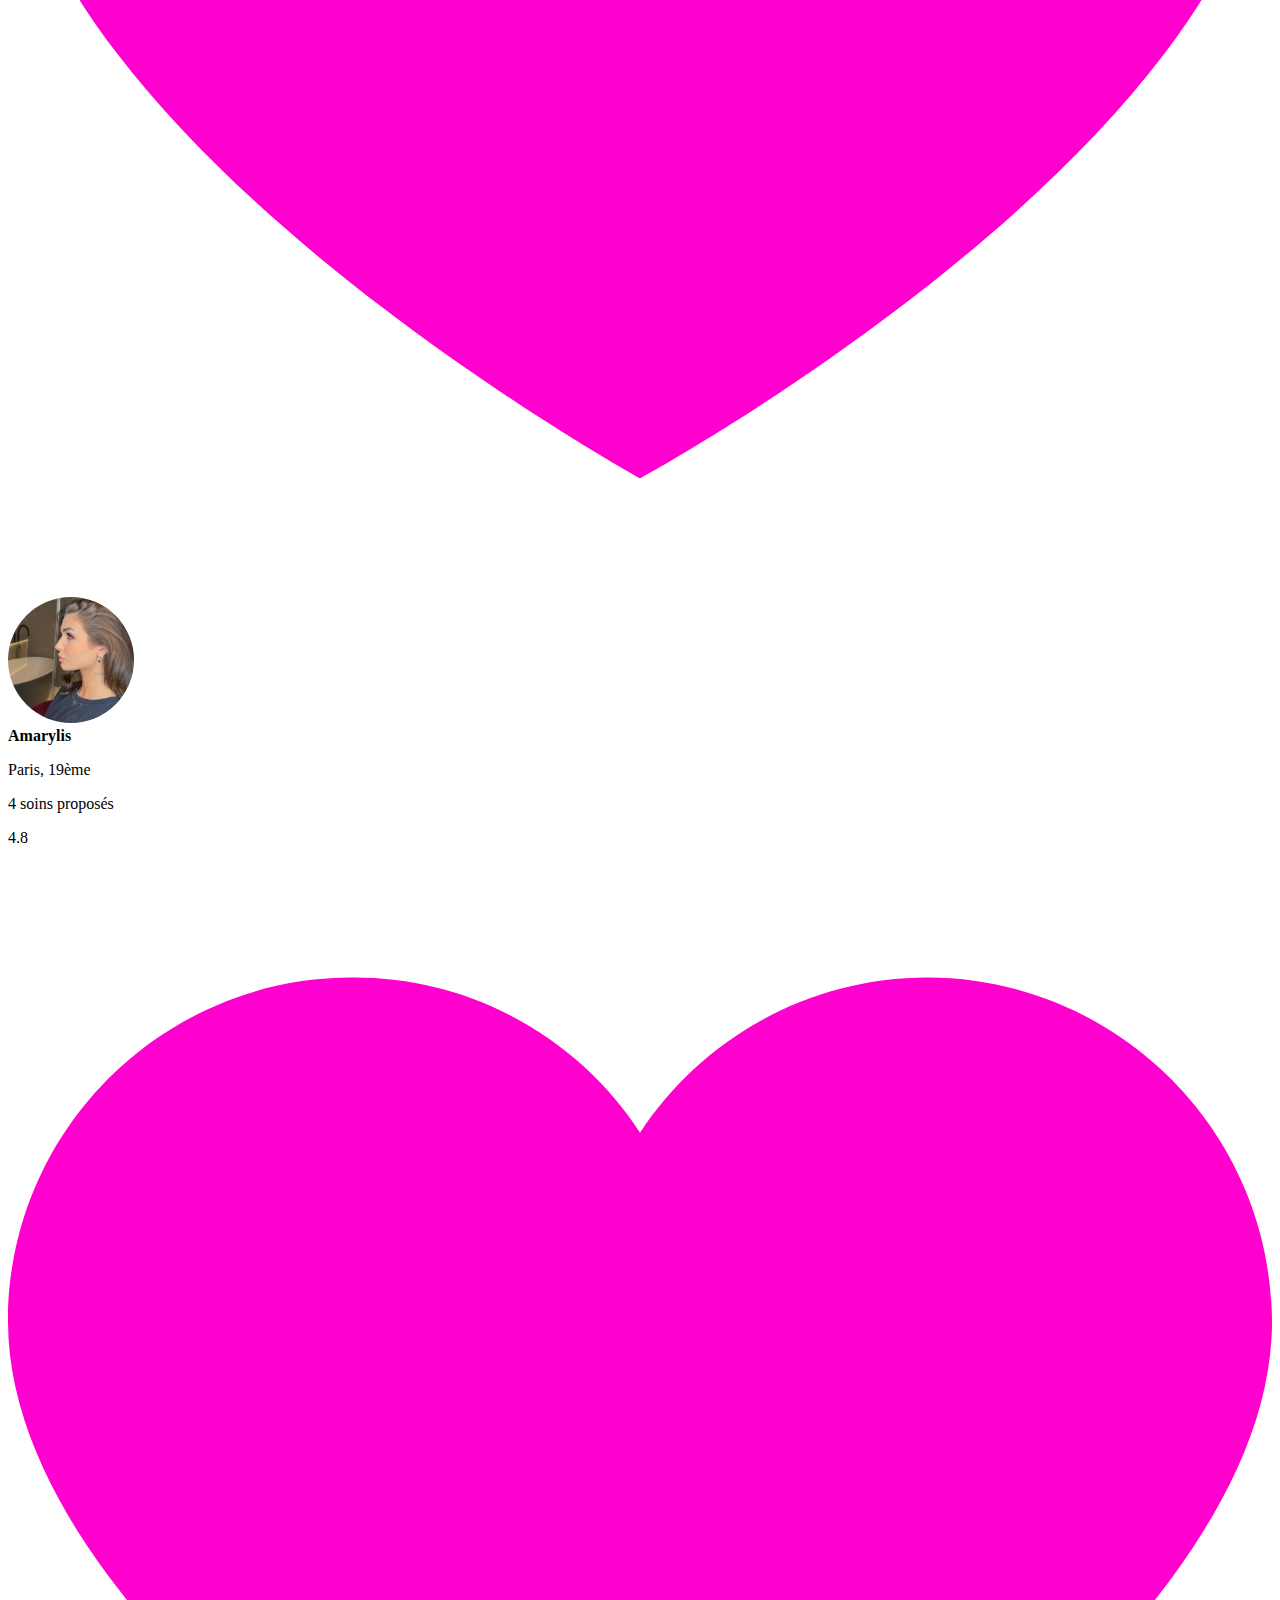
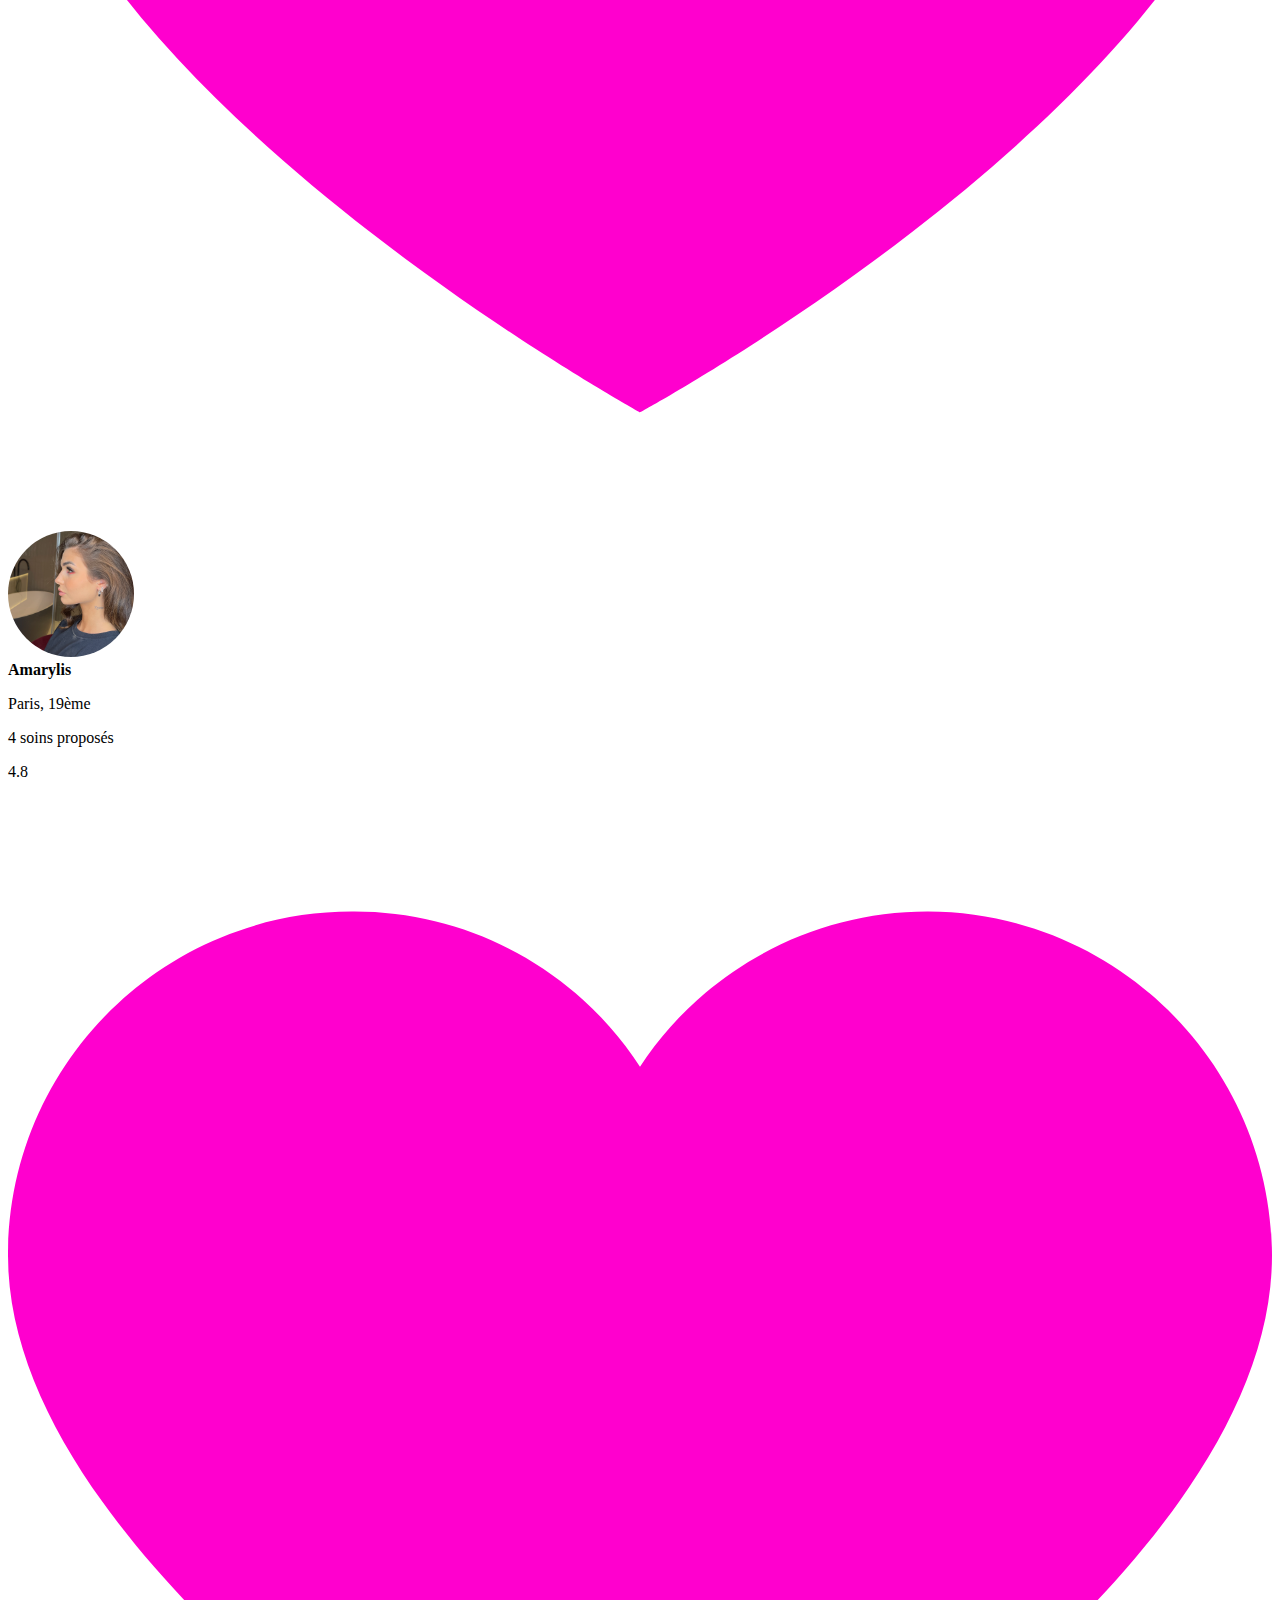
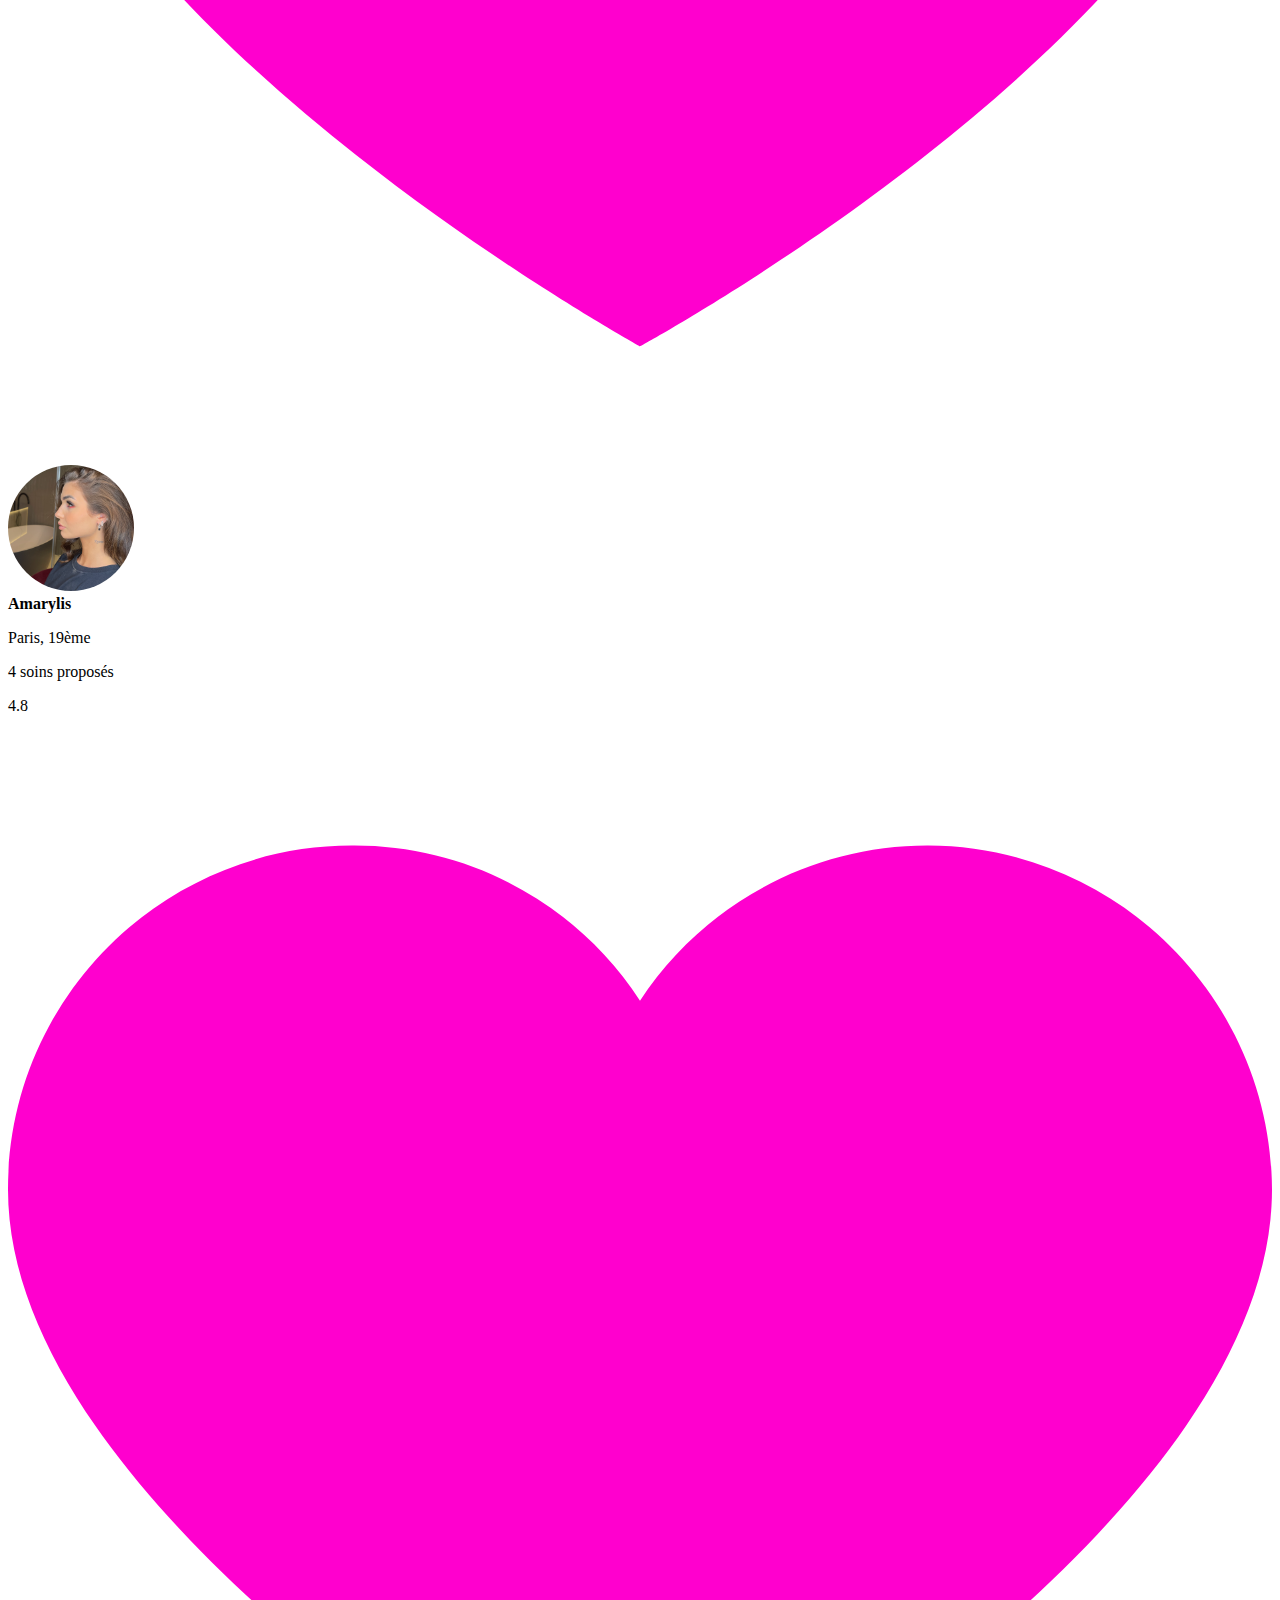
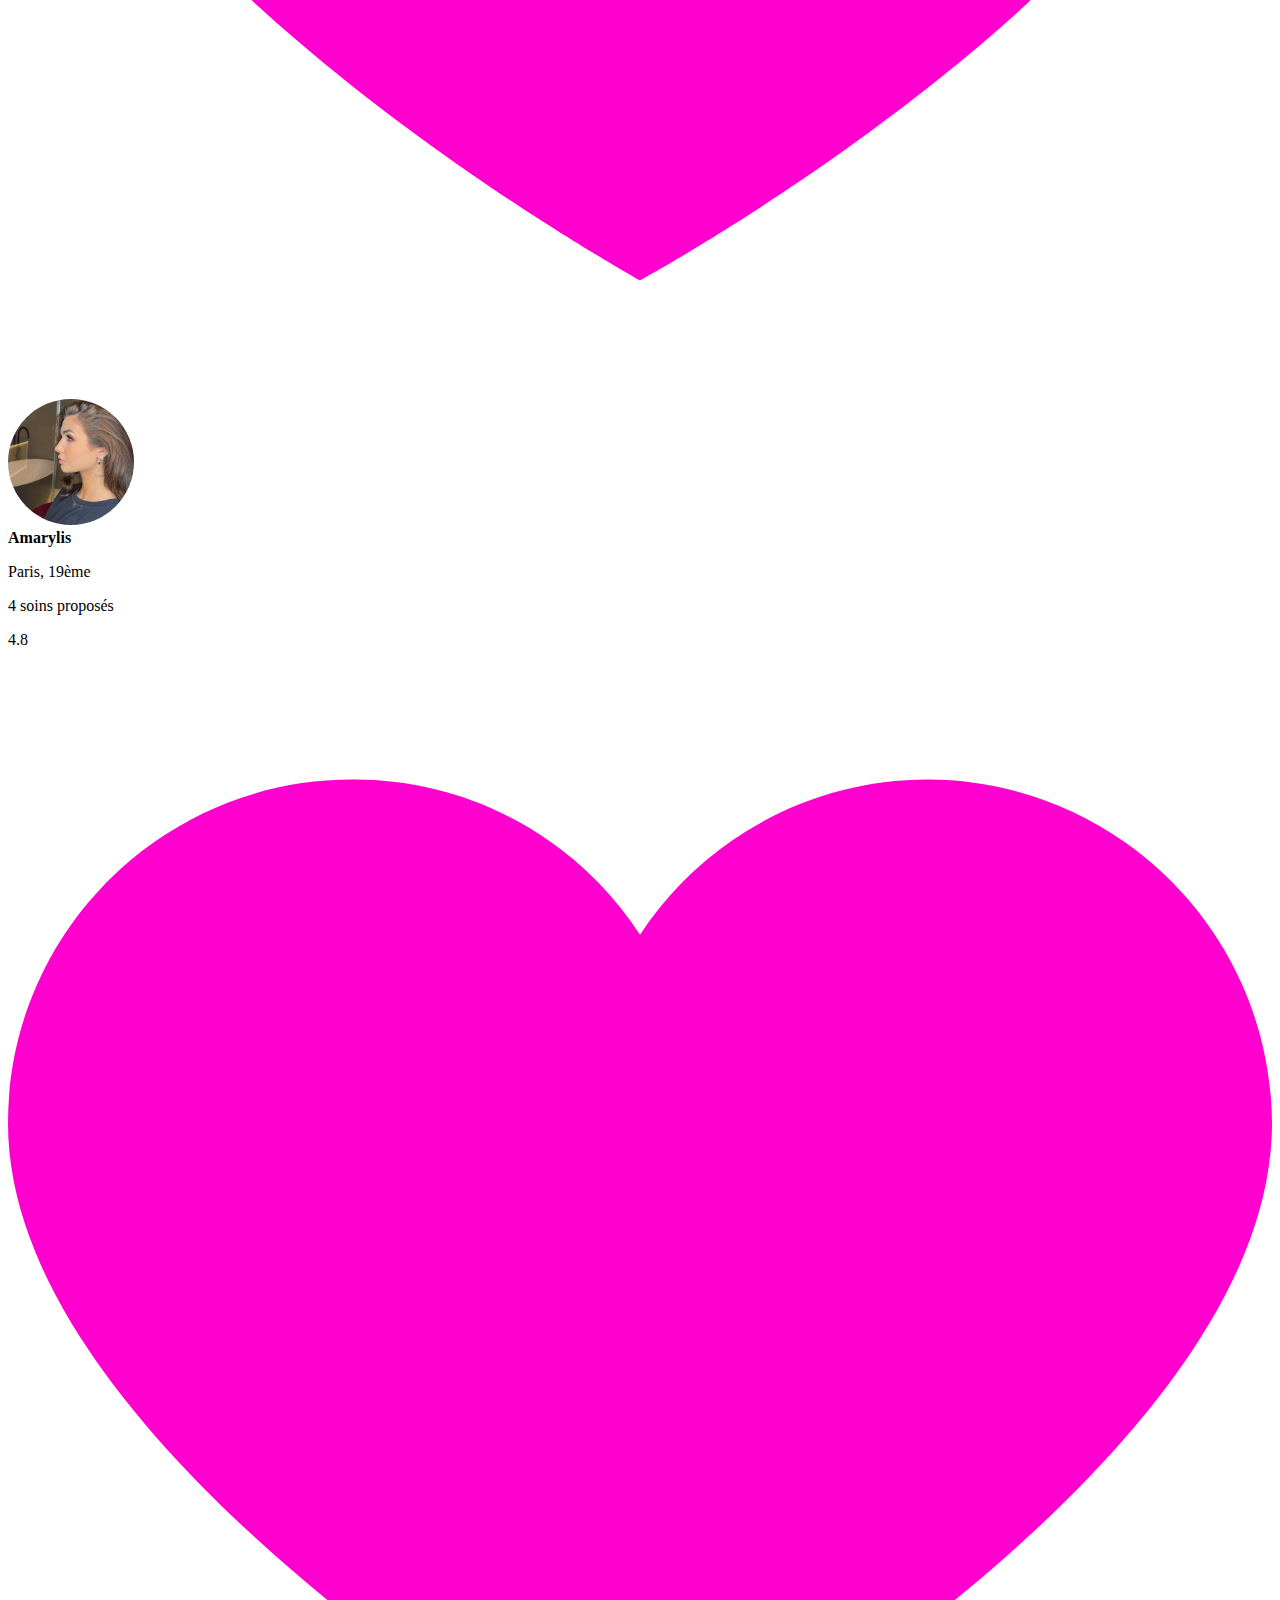
==== commit 51ab2a0e: "home mobile ready i hope" ====
--- a/index.html
+++ b/index.html
@@ -12,30 +12,58 @@
 <body>
     <!-- ----------------- HEADER-HTML-START ----------------- -->
     <header>
-        <div class="container">
-            <div class="header-container d_flex a_items__center j_cnt__between">
-                <div class="logo--menu-items d_flex a_items__center">
-                    <div class="logo">
-                        <img src="./assets/images/logo.jpg" alt="logo">
-                    </div>
-                    <div class="menu-items d_flex">
-                        <div class="menu-item">
-                            <p class="static-color">Découvre</p>
-                        </div>
-                        <div class="menu-item">
-                            <p>New Trends!</p>
-                        </div>
-                    </div>
-                </div>
-                <div class="connection">
-                    <div class="connection-block d_flex a_items__center">
-                        <p>Connexion</p>
-                        <i class="user-circle d_flex a_items__center j_cnt__center">
-                            <span>
-                                <img src="./assets/images/user.svg" alt="icon">
-                            </span>
-                        </i>
-                    </div>
+        <div class="desktop-menu">
+            <div class="container">
+                <div class="header-container d_flex a_items__center j_cnt__between">
+                    <div class="logo--menu-items d_flex a_items__center">
+                        <div class="logo">
+                            <img src="./assets/images/logo.jpg" alt="logo">
+                        </div>
+                        <div class="menu-items d_flex">
+                            <div class="menu-item">
+                                <p class="static-color">Découvre</p>
+                            </div>
+                            <div class="menu-item">
+                                <p>New Trends!</p>
+                            </div>
+                        </div>
+                    </div>
+                    <div class="connection">
+                        <div class="connection-block d_flex a_items__center">
+                            <p>Connexion</p>
+                            <i class="user-circle d_flex a_items__center j_cnt__center">
+                                <span>
+                                    <img src="./assets/images/user.svg" alt="icon">
+                                </span>
+                            </i>
+                        </div>
+                    </div>
+                </div>
+            </div>
+        </div>
+        <div class="mobile-menu d_flex a_items__center j_cnt__center">
+            <div class="container">
+                <div class="mobile-menu-container d_flex a_items__center j_cnt__between">
+                    <div class="mobile-menu-item-block d_flex f_d__column a_items__center">
+                        <img src="./assets/images/svg/menu.svg" alt="menu">
+                        <i>Feed</i>
+                    </div>
+                    <div class="mobile-menu-item-block d_flex f_d__column a_items__center">
+                        <img src="./assets/images/svg/watch.svg" alt="menu">
+                        <i>Rendez-vous</i>
+                    </div>
+                    <div class="mobile-menu-item-block d_flex f_d__column a_items__center">
+                        <img src="./assets/images/svg/search.svg" alt="menu">
+                        <i>Catalogue</i>
+                    </div>
+                    <div class="mobile-menu-item-block d_flex f_d__column a_items__center">
+                        <img src="./assets/images/svg/heart-contact.svg" alt="menu">
+                        <i>Contact</i>
+                    </div>
+                    <div class="mobile-menu-item-block d_flex f_d__column a_items__center">
+                        <img src="./assets/images/melsbenn-small.png" alt="menu">
+                        <i>Profil</i>
+                    </div>  
                 </div>
             </div>
         </div>
@@ -76,89 +104,94 @@
                         <h2 class="section-title">Découvre les soins beauté de tes influenceuses préférées</h2>
                         <p class="see-all">Voir toutes les influençeuses</p>
                     </div>
-                    <div class="favorites-list d_flex f_wrap">
-                        <div class="favorite-block">
-                            <div class="favorite-block-inner d_flex a_items__end">
-                                <div class="favorite-img">
-                                    <img src="./assets/images/favorites/fav1.png" alt="favorite">
-                                </div>
-                                <div class="favorite-name--min d_flex j_cnt__between">
-                                    <div class="favorite-name">
-                                        <b class="bold">Nathanya</b>
-                                        <p>@nathanya.sonia</p>
-                                    </div>
-                                    <div class="min">
-                                        <p>11m</p>
-                                    </div>
-                                </div>
-                            </div>
-                        </div>
-                        <div class="favorite-block">
-                            <div class="favorite-block-inner d_flex a_items__end">
-                                <div class="favorite-img">
-                                    <img src="./assets/images/favorites/fav2.png" alt="favorite">
-                                </div>
-                                <div class="favorite-name--min d_flex j_cnt__between">
-                                    <div class="favorite-name">
-                                        <b class="bold">Fystina</b>
-                                        <p>@yellowblao</p>
-                                    </div>
-                                    <div class="min">
-                                        <p>11m</p>
-                                    </div>
-                                </div>
-                            </div>
-                        </div>
-                        <div class="favorite-block">
-                            <div class="favorite-block-inner d_flex a_items__end">
-                                <div class="favorite-img">
-                                    <img src="./assets/images/favorites/fav3.png" alt="favorite">
-                                </div>
-                                <div class="favorite-name--min d_flex j_cnt__between">
-                                    <div class="favorite-name">
-                                        <b class="bold">Fanny</b>
-                                        <p>@fanny.neguesha</p>
-                                    </div>
-                                    <div class="min">
-                                        <p>11m</p>
-                                    </div>
-                                </div>
-                            </div>
-                        </div>
-                        <div class="favorite-block">
-                            <div class="favorite-block-inner d_flex a_items__end">
-                                <div class="favorite-img">
-                                    <img src="./assets/images/favorites/fav4.png" alt="favorite">
-                                </div>
-                                <div class="favorite-name--min d_flex j_cnt__between">
-                                    <div class="favorite-name">
-                                        <b class="bold">Melissa</b>
-                                        <p>@melsbenn</p>
-                                    </div>
-                                    <div class="min">
-                                        <p>11m</p>
-                                    </div>
-                                </div>
-                            </div>
-                        </div>
-                        <div class="favorite-block">
-                            <div class="favorite-block-inner d_flex a_items__end">
-                                <div class="favorite-img">
-                                    <img src="./assets/images/favorites/fav5.png" alt="favorite">
-                                </div>
-                                <div class="favorite-name--min d_flex j_cnt__between">
-                                    <div class="favorite-name">
-                                        <b class="bold">Shayinez</b>
-                                        <p>@shayinezshay</p>
-                                    </div>
-                                    <div class="min">
-                                        <p>11m</p>
-                                    </div>
-                                </div>
-                            </div>
-                        </div>
-                    </div>
-                </div>
+                    <div class="favorites-list-scrollable d_flex">
+                        <div class="favorites-list d_flex f_wrap">
+                            <div class="favorite-block">
+                                <div class="favorite-block-inner d_flex a_items__end">
+                                    <div class="favorite-img">
+                                        <img src="./assets/images/favorites/fav1.png" alt="favorite">
+                                    </div>
+                                    <div class="favorite-name--min d_flex j_cnt__between">
+                                        <div class="favorite-name">
+                                            <b class="bold">Nathanya</b>
+                                            <p>@nathanya.sonia</p>
+                                        </div>
+                                        <div class="min">
+                                            <p>11m</p>
+                                        </div>
+                                    </div>
+                                </div>
+                            </div>
+                            <div class="favorite-block">
+                                <div class="favorite-block-inner d_flex a_items__end">
+                                    <div class="favorite-img">
+                                        <img src="./assets/images/favorites/fav2.png" alt="favorite">
+                                    </div>
+                                    <div class="favorite-name--min d_flex j_cnt__between">
+                                        <div class="favorite-name">
+                                            <b class="bold">Fystina</b>
+                                            <p>@yellowblao</p>
+                                        </div>
+                                        <div class="min">
+                                            <p>11m</p>
+                                        </div>
+                                    </div>
+                                </div>
+                            </div>
+                            <div class="favorite-block">
+                                <div class="favorite-block-inner d_flex a_items__end">
+                                    <div class="favorite-img">
+                                        <img src="./assets/images/favorites/fav3.png" alt="favorite">
+                                    </div>
+                                    <div class="favorite-name--min d_flex j_cnt__between">
+                                        <div class="favorite-name">
+                                            <b class="bold">Fanny</b>
+                                            <p>@fanny.neguesha</p>
+                                        </div>
+                                        <div class="min">
+                                            <p>11m</p>
+                                        </div>
+                                    </div>
+                                </div>
+                            </div>
+                        </div>
+                        <div class="favorites-list d_flex f_wrap">
+                            <div class="favorite-block">
+                                <div class="favorite-block-inner d_flex a_items__end">
+                                    <div class="favorite-img">
+                                        <img src="./assets/images/favorites/fav4.png" alt="favorite">
+                                    </div>
+                                    <div class="favorite-name--min d_flex j_cnt__between">
+                                        <div class="favorite-name">
+                                            <b class="bold">Melissa</b>
+                                            <p>@melsbenn</p>
+                                        </div>
+                                        <div class="min">
+                                            <p>11m</p>
+                                        </div>
+                                    </div>
+                                </div>
+                            </div>
+                            <div class="favorite-block">
+                                <div class="favorite-block-inner d_flex a_items__end">
+                                    <div class="favorite-img">
+                                        <img src="./assets/images/favorites/fav5.png" alt="favorite">
+                                    </div>
+                                    <div class="favorite-name--min d_flex j_cnt__between">
+                                        <div class="favorite-name">
+                                            <b class="bold">Shayinez</b>
+                                            <p>@shayinezshay</p>
+                                        </div>
+                                        <div class="min">
+                                            <p>11m</p>
+                                        </div>
+                                    </div>
+                                </div>
+                            </div>
+                        </div>
+                    </div>
+                </div>
+            </div>
             </div>
         </section>
 
@@ -171,148 +204,152 @@
                 <div class="professionals-section-container">
                     <h2 class="section-title">Localise les professionnelles autour de toi</h2>
                 </div>
-                <div class="professionals-list d_flex f_wrap">
-                    <div class="professional-block">
-                        <div class="professional-block-inner d_flex">
-                            <div class="professional-img">
-                                <img src="./assets/images/professionals/prof1.png" alt="professional">
-                            </div>
-                            <div class="professional-info">
-                                <b class="bold">Amarylis</b>
-                                <p>Paris, 19ème</p>
-                                <p class="procedure">4 soins proposés</p>
-                            </div>
-                            <div class="rating d_flex">
-                                <p>4.8</p>
-                                <i class="rating-img">
-                                    <img src="assets/images/svg/heart.svg" alt="heart">
-                                </i>
-                            </div>
-                        </div>
-                    </div>
-                    <div class="professional-block">
-                        <div class="professional-block-inner d_flex">
-                            <div class="professional-img">
-                                <img src="./assets/images/professionals/prof1.png" alt="professional">
-                            </div>
-                            <div class="professional-info">
-                                <b class="bold">Amarylis</b>
-                                <p>Paris, 19ème</p>
-                                <p class="procedure">4 soins proposés</p>
-                            </div>
-                            <div class="rating d_flex">
-                                <p>4.8</p>
-                                <i class="rating-img">
-                                    <img src="assets/images/svg/heart.svg" alt="heart">
-                                </i>
-                            </div>
-                        </div>
-                    </div>
-                    <div class="professional-block">
-                        <div class="professional-block-inner d_flex">
-                            <div class="professional-img">
-                                <img src="./assets/images/professionals/prof1.png" alt="professional">
-                            </div>
-                            <div class="professional-info">
-                                <b class="bold">Amarylis</b>
-                                <p>Paris, 19ème</p>
-                                <p class="procedure">4 soins proposés</p>
-                            </div>
-                            <div class="rating d_flex">
-                                <p>4.8</p>
-                                <i class="rating-img">
-                                    <img src="assets/images/svg/heart.svg" alt="heart">
-                                </i>
-                            </div>
-                        </div>
-                    </div>
-                    <div class="professional-block">
-                        <div class="professional-block-inner d_flex">
-                            <div class="professional-img">
-                                <img src="./assets/images/professionals/prof1.png" alt="professional">
-                            </div>
-                            <div class="professional-info">
-                                <b class="bold">Amarylis</b>
-                                <p>Paris, 19ème</p>
-                                <p class="procedure">4 soins proposés</p>
-                            </div>
-                            <div class="rating d_flex">
-                                <p>4.8</p>
-                                <i class="rating-img">
-                                    <img src="assets/images/svg/heart.svg" alt="heart">
-                                </i>
-                            </div>
-                        </div>
-                    </div>
-                    <div class="professional-block">
-                        <div class="professional-block-inner d_flex">
-                            <div class="professional-img">
-                                <img src="./assets/images/professionals/prof1.png" alt="professional">
-                            </div>
-                            <div class="professional-info">
-                                <b class="bold">Amarylis</b>
-                                <p>Paris, 19ème</p>
-                                <p class="procedure">4 soins proposés</p>
-                            </div>
-                            <div class="rating d_flex">
-                                <p>4.8</p>
-                                <i class="rating-img">
-                                    <img src="assets/images/svg/heart.svg" alt="heart">
-                                </i>
-                            </div>
-                        </div>
-                    </div>
-                    <div class="professional-block">
-                        <div class="professional-block-inner d_flex">
-                            <div class="professional-img">
-                                <img src="./assets/images/professionals/prof1.png" alt="professional">
-                            </div>
-                            <div class="professional-info">
-                                <b class="bold">Amarylis</b>
-                                <p>Paris, 19ème</p>
-                                <p class="procedure">4 soins proposés</p>
-                            </div>
-                            <div class="rating d_flex">
-                                <p>4.8</p>
-                                <i class="rating-img">
-                                    <img src="assets/images/svg/heart.svg" alt="heart">
-                                </i>
-                            </div>
-                        </div>
-                    </div>
-                    <div class="professional-block">
-                        <div class="professional-block-inner d_flex">
-                            <div class="professional-img">
-                                <img src="./assets/images/professionals/prof1.png" alt="professional">
-                            </div>
-                            <div class="professional-info">
-                                <b class="bold">Amarylis</b>
-                                <p>Paris, 19ème</p>
-                                <p class="procedure">4 soins proposés</p>
-                            </div>
-                            <div class="rating d_flex">
-                                <p>4.8</p>
-                                <i class="rating-img">
-                                    <img src="assets/images/svg/heart.svg" alt="heart">
-                                </i>
-                            </div>
-                        </div>
-                    </div>
-                    <div class="professional-block">
-                        <div class="professional-block-inner d_flex">
-                            <div class="professional-img">
-                                <img src="./assets/images/professionals/prof1.png" alt="professional">
-                            </div>
-                            <div class="professional-info">
-                                <b class="bold">Amarylis</b>
-                                <p>Paris, 19ème</p>
-                                <p class="procedure">4 soins proposés</p>
-                            </div>
-                            <div class="rating d_flex">
-                                <p>4.8</p>
-                                <i class="rating-img">
-                                    <img src="assets/images/svg/heart.svg" alt="heart">
-                                </i>
+                <div class="professionals-list-scrollable ">
+                    <div class="professionals-list d_flex">
+                        <div class="professional-block">
+                            <div class="professional-block-inner d_flex">
+                                <div class="professional-img">
+                                    <img src="./assets/images/professionals/prof1.png" alt="professional">
+                                </div>
+                                <div class="professional-info">
+                                    <b class="bold">Amarylis</b>
+                                    <p>Paris, 19ème</p>
+                                    <p class="procedure">4 soins proposés</p>
+                                </div>
+                                <div class="rating d_flex">
+                                    <p>4.8</p>
+                                    <i class="rating-img">
+                                        <img src="assets/images/svg/heart.svg" alt="heart">
+                                    </i>
+                                </div>
+                            </div>
+                        </div>
+                        <div class="professional-block">
+                            <div class="professional-block-inner d_flex">
+                                <div class="professional-img">
+                                    <img src="./assets/images/professionals/prof1.png" alt="professional">
+                                </div>
+                                <div class="professional-info">
+                                    <b class="bold">Amarylis</b>
+                                    <p>Paris, 19ème</p>
+                                    <p class="procedure">4 soins proposés</p>
+                                </div>
+                                <div class="rating d_flex">
+                                    <p>4.8</p>
+                                    <i class="rating-img">
+                                        <img src="assets/images/svg/heart.svg" alt="heart">
+                                    </i>
+                                </div>
+                            </div>
+                        </div>
+                        <div class="professional-block">
+                            <div class="professional-block-inner d_flex">
+                                <div class="professional-img">
+                                    <img src="./assets/images/professionals/prof1.png" alt="professional">
+                                </div>
+                                <div class="professional-info">
+                                    <b class="bold">Amarylis</b>
+                                    <p>Paris, 19ème</p>
+                                    <p class="procedure">4 soins proposés</p>
+                                </div>
+                                <div class="rating d_flex">
+                                    <p>4.8</p>
+                                    <i class="rating-img">
+                                        <img src="assets/images/svg/heart.svg" alt="heart">
+                                    </i>
+                                </div>
+                            </div>
+                        </div>
+                        <div class="professional-block">
+                            <div class="professional-block-inner d_flex">
+                                <div class="professional-img">
+                                    <img src="./assets/images/professionals/prof1.png" alt="professional">
+                                </div>
+                                <div class="professional-info">
+                                    <b class="bold">Amarylis</b>
+                                    <p>Paris, 19ème</p>
+                                    <p class="procedure">4 soins proposés</p>
+                                </div>
+                                <div class="rating d_flex">
+                                    <p>4.8</p>
+                                    <i class="rating-img">
+                                        <img src="assets/images/svg/heart.svg" alt="heart">
+                                    </i>
+                                </div>
+                            </div>
+                        </div>
+                    </div>
+                    <div class="professionals-list d_flex">
+                        <div class="professional-block">
+                            <div class="professional-block-inner d_flex">
+                                <div class="professional-img">
+                                    <img src="./assets/images/professionals/prof1.png" alt="professional">
+                                </div>
+                                <div class="professional-info">
+                                    <b class="bold">Amarylis</b>
+                                    <p>Paris, 19ème</p>
+                                    <p class="procedure">4 soins proposés</p>
+                                </div>
+                                <div class="rating d_flex">
+                                    <p>4.8</p>
+                                    <i class="rating-img">
+                                        <img src="assets/images/svg/heart.svg" alt="heart">
+                                    </i>
+                                </div>
+                            </div>
+                        </div>
+                        <div class="professional-block">
+                            <div class="professional-block-inner d_flex">
+                                <div class="professional-img">
+                                    <img src="./assets/images/professionals/prof1.png" alt="professional">
+                                </div>
+                                <div class="professional-info">
+                                    <b class="bold">Amarylis</b>
+                                    <p>Paris, 19ème</p>
+                                    <p class="procedure">4 soins proposés</p>
+                                </div>
+                                <div class="rating d_flex">
+                                    <p>4.8</p>
+                                    <i class="rating-img">
+                                        <img src="assets/images/svg/heart.svg" alt="heart">
+                                    </i>
+                                </div>
+                            </div>
+                        </div>
+                        <div class="professional-block">
+                            <div class="professional-block-inner d_flex">
+                                <div class="professional-img">
+                                    <img src="./assets/images/professionals/prof1.png" alt="professional">
+                                </div>
+                                <div class="professional-info">
+                                    <b class="bold">Amarylis</b>
+                                    <p>Paris, 19ème</p>
+                                    <p class="procedure">4 soins proposés</p>
+                                </div>
+                                <div class="rating d_flex">
+                                    <p>4.8</p>
+                                    <i class="rating-img">
+                                        <img src="assets/images/svg/heart.svg" alt="heart">
+                                    </i>
+                                </div>
+                            </div>
+                        </div>
+                        <div class="professional-block">
+                            <div class="professional-block-inner d_flex">
+                                <div class="professional-img">
+                                    <img src="./assets/images/professionals/prof1.png" alt="professional">
+                                </div>
+                                <div class="professional-info">
+                                    <b class="bold">Amarylis</b>
+                                    <p>Paris, 19ème</p>
+                                    <p class="procedure">4 soins proposés</p>
+                                </div>
+                                <div class="rating d_flex">
+                                    <p>4.8</p>
+                                    <i class="rating-img">
+                                        <img src="assets/images/svg/heart.svg" alt="heart">
+                                    </i>
+                                </div>
                             </div>
                         </div>
                     </div>
@@ -350,10 +387,12 @@
                             <p> A chaque fois qu’une de tes abonnées clique sur le profil de la professionnelle
                                 identifiée et réserve un soin, tu gagnes jusqu’à 15€ !
                             </p>
-                            <p class="money"> Reçoit également 10,00€ pour chaque nouvelle professionnelle qui s’inscrit à Wiara
+                            <p class="money"> Reçoit également 10,00€ pour chaque nouvelle professionnelle qui s’inscrit
+                                à Wiara
                                 Beauty.
                             </p>
-                            <a href="#" class="download-brochure d_flex a_items__center j_cnt__center">Télécharger la brochure</a>
+                            <a href="#" class="download-brochure d_flex a_items__center j_cnt__center">Télécharger la
+                                brochure</a>
                         </div>
                     </div>
                 </div>
@@ -362,13 +401,13 @@
 
         <!-- ----------------- SECTION-SHARE-TREATMENTS-HTML-END ----------------- -->
 
-                
+
         <!-- ----------------- SECTION-JOIN-HTML-START ----------------- -->
 
         <section class="join-section">
             <div class="container">
                 <div class="join-section-container">
-                    <h2 class="section-title">Rejoins  les professionnelles de la beauté Wiara Beauty</h2>
+                    <h2 class="section-title">Rejoins les professionnelles de la beauté Wiara Beauty</h2>
                 </div>
                 <div class="join-list d_flex j_cnt__between">
                     <div class="join-list-item">
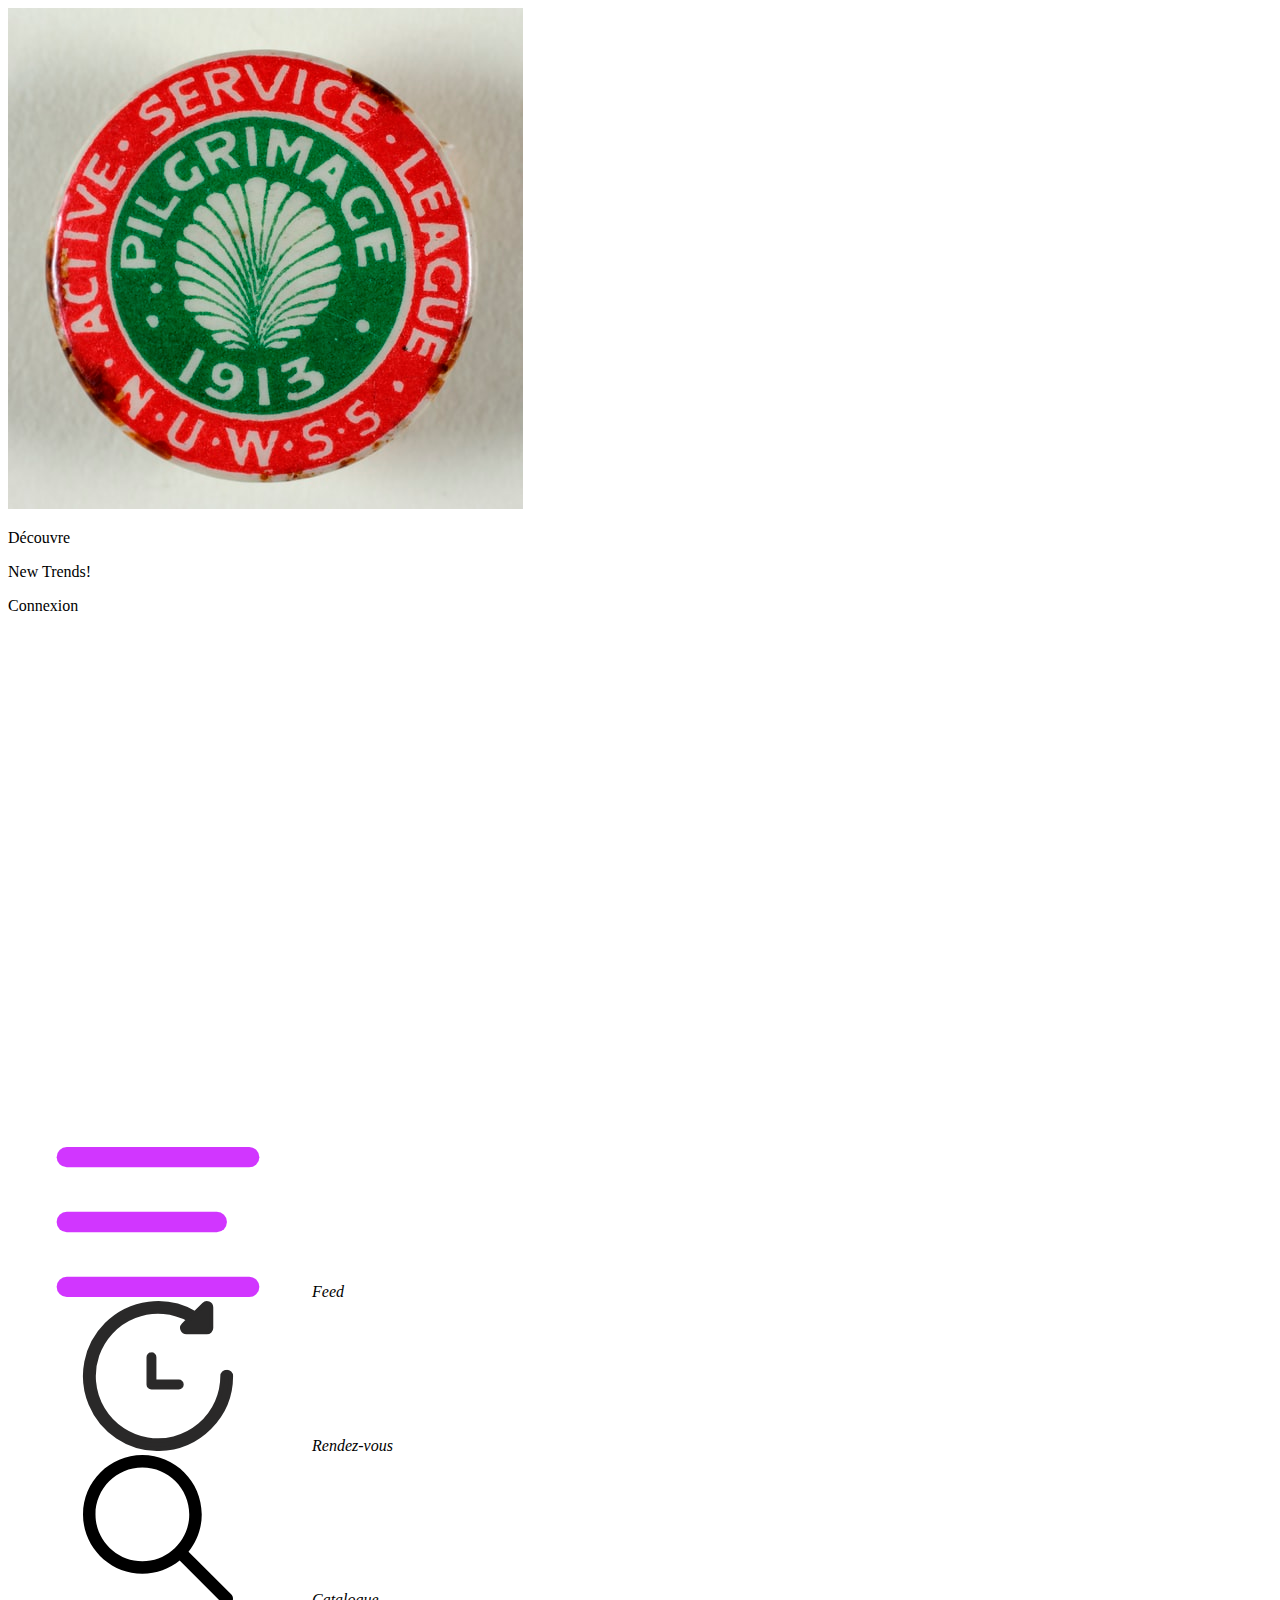
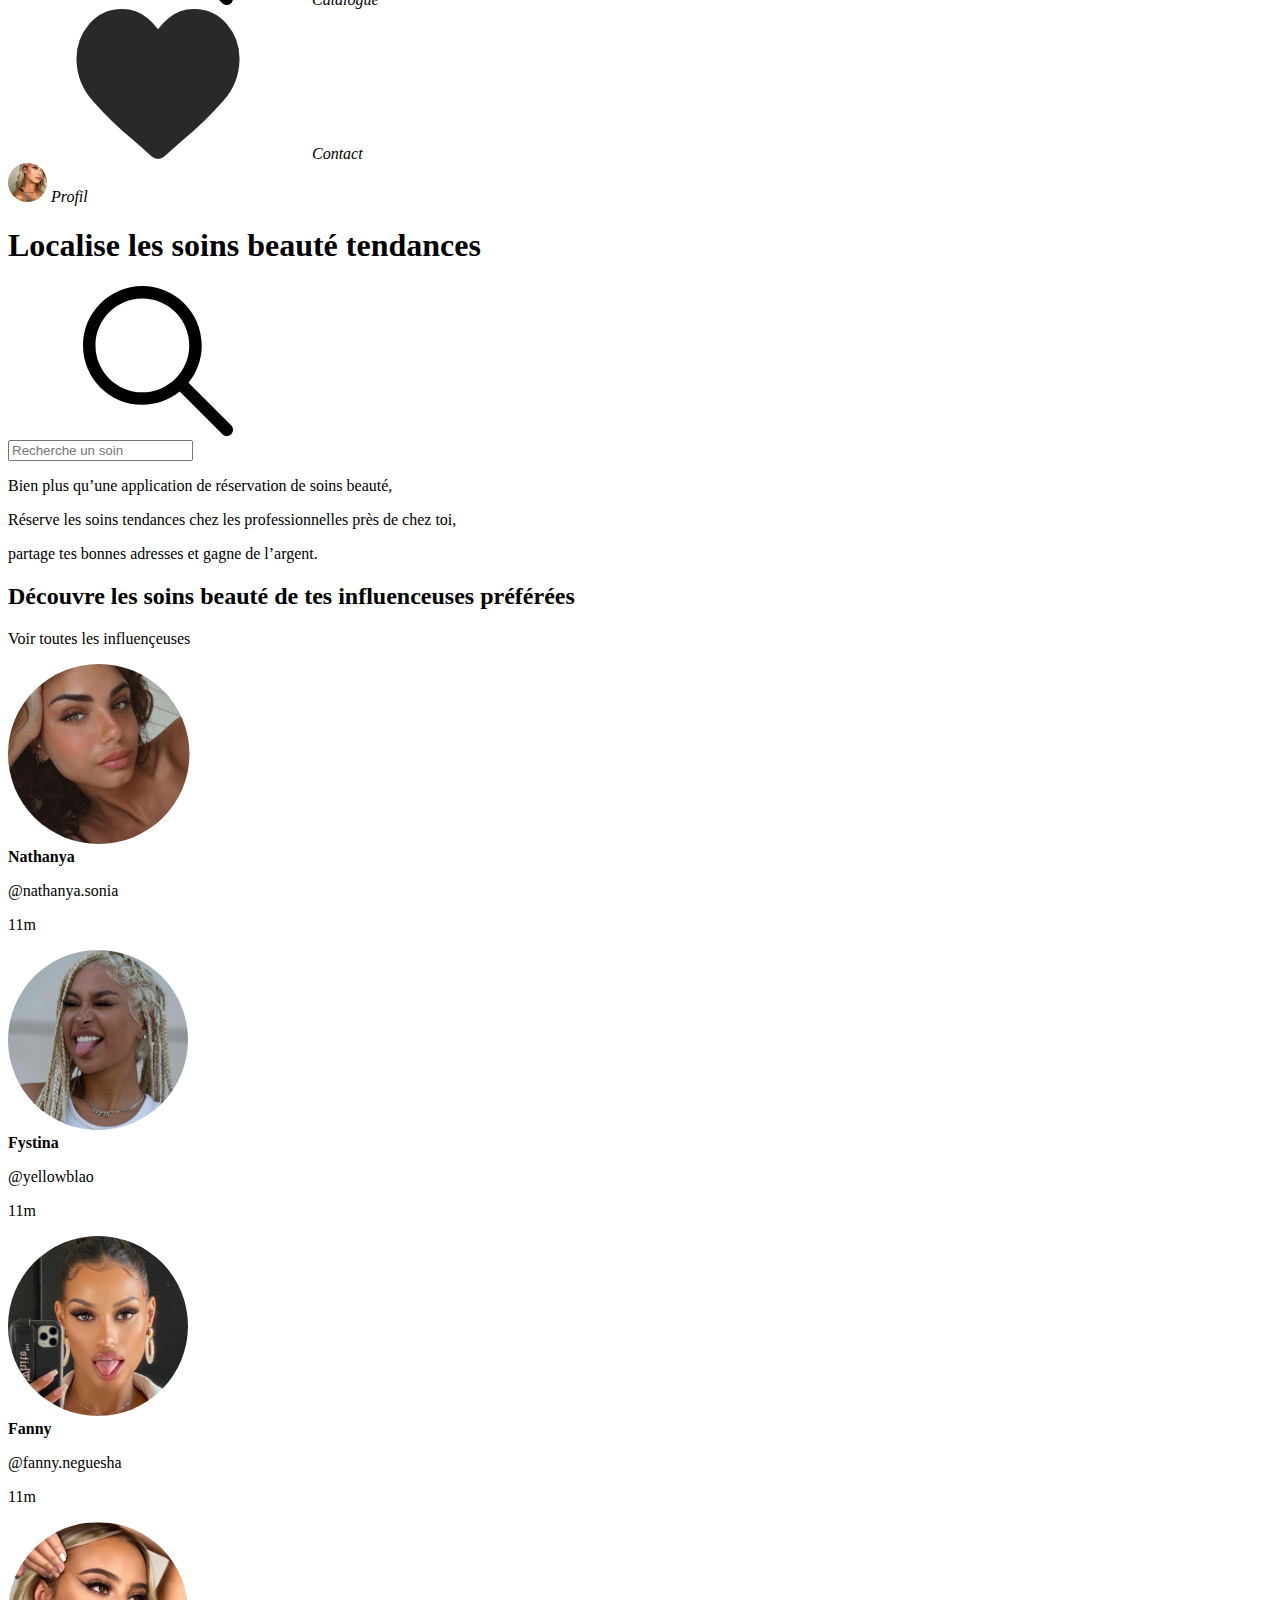
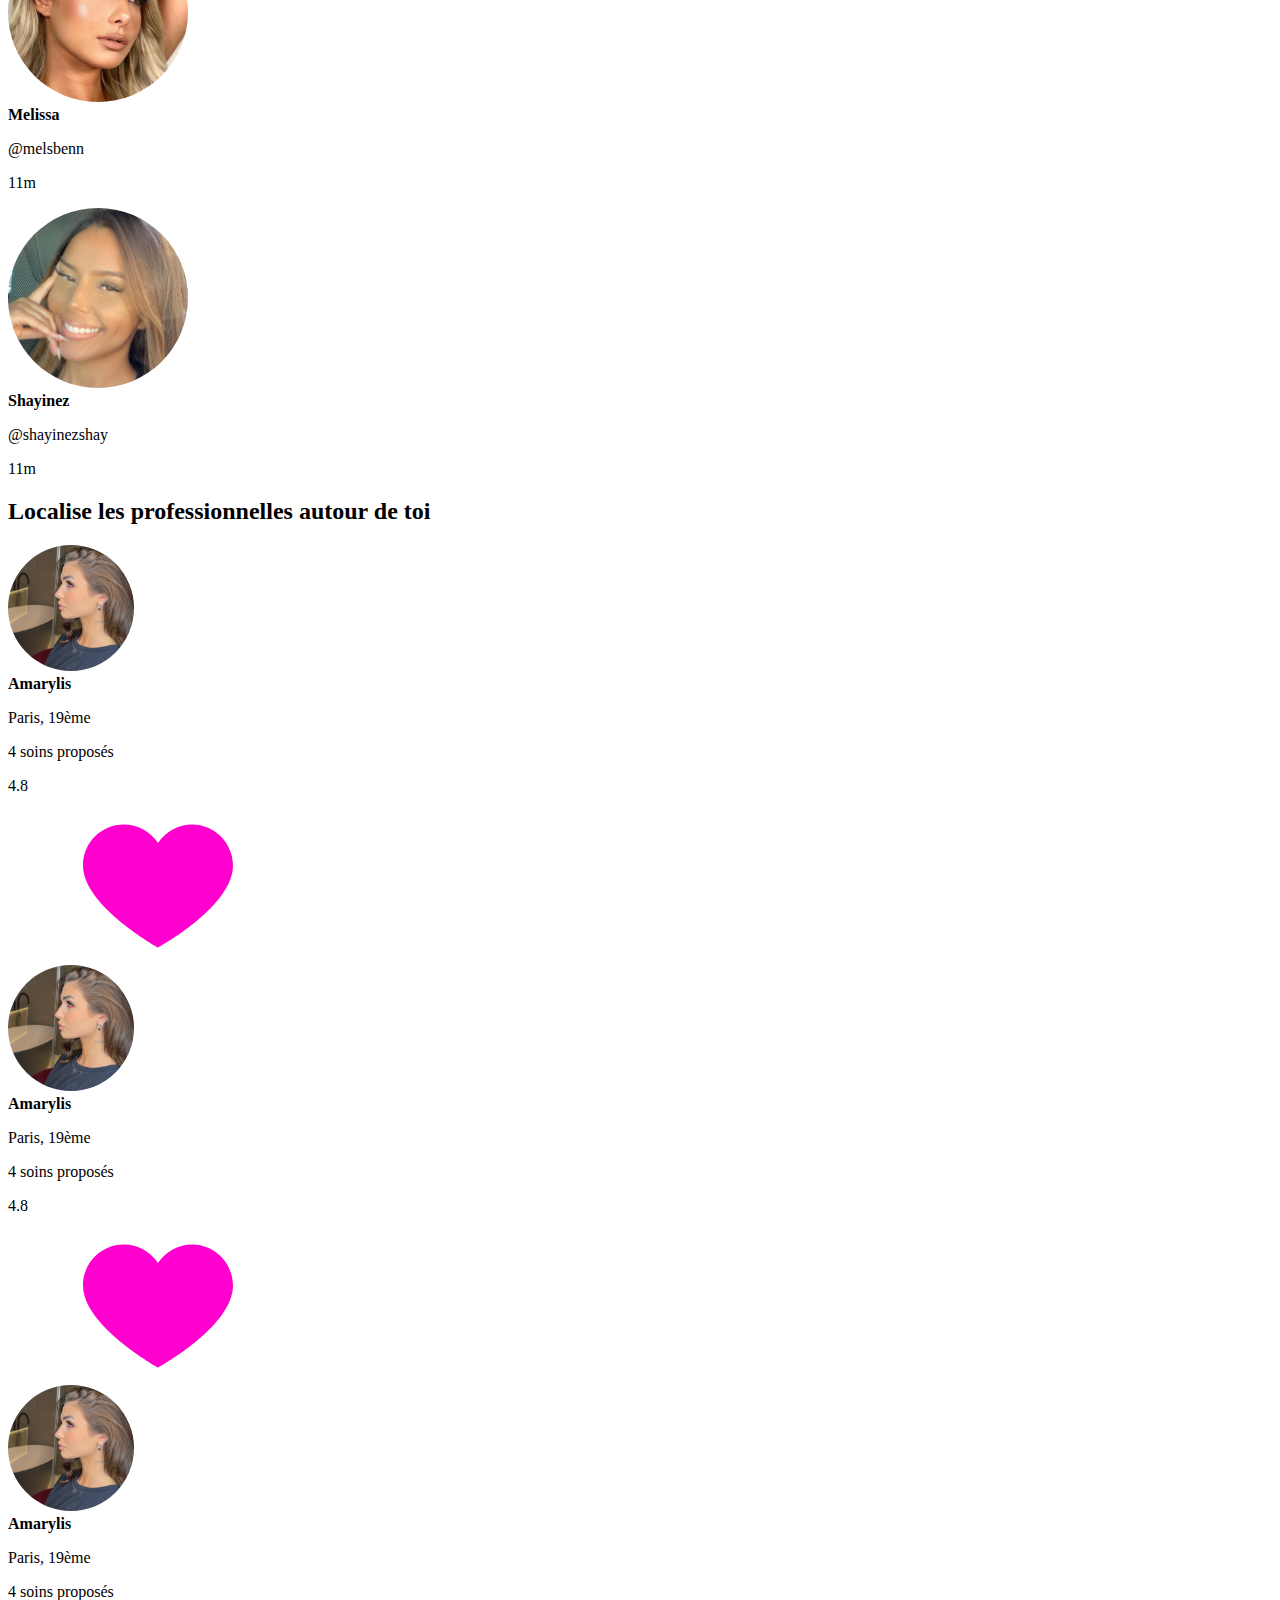
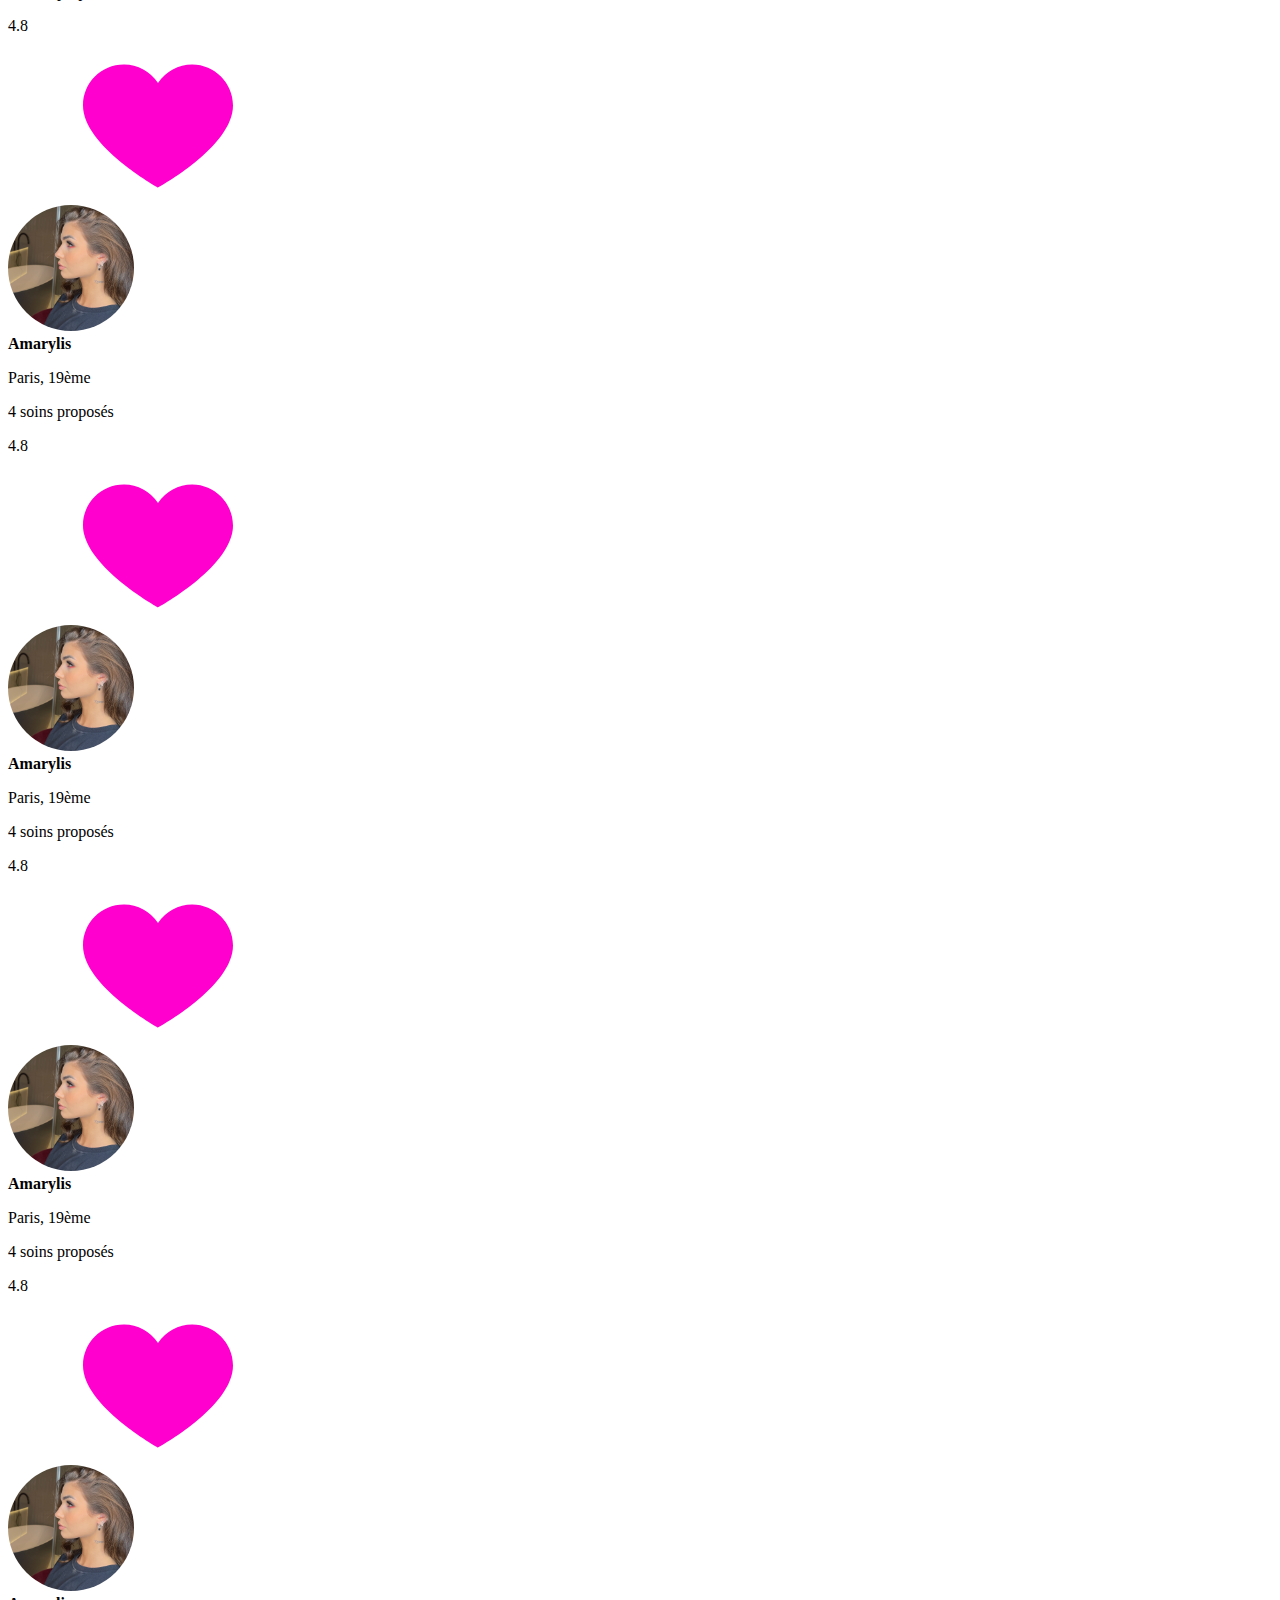
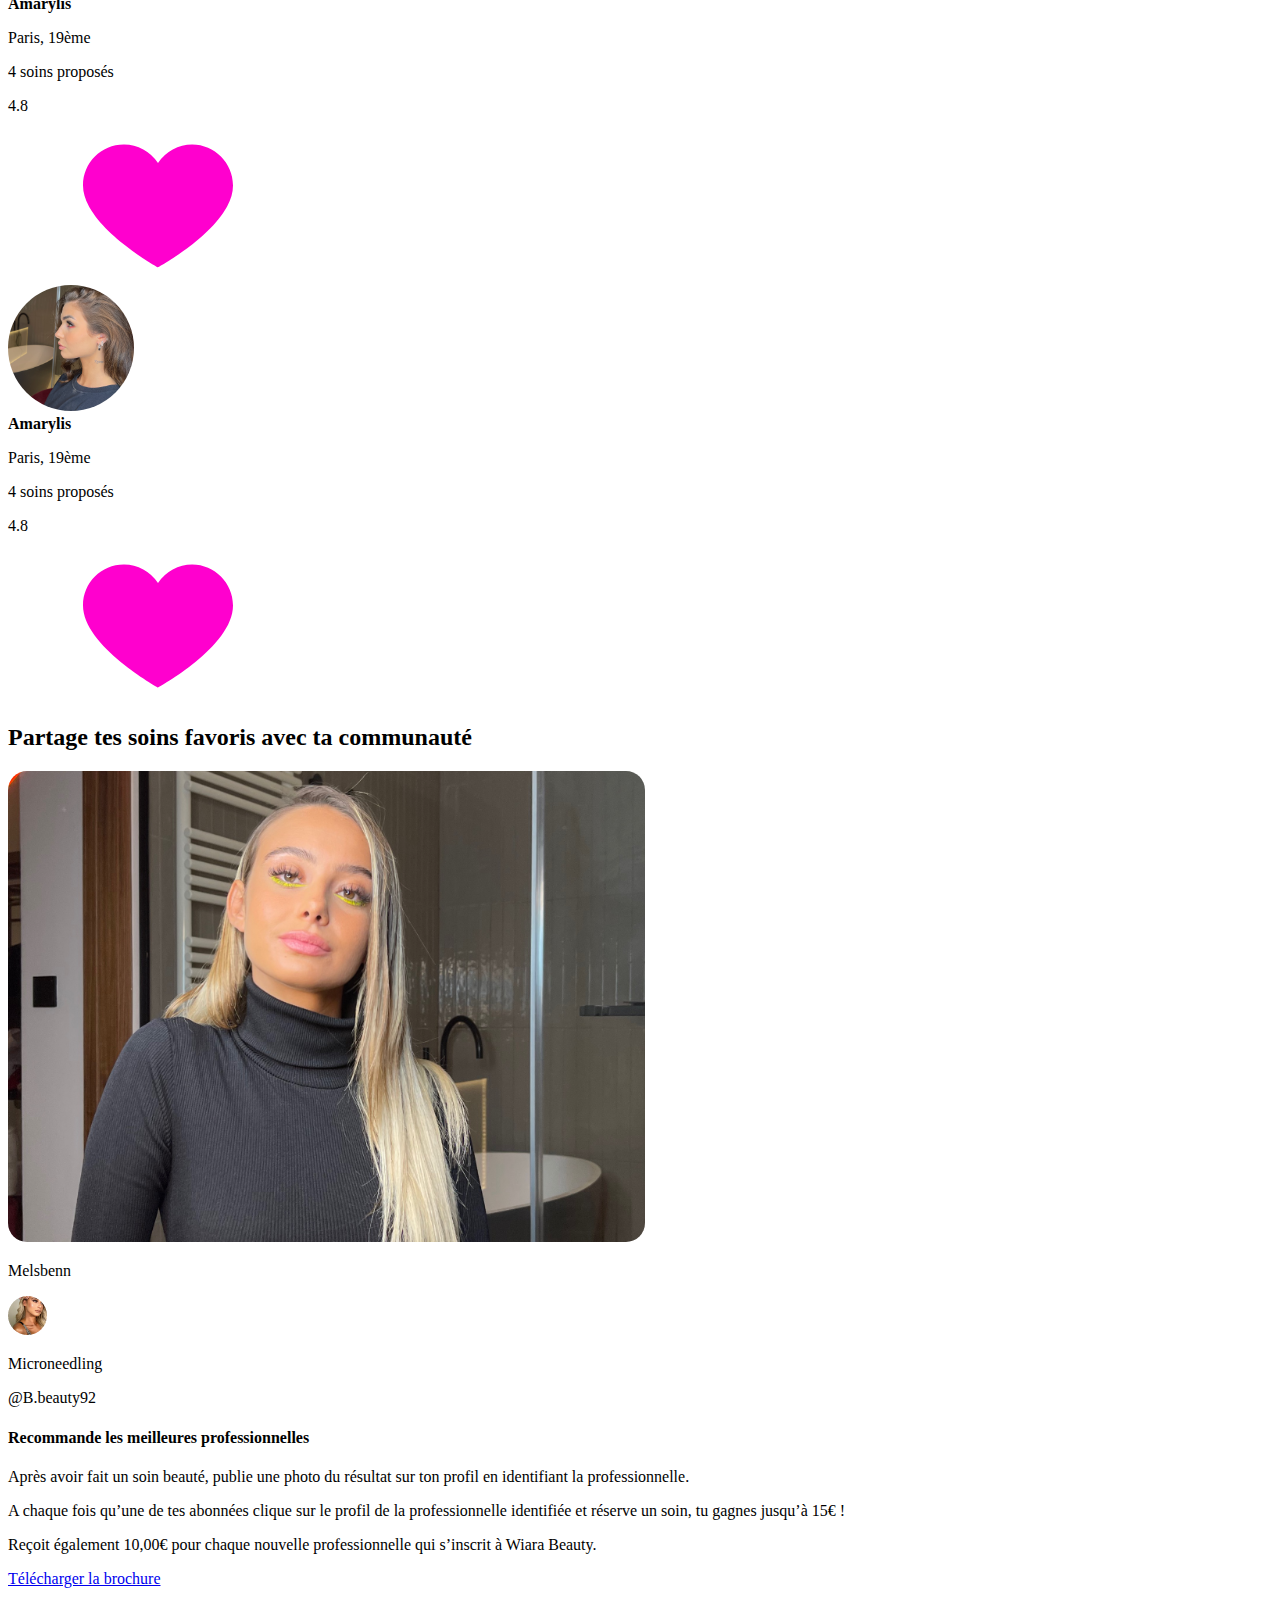
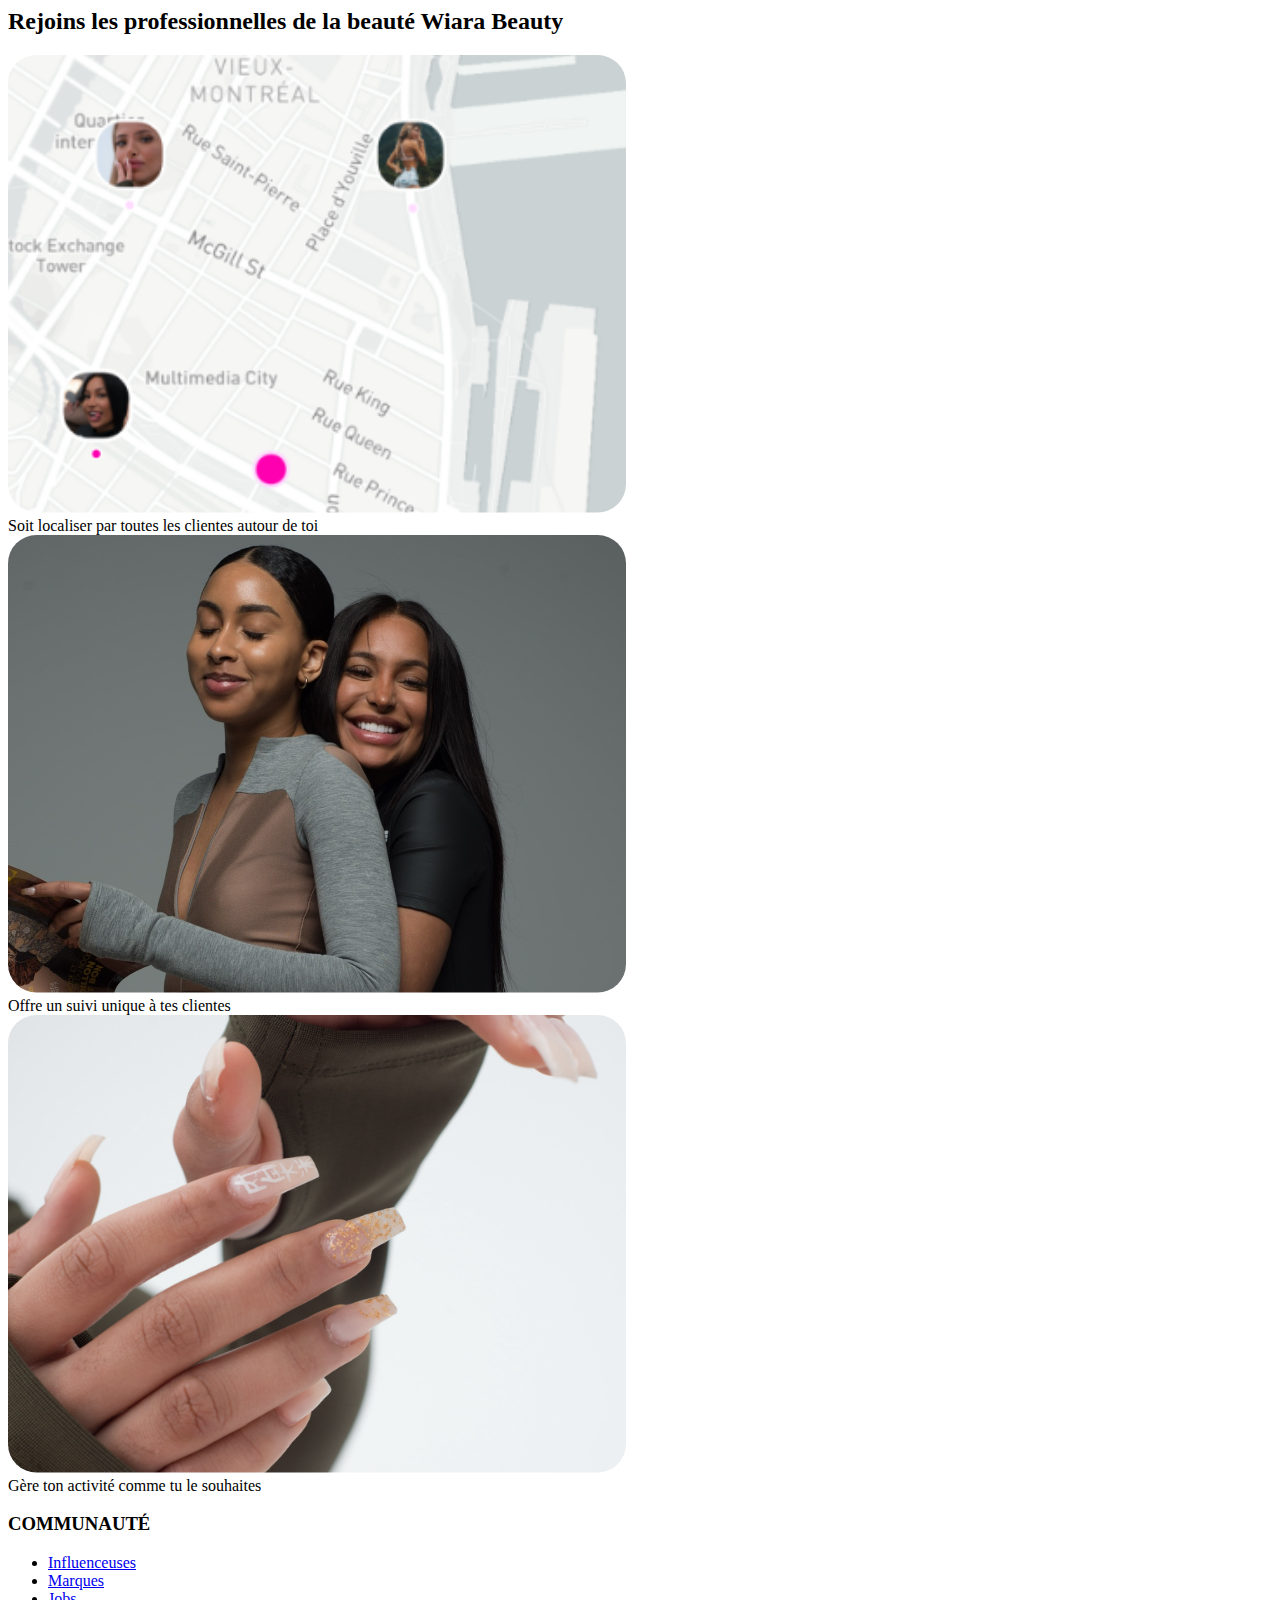
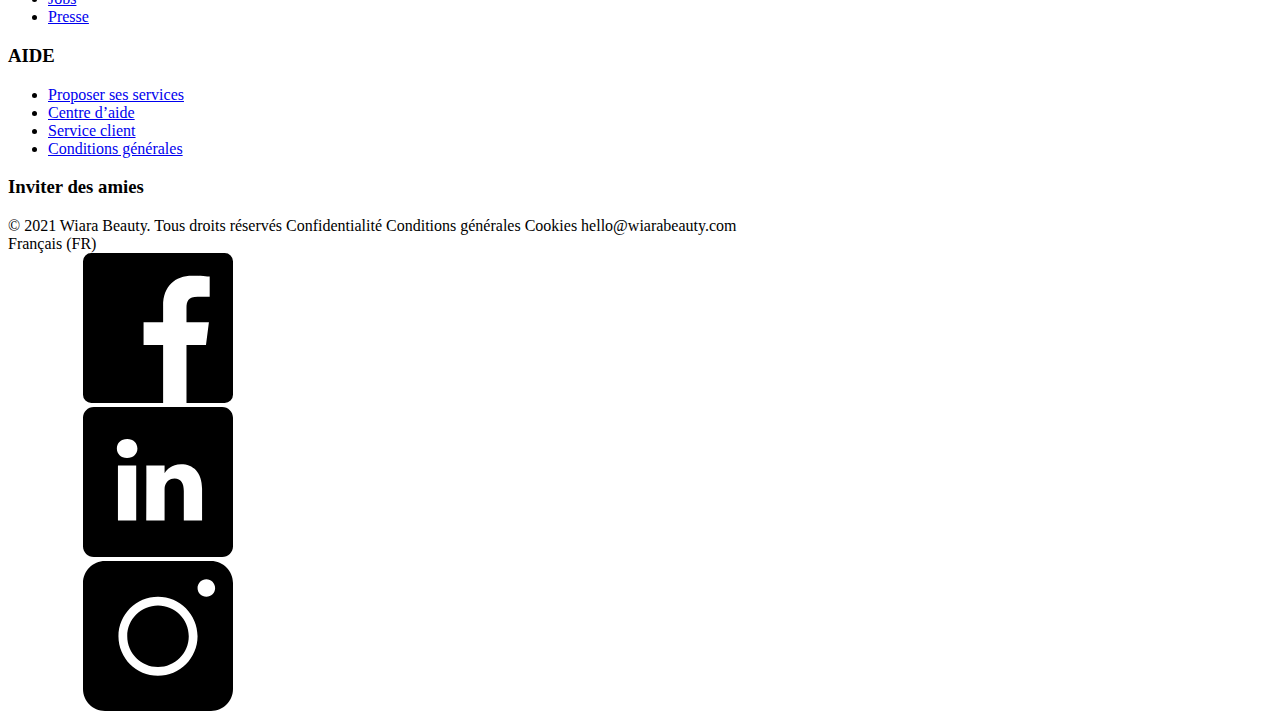
==== commit e6f13e3c: "change image structure" ====
--- a/index.html
+++ b/index.html
@@ -1,5 +1,5 @@
 <!DOCTYPE html>
-<html lang="en">
+<html lang="fr">
 
 <head>
     <meta charset="UTF-8">
@@ -45,19 +45,27 @@
             <div class="container">
                 <div class="mobile-menu-container d_flex a_items__center j_cnt__between">
                     <div class="mobile-menu-item-block d_flex f_d__column a_items__center">
-                        <img src="./assets/images/svg/menu.svg" alt="menu">
+                        <svg>
+                            <use xlink:href="assets/images/svg/icons.svg#menu" xmlns:xlink="http://www.w3.org/1999/xlink"></use>
+                        </svg>
                         <i>Feed</i>
                     </div>
                     <div class="mobile-menu-item-block d_flex f_d__column a_items__center">
-                        <img src="./assets/images/svg/watch.svg" alt="menu">
+                        <svg>
+                            <use xlink:href="assets/images/svg/icons.svg#watch" xmlns:xlink="http://www.w3.org/1999/xlink"></use>
+                        </svg>
                         <i>Rendez-vous</i>
                     </div>
                     <div class="mobile-menu-item-block d_flex f_d__column a_items__center">
-                        <img src="./assets/images/svg/search.svg" alt="menu">
+                        <svg>
+                            <use xlink:href="assets/images/svg/icons.svg#search" xmlns:xlink="http://www.w3.org/1999/xlink"></use>
+                        </svg>
                         <i>Catalogue</i>
                     </div>
                     <div class="mobile-menu-item-block d_flex f_d__column a_items__center">
-                        <img src="./assets/images/svg/heart-contact.svg" alt="menu">
+                        <svg>
+                            <use xlink:href="assets/images/svg/icons.svg#heart-contact" xmlns:xlink="http://www.w3.org/1999/xlink"></use>
+                        </svg>
                         <i>Contact</i>
                     </div>
                     <div class="mobile-menu-item-block d_flex f_d__column a_items__center">
@@ -79,7 +87,9 @@
                     <h1 class="page-title">Localise les soins beauté tendances</h1>
                     <div class="search-block">
                         <div class="search-icon">
-                            <img src="assets/images/svg/search.svg" alt="search-icon">
+                            <svg>
+                                <use xlink:href="assets/images/svg/icons.svg#search" xmlns:xlink="http://www.w3.org/1999/xlink"></use>
+                            </svg>
                         </div>
                         <input type="search" placeholder="Recherche un soin">
                     </div>
@@ -219,61 +229,69 @@
                                 <div class="rating d_flex">
                                     <p>4.8</p>
                                     <i class="rating-img">
-                                        <img src="assets/images/svg/heart.svg" alt="heart">
-                                    </i>
-                                </div>
-                            </div>
-                        </div>
-                        <div class="professional-block">
-                            <div class="professional-block-inner d_flex">
-                                <div class="professional-img">
-                                    <img src="./assets/images/professionals/prof1.png" alt="professional">
-                                </div>
-                                <div class="professional-info">
-                                    <b class="bold">Amarylis</b>
-                                    <p>Paris, 19ème</p>
-                                    <p class="procedure">4 soins proposés</p>
-                                </div>
-                                <div class="rating d_flex">
-                                    <p>4.8</p>
-                                    <i class="rating-img">
-                                        <img src="assets/images/svg/heart.svg" alt="heart">
-                                    </i>
-                                </div>
-                            </div>
-                        </div>
-                        <div class="professional-block">
-                            <div class="professional-block-inner d_flex">
-                                <div class="professional-img">
-                                    <img src="./assets/images/professionals/prof1.png" alt="professional">
-                                </div>
-                                <div class="professional-info">
-                                    <b class="bold">Amarylis</b>
-                                    <p>Paris, 19ème</p>
-                                    <p class="procedure">4 soins proposés</p>
-                                </div>
-                                <div class="rating d_flex">
-                                    <p>4.8</p>
-                                    <i class="rating-img">
-                                        <img src="assets/images/svg/heart.svg" alt="heart">
-                                    </i>
-                                </div>
-                            </div>
-                        </div>
-                        <div class="professional-block">
-                            <div class="professional-block-inner d_flex">
-                                <div class="professional-img">
-                                    <img src="./assets/images/professionals/prof1.png" alt="professional">
-                                </div>
-                                <div class="professional-info">
-                                    <b class="bold">Amarylis</b>
-                                    <p>Paris, 19ème</p>
-                                    <p class="procedure">4 soins proposés</p>
-                                </div>
-                                <div class="rating d_flex">
-                                    <p>4.8</p>
-                                    <i class="rating-img">
-                                        <img src="assets/images/svg/heart.svg" alt="heart">
+                                        <svg>
+                                            <use xlink:href="assets/images/svg/icons.svg#heart" xmlns:xlink="http://www.w3.org/1999/xlink"></use>
+                                        </svg>
+                                    </i>
+                                </div>
+                            </div>
+                        </div>
+                        <div class="professional-block">
+                            <div class="professional-block-inner d_flex">
+                                <div class="professional-img">
+                                    <img src="./assets/images/professionals/prof1.png" alt="professional">
+                                </div>
+                                <div class="professional-info">
+                                    <b class="bold">Amarylis</b>
+                                    <p>Paris, 19ème</p>
+                                    <p class="procedure">4 soins proposés</p>
+                                </div>
+                                <div class="rating d_flex">
+                                    <p>4.8</p>
+                                    <i class="rating-img">
+                                        <svg>
+                                            <use xlink:href="assets/images/svg/icons.svg#heart" xmlns:xlink="http://www.w3.org/1999/xlink"></use>
+                                        </svg>
+                                    </i>
+                                </div>
+                            </div>
+                        </div>
+                        <div class="professional-block">
+                            <div class="professional-block-inner d_flex">
+                                <div class="professional-img">
+                                    <img src="./assets/images/professionals/prof1.png" alt="professional">
+                                </div>
+                                <div class="professional-info">
+                                    <b class="bold">Amarylis</b>
+                                    <p>Paris, 19ème</p>
+                                    <p class="procedure">4 soins proposés</p>
+                                </div>
+                                <div class="rating d_flex">
+                                    <p>4.8</p>
+                                    <i class="rating-img">
+                                        <svg>
+                                            <use xlink:href="assets/images/svg/icons.svg#heart" xmlns:xlink="http://www.w3.org/1999/xlink"></use>
+                                        </svg>
+                                    </i>
+                                </div>
+                            </div>
+                        </div>
+                        <div class="professional-block">
+                            <div class="professional-block-inner d_flex">
+                                <div class="professional-img">
+                                    <img src="./assets/images/professionals/prof1.png" alt="professional">
+                                </div>
+                                <div class="professional-info">
+                                    <b class="bold">Amarylis</b>
+                                    <p>Paris, 19ème</p>
+                                    <p class="procedure">4 soins proposés</p>
+                                </div>
+                                <div class="rating d_flex">
+                                    <p>4.8</p>
+                                    <i class="rating-img">
+                                        <svg>
+                                            <use xlink:href="assets/images/svg/icons.svg#heart" xmlns:xlink="http://www.w3.org/1999/xlink"></use>
+                                        </svg>
                                     </i>
                                 </div>
                             </div>
@@ -293,61 +311,69 @@
                                 <div class="rating d_flex">
                                     <p>4.8</p>
                                     <i class="rating-img">
-                                        <img src="assets/images/svg/heart.svg" alt="heart">
-                                    </i>
-                                </div>
-                            </div>
-                        </div>
-                        <div class="professional-block">
-                            <div class="professional-block-inner d_flex">
-                                <div class="professional-img">
-                                    <img src="./assets/images/professionals/prof1.png" alt="professional">
-                                </div>
-                                <div class="professional-info">
-                                    <b class="bold">Amarylis</b>
-                                    <p>Paris, 19ème</p>
-                                    <p class="procedure">4 soins proposés</p>
-                                </div>
-                                <div class="rating d_flex">
-                                    <p>4.8</p>
-                                    <i class="rating-img">
-                                        <img src="assets/images/svg/heart.svg" alt="heart">
-                                    </i>
-                                </div>
-                            </div>
-                        </div>
-                        <div class="professional-block">
-                            <div class="professional-block-inner d_flex">
-                                <div class="professional-img">
-                                    <img src="./assets/images/professionals/prof1.png" alt="professional">
-                                </div>
-                                <div class="professional-info">
-                                    <b class="bold">Amarylis</b>
-                                    <p>Paris, 19ème</p>
-                                    <p class="procedure">4 soins proposés</p>
-                                </div>
-                                <div class="rating d_flex">
-                                    <p>4.8</p>
-                                    <i class="rating-img">
-                                        <img src="assets/images/svg/heart.svg" alt="heart">
-                                    </i>
-                                </div>
-                            </div>
-                        </div>
-                        <div class="professional-block">
-                            <div class="professional-block-inner d_flex">
-                                <div class="professional-img">
-                                    <img src="./assets/images/professionals/prof1.png" alt="professional">
-                                </div>
-                                <div class="professional-info">
-                                    <b class="bold">Amarylis</b>
-                                    <p>Paris, 19ème</p>
-                                    <p class="procedure">4 soins proposés</p>
-                                </div>
-                                <div class="rating d_flex">
-                                    <p>4.8</p>
-                                    <i class="rating-img">
-                                        <img src="assets/images/svg/heart.svg" alt="heart">
+                                        <svg>
+                                            <use xlink:href="assets/images/svg/icons.svg#heart" xmlns:xlink="http://www.w3.org/1999/xlink"></use>
+                                        </svg>
+                                    </i>
+                                </div>
+                            </div>
+                        </div>
+                        <div class="professional-block">
+                            <div class="professional-block-inner d_flex">
+                                <div class="professional-img">
+                                    <img src="./assets/images/professionals/prof1.png" alt="professional">
+                                </div>
+                                <div class="professional-info">
+                                    <b class="bold">Amarylis</b>
+                                    <p>Paris, 19ème</p>
+                                    <p class="procedure">4 soins proposés</p>
+                                </div>
+                                <div class="rating d_flex">
+                                    <p>4.8</p>
+                                    <i class="rating-img">
+                                        <svg>
+                                            <use xlink:href="assets/images/svg/icons.svg#heart" xmlns:xlink="http://www.w3.org/1999/xlink"></use>
+                                        </svg>
+                                    </i>
+                                </div>
+                            </div>
+                        </div>
+                        <div class="professional-block">
+                            <div class="professional-block-inner d_flex">
+                                <div class="professional-img">
+                                    <img src="./assets/images/professionals/prof1.png" alt="professional">
+                                </div>
+                                <div class="professional-info">
+                                    <b class="bold">Amarylis</b>
+                                    <p>Paris, 19ème</p>
+                                    <p class="procedure">4 soins proposés</p>
+                                </div>
+                                <div class="rating d_flex">
+                                    <p>4.8</p>
+                                    <i class="rating-img">
+                                        <svg>
+                                            <use xlink:href="assets/images/svg/icons.svg#heart" xmlns:xlink="http://www.w3.org/1999/xlink"></use>
+                                        </svg>
+                                    </i>
+                                </div>
+                            </div>
+                        </div>
+                        <div class="professional-block">
+                            <div class="professional-block-inner d_flex">
+                                <div class="professional-img">
+                                    <img src="./assets/images/professionals/prof1.png" alt="professional">
+                                </div>
+                                <div class="professional-info">
+                                    <b class="bold">Amarylis</b>
+                                    <p>Paris, 19ème</p>
+                                    <p class="procedure">4 soins proposés</p>
+                                </div>
+                                <div class="rating d_flex">
+                                    <p>4.8</p>
+                                    <i class="rating-img">
+                                        <svg>
+                                            <use xlink:href="assets/images/svg/icons.svg#heart" xmlns:xlink="http://www.w3.org/1999/xlink"></use>
+                                        </svg>
                                     </i>
                                 </div>
                             </div>
@@ -524,17 +550,23 @@
                                 <div class="footer-icons d_flex">
                                     <div class="footer-icon">
                                         <a href="#">
-                                            <img src="assets/images/svg/facebook.svg" alt="facebook-icon">
+                                            <svg>
+                                                <use xlink:href="assets/images/svg/icons.svg#facebook" xmlns:xlink="http://www.w3.org/1999/xlink"></use>
+                                            </svg>
                                         </a>
                                     </div>
                                     <div class="footer-icon">
                                         <a href="#">
-                                            <img src="assets/images/svg/linkedin.svg" alt="linkedin-icon">
+                                            <svg>
+                                                <use xlink:href="assets/images/svg/icons.svg#linkedin" xmlns:xlink="http://www.w3.org/1999/xlink"></use>
+                                            </svg>
                                         </a>
                                     </div>
                                     <div class="footer-icon">
                                         <a href="#">
-                                            <img src="assets/images/svg/instagram.svg" alt="instagram-icon">
+                                            <svg>
+                                                <use xlink:href="assets/images/svg/icons.svg#instagram" xmlns:xlink="http://www.w3.org/1999/xlink"></use>
+                                            </svg>
                                         </a>
                                     </div>
                                 </div>
